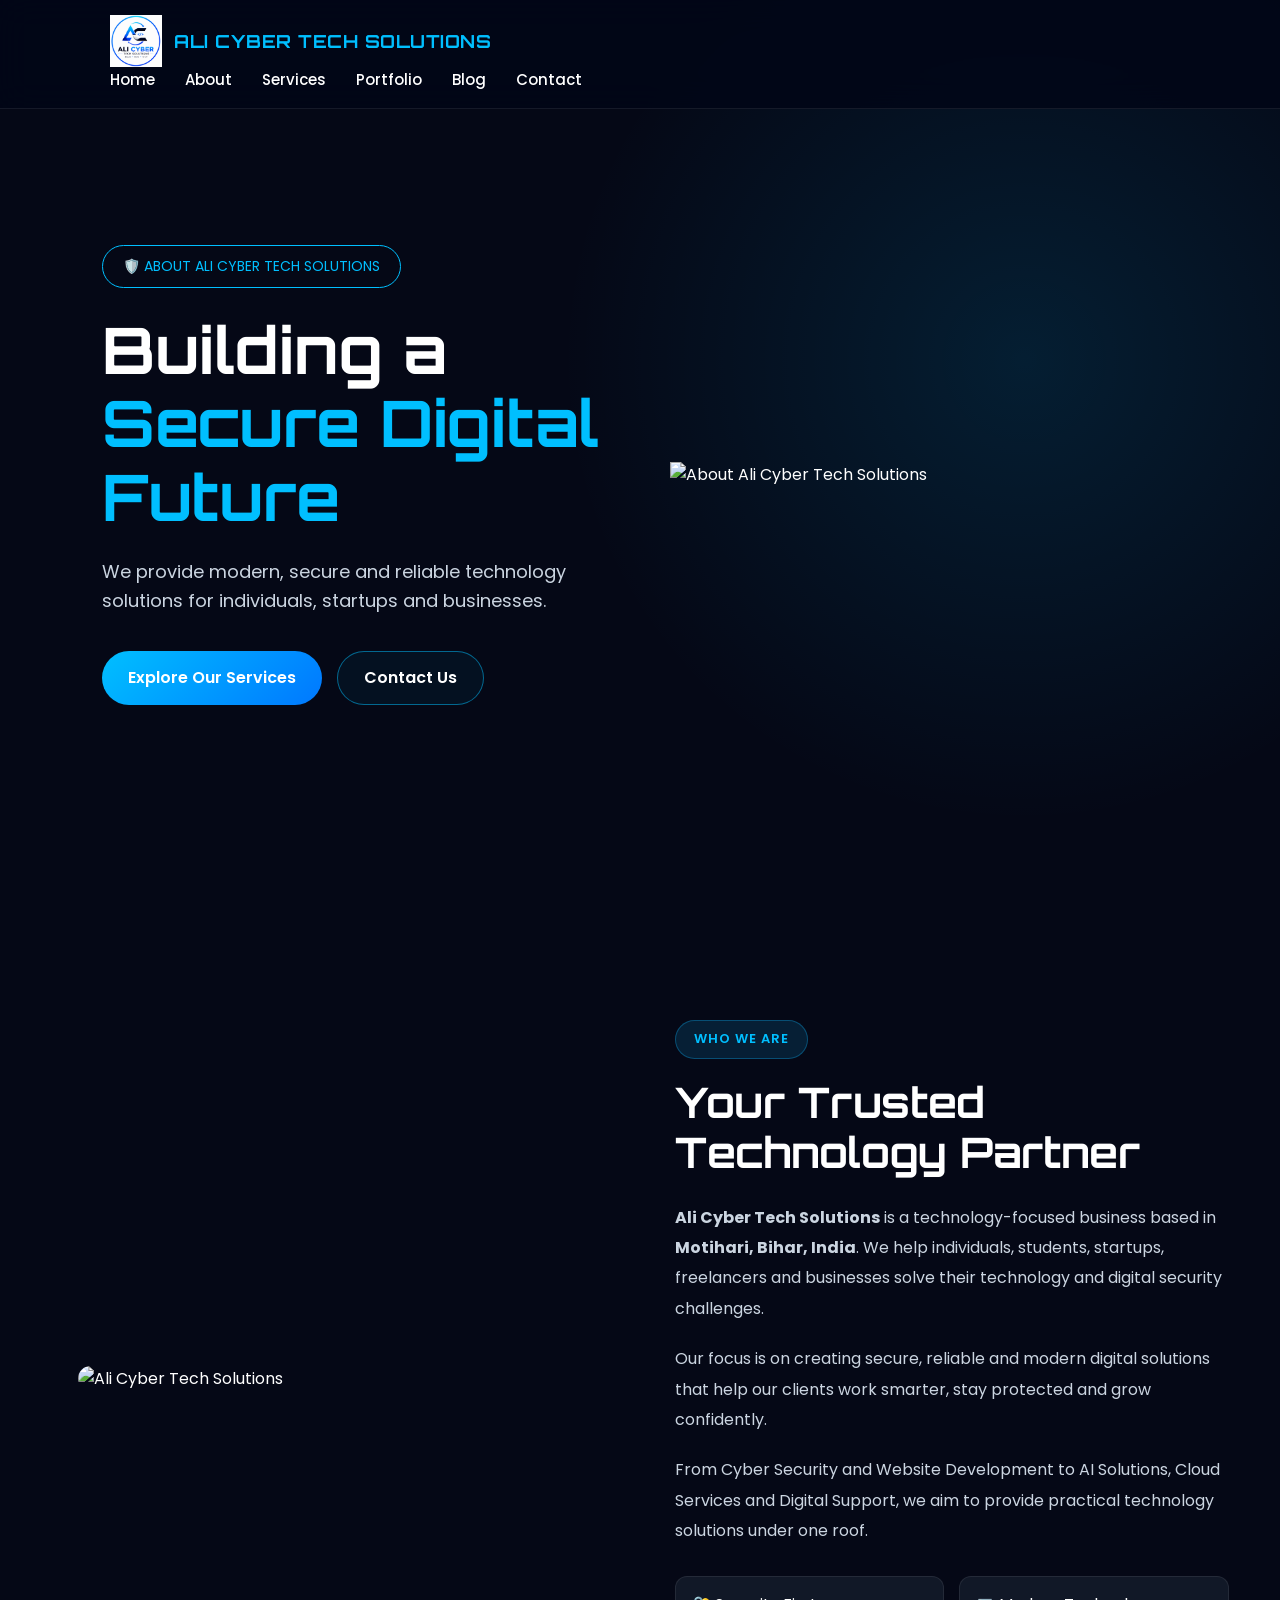
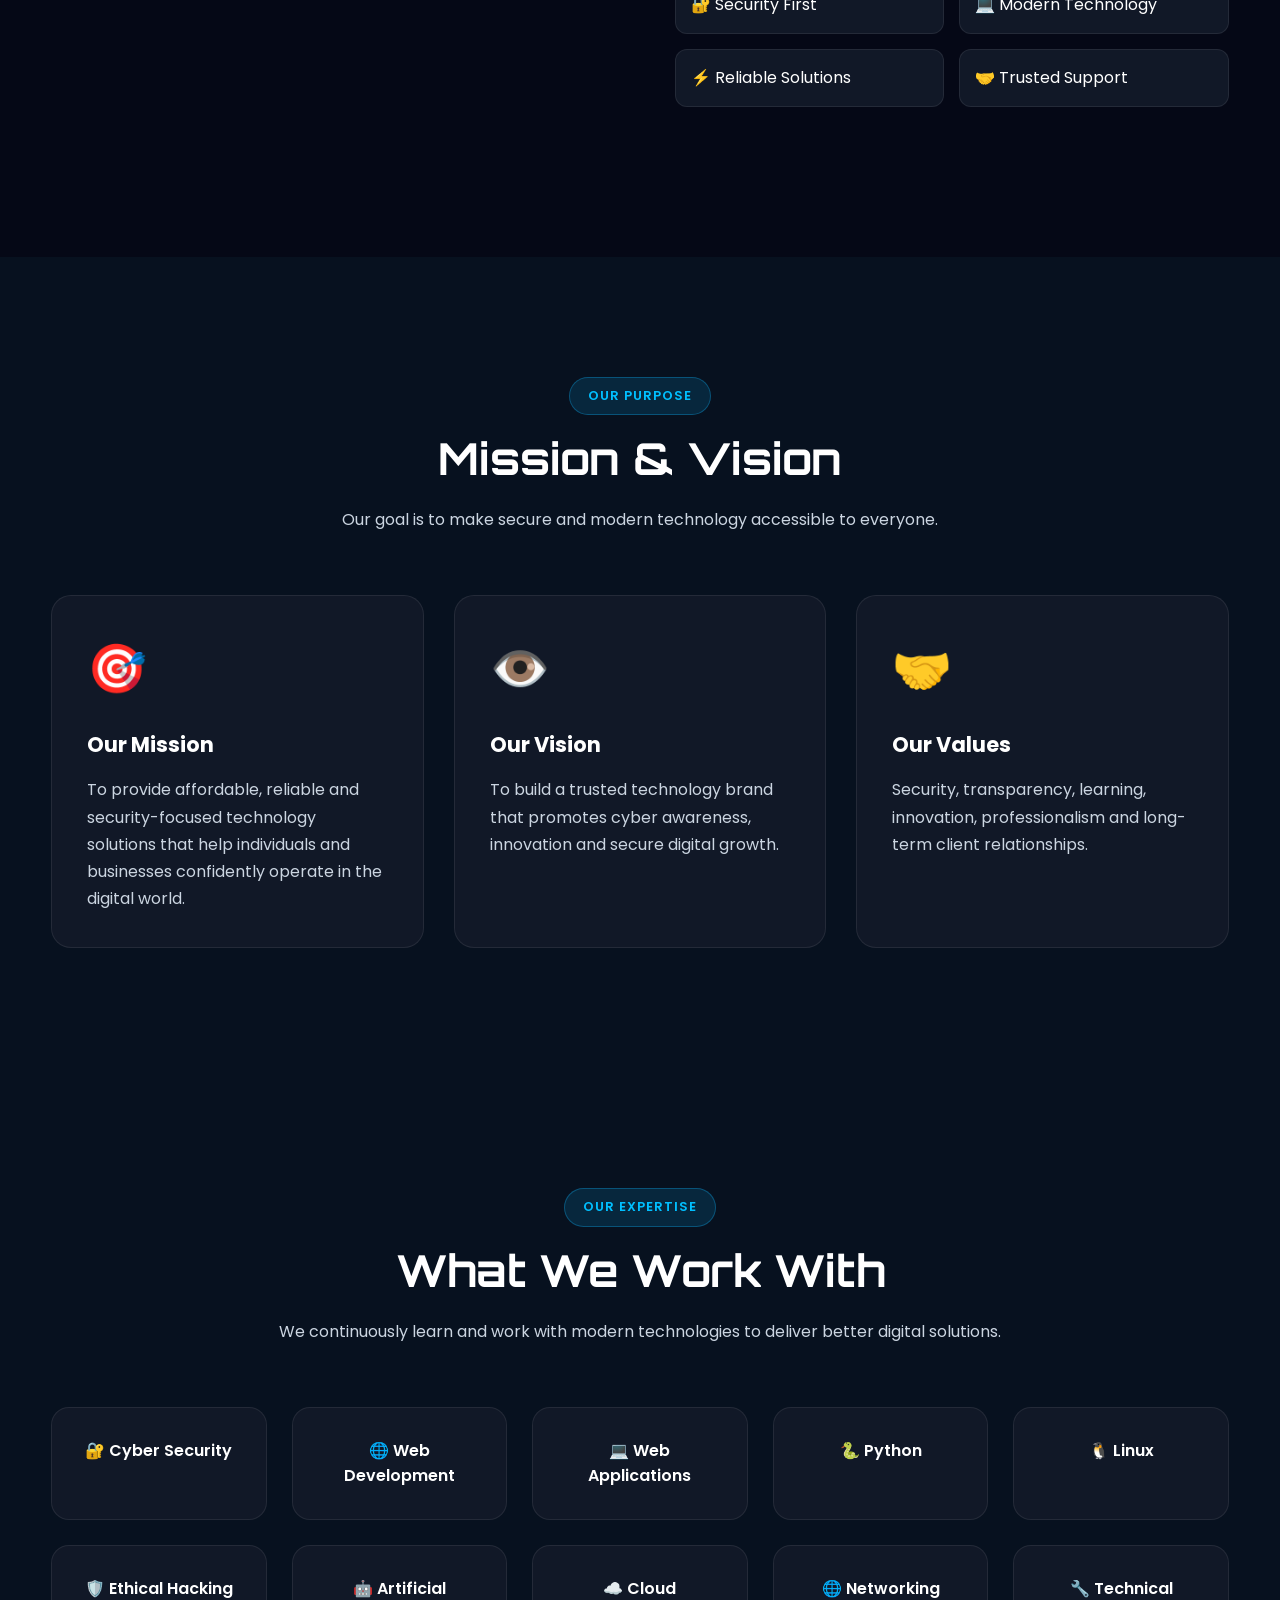
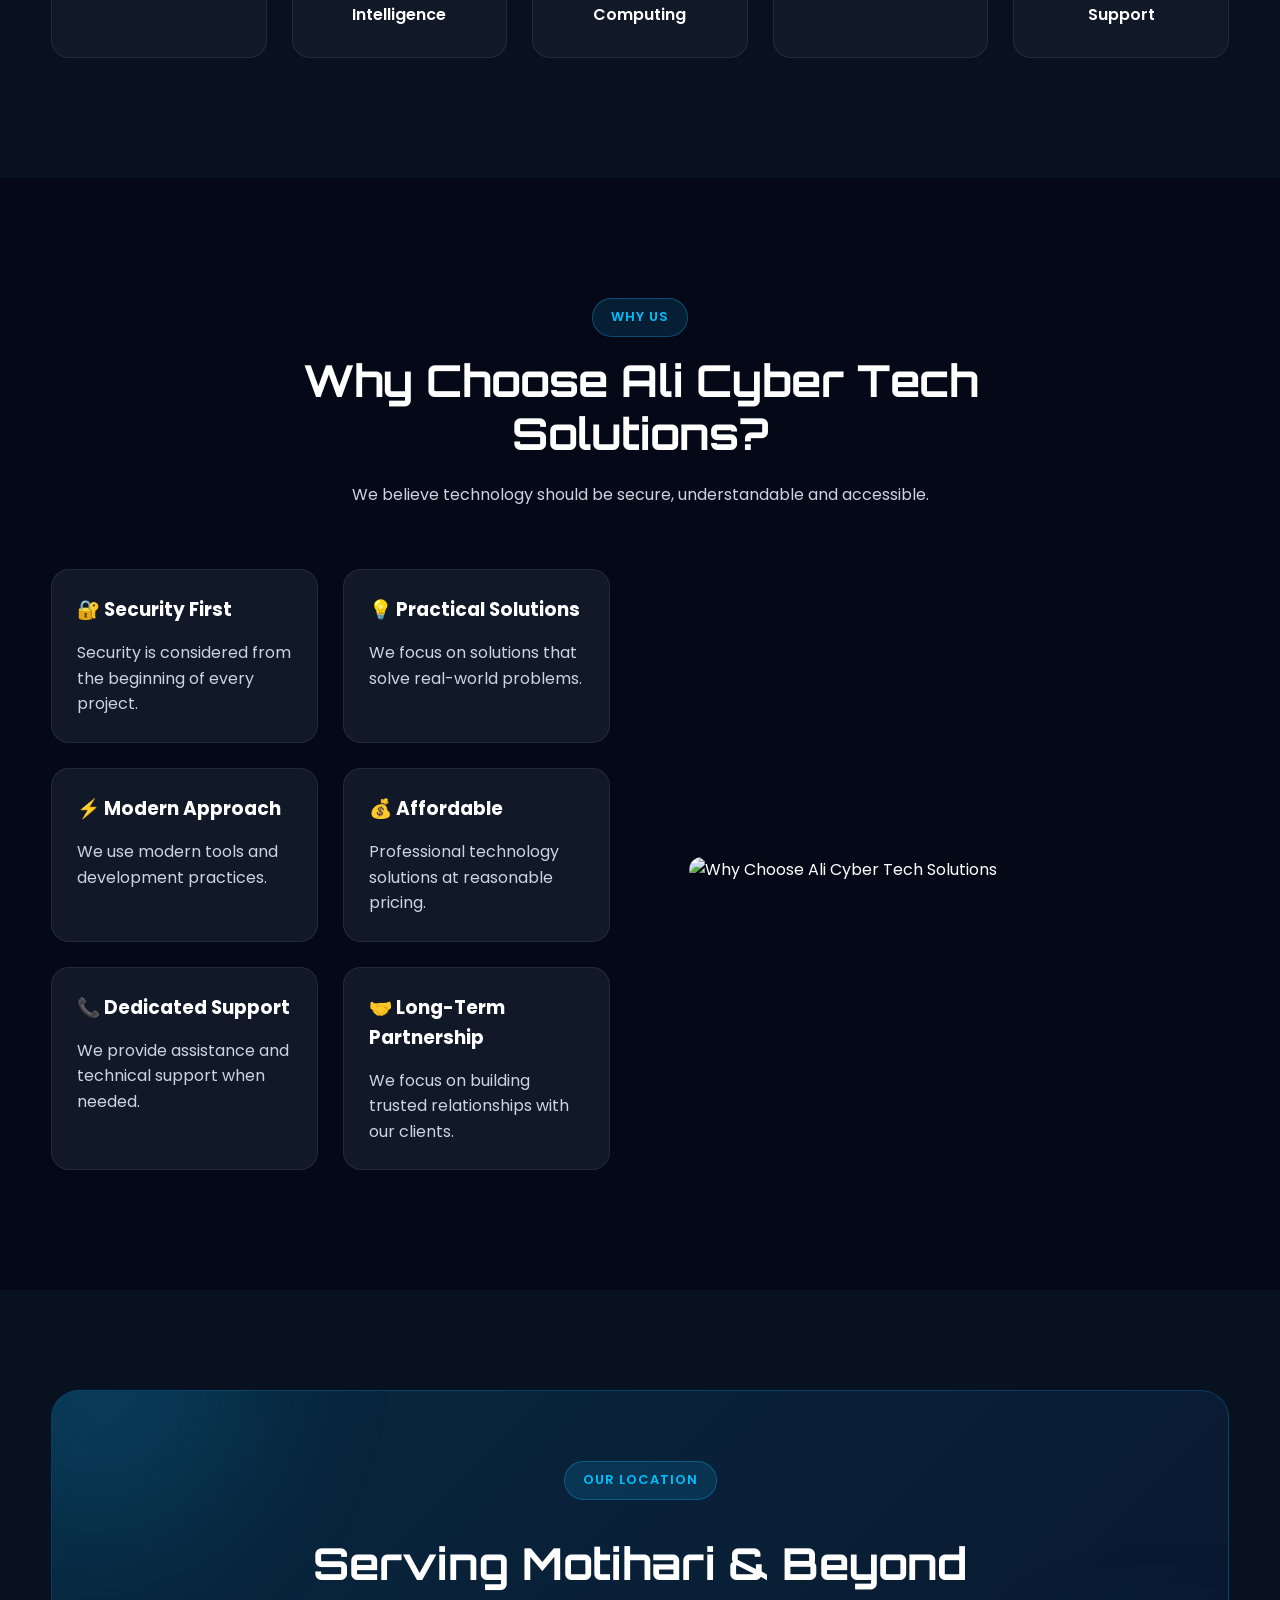
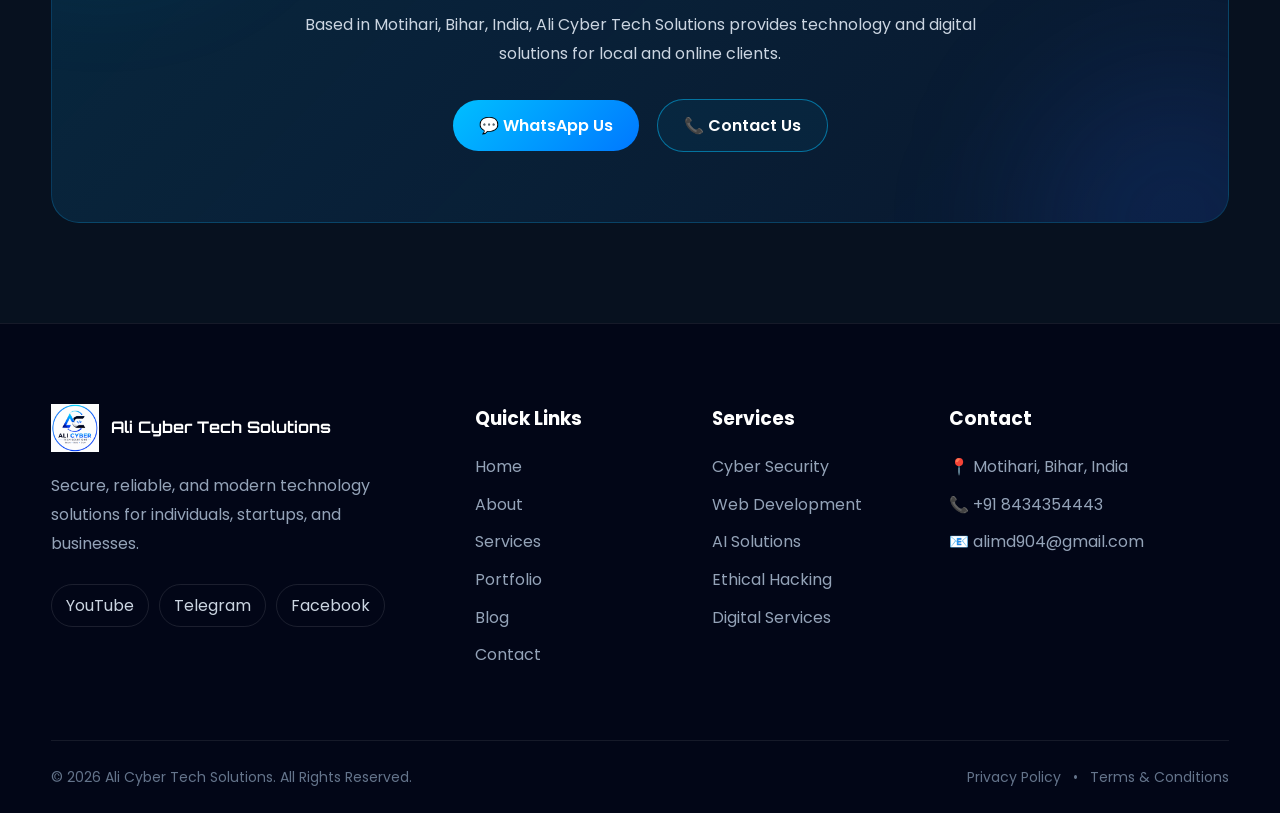
==== about.html @ f65c9106 "Add SEO metadata sitemap robots and favicon" ====
<!DOCTYPE html>
<html lang="en">

<head>

    <meta charset="UTF-8">

    <meta name="viewport" content="width=device-width, initial-scale=1.0">

    <title>About Us | Ali Cyber Tech Solutions</title>

    <meta
        name="description"
        content="Learn about Ali Cyber Tech Solutions, a technology and cyber security company based in Motihari, Bihar providing Cyber Security, Web Development, AI and Digital Solutions."
    >

    <meta
        name="keywords"
        content="Ali Cyber Tech Solutions, Cyber Security Motihari, Web Development Bihar, Ethical Hacking, AI Solutions"
    >

    <meta
        name="author"
        content="Ali Cyber Tech Solutions"
    >

    <!-- CSS -->

    <link rel="stylesheet" href="assets/css/style.css">

    <link rel="stylesheet" href="assets/css/responsive.css">

    <!-- Google Fonts -->

    <link
        href="https://fonts.googleapis.com/css2?family=Orbitron:wght@600;700&family=Poppins:wght@300;400;500;600;700&display=swap"
        rel="stylesheet"
    >

    <!-- Font Awesome -->

    <link
        rel="stylesheet"
        href="https://cdnjs.cloudflare.com/ajax/libs/font-awesome/6.7.2/css/all.min.css"
    >

</head>


<body>


<!-- ==================================================
     NAVBAR
================================================== -->

<header class="navbar">

    <div class="container">

        <!-- Logo -->

        <a href="index.html" class="logo">

            <img
                src="assets/images/logo.png"
                alt="Ali Cyber Tech Solutions Logo"
            >

            <span>ALI CYBER TECH SOLUTIONS</span>

        </a>


        <!-- Navigation -->

        <nav>

            <ul>

                <li>
                    <a href="index.html">
                        Home
                    </a>
                </li>

                <li>
                    <a href="about.html">
                        About
                    </a>
                </li>

                <li>
                    <a href="services.html">
                        Services
                    </a>
                </li>

                <li>
                    <a href="portfolio.html">
                        Portfolio
                    </a>
                </li>

                <li>
                    <a href="blog.html">
                        Blog
                    </a>
                </li>

                <li>
                    <a href="contact.html">
                        Contact
                    </a>
                </li>

            </ul>

        </nav>

    </div>

</header>


<!-- ==================================================
     MAIN CONTENT
================================================== -->

<main>


<!-- ==================================================
     PAGE HERO
================================================== -->

<section class="hero">

    <div class="hero-left">

        <span class="badge">
            🛡️ ABOUT ALI CYBER TECH SOLUTIONS
        </span>


        <h1>

            Building a

            <span>
                Secure Digital Future
            </span>

        </h1>


        <p>

            We provide modern, secure and reliable
            technology solutions for individuals,
            startups and businesses.

        </p>


        <div class="buttons">

            <a
                href="services.html"
                class="btn-primary"
            >
                Explore Our Services
            </a>


            <a
                href="contact.html"
                class="btn-secondary"
            >
                Contact Us
            </a>

        </div>

    </div>


    <div class="hero-right">

        <img
            src="assets/images/about/about.png"
            alt="About Ali Cyber Tech Solutions"
        >

    </div>

</section>


<!-- ==================================================
     ABOUT COMPANY
================================================== -->

<section class="about">

    <div class="container about-grid">


        <!-- Image -->

        <div class="about-image">

            <img
                src="assets/images/about/about.png"
                alt="Ali Cyber Tech Solutions"
            >

        </div>


        <!-- Content -->

        <div class="about-content">

            <span class="section-tag">
                WHO WE ARE
            </span>


            <h2>
                Your Trusted Technology Partner
            </h2>


            <p>

                <strong>Ali Cyber Tech Solutions</strong>
                is a technology-focused business based in
                <strong>Motihari, Bihar, India</strong>.

                We help individuals, students, startups,
                freelancers and businesses solve their
                technology and digital security challenges.

            </p>


            <p>

                Our focus is on creating secure,
                reliable and modern digital solutions
                that help our clients work smarter,
                stay protected and grow confidently.

            </p>


            <p>

                From Cyber Security and Website Development
                to AI Solutions, Cloud Services and Digital
                Support, we aim to provide practical
                technology solutions under one roof.

            </p>


            <div class="about-features">

                <div class="feature">
                    🔐 Security First
                </div>

                <div class="feature">
                    💻 Modern Technology
                </div>

                <div class="feature">
                    ⚡ Reliable Solutions
                </div>

                <div class="feature">
                    🤝 Trusted Support
                </div>

            </div>

        </div>

    </div>

</section>


<!-- ==================================================
     MISSION & VISION
================================================== -->

<section class="services">

    <div class="container">


        <div class="section-header">

            <span class="section-tag">
                OUR PURPOSE
            </span>


            <h2>
                Mission & Vision
            </h2>


            <p>

                Our goal is to make secure and modern
                technology accessible to everyone.

            </p>

        </div>


        <div class="services-grid">


            <!-- Mission -->

            <div class="service-card">

                <div class="icon">
                    🎯
                </div>


                <h3>
                    Our Mission
                </h3>


                <p>

                    To provide affordable, reliable and
                    security-focused technology solutions
                    that help individuals and businesses
                    confidently operate in the digital world.

                </p>

            </div>


            <!-- Vision -->

            <div class="service-card">

                <div class="icon">
                    👁️
                </div>


                <h3>
                    Our Vision
                </h3>


                <p>

                    To build a trusted technology brand
                    that promotes cyber awareness,
                    innovation and secure digital growth.

                </p>

            </div>


            <!-- Values -->

            <div class="service-card">

                <div class="icon">
                    🤝
                </div>


                <h3>
                    Our Values
                </h3>


                <p>

                    Security, transparency, learning,
                    innovation, professionalism and
                    long-term client relationships.

                </p>

            </div>


        </div>

    </div>

</section>


<!-- ==================================================
     OUR EXPERTISE
================================================== -->

<section class="technologies">

    <div class="container">


        <div class="section-header">

            <span class="section-tag">
                OUR EXPERTISE
            </span>


            <h2>
                What We Work With
            </h2>


            <p>

                We continuously learn and work with
                modern technologies to deliver better
                digital solutions.

            </p>

        </div>


        <div class="tech-grid">

            <div class="tech-card">
                🔐 Cyber Security
            </div>

            <div class="tech-card">
                🌐 Web Development
            </div>

            <div class="tech-card">
                💻 Web Applications
            </div>

            <div class="tech-card">
                🐍 Python
            </div>

            <div class="tech-card">
                🐧 Linux
            </div>

            <div class="tech-card">
                🛡️ Ethical Hacking
            </div>

            <div class="tech-card">
                🤖 Artificial Intelligence
            </div>

            <div class="tech-card">
                ☁️ Cloud Computing
            </div>

            <div class="tech-card">
                🌐 Networking
            </div>

            <div class="tech-card">
                🔧 Technical Support
            </div>

        </div>

    </div>

</section>


<!-- ==================================================
     WHY CHOOSE US
================================================== -->

<section class="why-us">

    <div class="container">


        <div class="section-header">

            <span class="section-tag">
                WHY US
            </span>


            <h2>
                Why Choose Ali Cyber Tech Solutions?
            </h2>


            <p>

                We believe technology should be
                secure, understandable and accessible.

            </p>

        </div>


        <div class="why-grid">


            <div class="why-left">


                <div class="why-card">

                    <h3>
                        🔐 Security First
                    </h3>

                    <p>
                        Security is considered from
                        the beginning of every project.
                    </p>

                </div>


                <div class="why-card">

                    <h3>
                        💡 Practical Solutions
                    </h3>

                    <p>
                        We focus on solutions that
                        solve real-world problems.
                    </p>

                </div>


                <div class="why-card">

                    <h3>
                        ⚡ Modern Approach
                    </h3>

                    <p>
                        We use modern tools and
                        development practices.
                    </p>

                </div>


                <div class="why-card">

                    <h3>
                        💰 Affordable
                    </h3>

                    <p>
                        Professional technology
                        solutions at reasonable pricing.
                    </p>

                </div>


                <div class="why-card">

                    <h3>
                        📞 Dedicated Support
                    </h3>

                    <p>
                        We provide assistance and
                        technical support when needed.
                    </p>

                </div>


                <div class="why-card">

                    <h3>
                        🤝 Long-Term Partnership
                    </h3>

                    <p>
                        We focus on building trusted
                        relationships with our clients.
                    </p>

                </div>


            </div>


            <div class="why-right">

                <img
                    src="assets/images/why/why-us.png"
                    alt="Why Choose Ali Cyber Tech Solutions"
                >

            </div>


        </div>

    </div>

</section>


<!-- ==================================================
     LOCATION
================================================== -->

<section class="contact-cta">

    <div class="container">

        <div class="cta-box">

            <div class="cta-content">

                <span class="section-tag">
                    OUR LOCATION
                </span>


                <h2>
                    Serving Motihari & Beyond
                </h2>


                <p>

                    Based in Motihari, Bihar, India,
                    Ali Cyber Tech Solutions provides
                    technology and digital solutions
                    for local and online clients.

                </p>


                <div class="cta-buttons">

                    <a
                        href="https://wa.me/918434354443?text=Hello%20Ali%20Cyber%20Tech%20Solutions%2C%20I%20want%20to%20discuss%20a%20project"
                        class="btn-primary"
                        target="_blank"
                        rel="noopener noreferrer"
                    >
                        💬 WhatsApp Us
                    </a>


                    <a
                        href="contact.html"
                        class="btn-secondary"
                    >
                        📞 Contact Us
                    </a>

                </div>

            </div>

        </div>

    </div>

</section>


</main>


<!-- ==================================================
     FOOTER
================================================== -->

<footer class="footer">

    <div class="container">


        <div class="footer-grid">


            <!-- Company -->

            <div class="footer-brand">

                <a
                    href="index.html"
                    class="footer-logo"
                >

                    <img
                        src="assets/images/logo.png"
                        alt="Ali Cyber Tech Solutions Logo"
                    >

                    <span>
                        Ali Cyber Tech Solutions
                    </span>

                </a>


                <p>

                    Secure, reliable, and modern technology
                    solutions for individuals, startups,
                    and businesses.

                </p>


                <div class="footer-social">

                    <a
                        href="https://www.youtube.com/@AliCyberTechSolutions"
                        target="_blank"
                        rel="noopener noreferrer"
                    >
                        YouTube
                    </a>


                    <a
                        href="https://t.me/alicybertechsolutions"
                        target="_blank"
                        rel="noopener noreferrer"
                    >
                        Telegram
                    </a>


                    <a
                        href="https://www.facebook.com/share/1CmC5bZ5jz"
                        target="_blank"
                        rel="noopener noreferrer"
                    >
                        Facebook
                    </a>

                </div>

            </div>


            <!-- Quick Links -->

            <div class="footer-column">

                <h3>
                    Quick Links
                </h3>


                <ul>

                    <li>
                        <a href="index.html">
                            Home
                        </a>
                    </li>

                    <li>
                        <a href="about.html">
                            About
                        </a>
                    </li>

                    <li>
                        <a href="services.html">
                            Services
                        </a>
                    </li>

                    <li>
                        <a href="portfolio.html">
                            Portfolio
                        </a>
                    </li>

                    <li>
                        <a href="blog.html">
                            Blog
                        </a>
                    </li>

                    <li>
                        <a href="contact.html">
                            Contact
                        </a>
                    </li>

                </ul>

            </div>


            <!-- Services -->

            <div class="footer-column">

                <h3>
                    Services
                </h3>


                <ul>

                    <li>
                        <a href="services.html">
                            Cyber Security
                        </a>
                    </li>

                    <li>
                        <a href="services.html">
                            Web Development
                        </a>
                    </li>

                    <li>
                        <a href="services.html">
                            AI Solutions
                        </a>
                    </li>

                    <li>
                        <a href="services.html">
                            Ethical Hacking
                        </a>
                    </li>

                    <li>
                        <a href="services.html">
                            Digital Services
                        </a>
                    </li>

                </ul>

            </div>


            <!-- Contact -->

            <div class="footer-column">

                <h3>
                    Contact
                </h3>


                <ul>

                    <li>
                        📍 Motihari, Bihar, India
                    </li>

                    <li>
                        <a href="tel:+918434354443">
                            📞 +91 8434354443
                        </a>
                    </li>

                    <li>
                        <a href="mailto:alimd904@gmail.com">
                            📧 alimd904@gmail.com
                        </a>
                    </li>

                </ul>

            </div>


        </div>


        <!-- Footer Bottom -->

        <div class="footer-bottom">

            <p>
                © 2026 Ali Cyber Tech Solutions.
                All Rights Reserved.
            </p>


            <div>

                <a href="#">
                    Privacy Policy
                </a>

                <span>
                    •
                </span>

                <a href="#">
                    Terms & Conditions
                </a>

            </div>

        </div>


    </div>

</footer>


<!-- JavaScript -->

<script src="assets/js/main.js"></script>


</body>

</html>
---- assets/css/style.css ----
/* ==================================================
   Ali Cyber Tech Solutions
   Main Stylesheet
   Version: 2.0
================================================== */


/* ==================================================
   GLOBAL RESET
================================================== */

* {
    margin: 0;
    padding: 0;
    box-sizing: border-box;
}

:root {
    --primary: #00bfff;
    --secondary: #0078ff;
    --dark: #050816;
    --dark-2: #020617;
    --section-dark: #07111f;
    --card: #111827;
    --text: #ffffff;
    --gray: #9ca3af;
    --light-gray: #cbd5e1;
    --border: rgba(255, 255, 255, 0.08);
}

html {
    scroll-behavior: smooth;
}

body {
    font-family: 'Poppins', sans-serif;
    background: var(--dark);
    color: var(--text);
    line-height: 1.6;
    overflow-x: hidden;
}

img {
    max-width: 100%;
    height: auto;
    display: block;
}

a {
    text-decoration: none;
}

ul {
    list-style: none;
}

.container {
    width: min(1200px, 92%);
    margin: 0 auto;
}


/* ==================================================
   NAVBAR
================================================== */

header {
    position: fixed;
    top: 0;
    left: 0;
    width: 100%;
    z-index: 1000;

    background: rgba(2, 6, 23, 0.88);
    backdrop-filter: blur(16px);

    border-bottom: 1px solid var(--border);

    display: flex;
    align-items: center;
    justify-content: space-between;

    padding: 15px 5%;
}

.logo {
    display: flex;
    align-items: center;
    gap: 12px;
}

.logo img {
    width: 52px;
    height: 52px;
    object-fit: contain;
}

.logo span {
    color: var(--primary);
    font-family: 'Orbitron', sans-serif;
    font-size: 18px;
    font-weight: 700;
    letter-spacing: 0.5px;
}

nav ul {
    display: flex;
    align-items: center;
    gap: 30px;
}

nav a {
    color: #ffffff;
    font-size: 15px;
    font-weight: 500;
    transition: 0.3s ease;
}

nav a:hover {
    color: var(--primary);
}


/* ==================================================
   BUTTONS
================================================== */

.btn-primary,
.btn-secondary {
    display: inline-flex;
    align-items: center;
    justify-content: center;

    padding: 13px 26px;

    border-radius: 50px;

    font-weight: 600;

    transition: 0.3s ease;
}

.btn-primary {
    color: #ffffff;
    background: linear-gradient(
        135deg,
        var(--primary),
        var(--secondary)
    );
}

.btn-primary:hover {
    transform: translateY(-3px);
    box-shadow: 0 12px 30px rgba(0, 191, 255, 0.25);
}

.btn-secondary {
    color: #ffffff;
    border: 1px solid rgba(0, 191, 255, 0.5);
    background: rgba(0, 191, 255, 0.05);
}

.btn-secondary:hover {
    background: var(--primary);
    transform: translateY(-3px);
}


/* ==================================================
   HERO
================================================== */

.hero {
    min-height: 100vh;

    display: flex;
    align-items: center;
    justify-content: space-between;

    gap: 60px;

    padding: 150px 8% 100px;

    background:
        radial-gradient(
            circle at 80% 40%,
            rgba(0, 191, 255, 0.12),
            transparent 40%
        );
}

.hero-left {
    flex: 1;
}

.hero-right {
    flex: 1;
    display: flex;
    justify-content: center;
}

.hero-right img {
    width: 100%;
    max-width: 550px;

    animation: float 4s ease-in-out infinite;
}

.badge {
    display: inline-block;

    padding: 9px 20px;

    border: 1px solid var(--primary);
    border-radius: 50px;

    margin-bottom: 25px;

    color: var(--primary);

    font-size: 14px;
}

.hero h1 {
    max-width: 700px;

    font-family: 'Orbitron', sans-serif;

    font-size: clamp(40px, 5vw, 68px);

    line-height: 1.15;

    margin-bottom: 25px;
}

.hero h1 span {
    display: block;
    color: var(--primary);
}

.hero p {
    max-width: 650px;

    color: var(--light-gray);

    font-size: 18px;

    margin-bottom: 35px;
}

.buttons {
    display: flex;
    flex-wrap: wrap;
    gap: 15px;
}


/* HERO ANIMATION */

@keyframes float {

    0% {
        transform: translateY(0);
    }

    50% {
        transform: translateY(-18px);
    }

    100% {
        transform: translateY(0);
    }

}


/* ==================================================
   SECTION COMMON
================================================== */

section {
    position: relative;
}

.section-header {
    max-width: 750px;

    text-align: center;

    margin: 0 auto 60px;
}

.section-tag {
    display: inline-block;

    padding: 8px 18px;

    background: rgba(14, 165, 233, 0.15);

    border: 1px solid rgba(14, 165, 233, 0.35);

    color: var(--primary);

    border-radius: 30px;

    margin-bottom: 18px;

    font-size: 13px;
    font-weight: 600;

    letter-spacing: 1px;
}

.section-header h2 {
    font-family: 'Orbitron', sans-serif;

    font-size: clamp(30px, 4vw, 44px);

    line-height: 1.2;

    margin-bottom: 20px;
}

.section-header p {
    color: var(--light-gray);

    line-height: 1.8;
}


/* ==================================================
   ABOUT
================================================== */

.about {
    padding: 120px 0;
}

.about-grid {
    display: grid;

    grid-template-columns: 1fr 1fr;

    gap: 70px;

    align-items: center;
}

.about-image img {
    width: 100%;

    max-width: 500px;

    margin: auto;

    border-radius: 20px;
}

.about-content h2 {
    font-family: 'Orbitron', sans-serif;

    font-size: 42px;

    line-height: 1.2;

    margin-bottom: 25px;
}

.about-content p {
    color: var(--light-gray);

    line-height: 1.9;

    margin-bottom: 20px;
}

.about-features {
    display: grid;

    grid-template-columns: repeat(2, 1fr);

    gap: 15px;

    margin: 30px 0;
}

.feature {
    background: var(--card);

    border: 1px solid var(--border);

    padding: 15px;

    border-radius: 12px;

    transition: 0.3s ease;
}

.feature:hover {
    background: rgba(14, 165, 233, 0.15);

    border-color: var(--primary);

    transform: translateY(-5px);
}


/* ==================================================
   SERVICES
================================================== */

.services {
    padding: 120px 0;

    background: var(--section-dark);
}

.services-grid {
    display: grid;

    grid-template-columns:
        repeat(auto-fit, minmax(260px, 1fr));

    gap: 30px;
}

.service-card {
    background: var(--card);

    border: 1px solid var(--border);

    border-radius: 20px;

    padding: 35px;

    transition: 0.35s ease;
}

.service-card:hover {
    transform: translateY(-10px);

    border-color: var(--primary);

    box-shadow:
        0 20px 40px rgba(14, 165, 233, 0.20);
}

.service-card .icon {
    font-size: 48px;

    margin-bottom: 20px;
}

.service-card h3 {
    color: #ffffff;

    font-size: 21px;

    margin-bottom: 15px;
}

.service-card p {
    color: var(--light-gray);

    line-height: 1.7;
}


/* ==================================================
   WHY CHOOSE US
================================================== */

.why-us {
    padding: 120px 0;
}

.why-grid {
    display: grid;

    grid-template-columns: 1fr 1fr;

    gap: 60px;

    align-items: center;
}

.why-left {
    display: grid;

    grid-template-columns: 1fr 1fr;

    gap: 25px;
}

.why-card {
    background: var(--card);

    padding: 25px;

    border-radius: 18px;

    border: 1px solid var(--border);

    transition: 0.4s ease;
}

.why-card:hover {
    transform: translateY(-8px);

    border-color: var(--primary);

    box-shadow:
        0 20px 35px rgba(14, 165, 233, 0.20);
}

.why-card h3 {
    margin-bottom: 15px;
}

.why-card p {
    color: var(--light-gray);
}

.why-right img {
    width: 100%;

    max-width: 520px;

    margin: auto;

    border-radius: 20px;
}


/* ==================================================
   TECHNOLOGIES
================================================== */

.technologies {
    padding: 120px 0;

    background: var(--section-dark);
}

.tech-grid {
    display: grid;

    grid-template-columns:
        repeat(auto-fit, minmax(180px, 1fr));

    gap: 25px;

    margin-top: 60px;
}

.tech-card {
    background: var(--card);

    padding: 30px;

    text-align: center;

    border-radius: 18px;

    font-weight: 600;

    border: 1px solid var(--border);

    transition: 0.35s ease;
}

.tech-card:hover {
    transform: translateY(-8px);

    background: var(--primary);

    color: #ffffff;
}


/* ==================================================
   PORTFOLIO
================================================== */

.portfolio {
    padding: 120px 0;
}

.portfolio-grid {
    display: grid;

    grid-template-columns:
        repeat(auto-fit, minmax(260px, 1fr));

    gap: 30px;
}

.portfolio-card {
    padding: 40px;

    background: var(--card);

    border: 1px solid var(--border);

    border-radius: 20px;

    transition: 0.4s ease;
}

.portfolio-card:hover {
    transform: translateY(-10px);

    border-color: var(--primary);

    box-shadow:
        0 20px 40px rgba(14, 165, 233, 0.15);
}

.portfolio-card h3 {
    margin-bottom: 12px;
}

.portfolio-card p {
    color: var(--light-gray);
}


/* ==================================================
   WORK PROCESS
================================================== */

.work-process {
    padding: 120px 0;

    background: var(--dark-2);
}

.process-grid {
    display: grid;

    grid-template-columns:
        repeat(auto-fit, minmax(230px, 1fr));

    gap: 30px;

    margin-top: 60px;
}

.process-card {
    background: var(--card);

    padding: 35px;

    border-radius: 18px;

    text-align: center;

    border: 1px solid var(--border);

    transition: 0.35s ease;
}

.process-card:hover {
    transform: translateY(-10px);

    border-color: var(--primary);

    box-shadow:
        0 20px 40px rgba(14, 165, 233, 0.20);
}

.process-number {
    width: 70px;
    height: 70px;

    margin: 0 auto 20px;

    display: flex;

    align-items: center;
    justify-content: center;

    border-radius: 50%;

    background: linear-gradient(
        135deg,
        var(--primary),
        var(--secondary)
    );

    color: #ffffff;

    font-size: 24px;

    font-weight: 700;
}

.process-card h3 {
    margin-bottom: 15px;
}

.process-card p {
    color: var(--light-gray);

    line-height: 1.7;
}


/* ==================================================
   CONTACT CTA
================================================== */

.contact-cta {
    padding: 100px 0;

    background: var(--section-dark);
}

.cta-box {
    position: relative;

    overflow: hidden;

    padding: 70px 50px;

    text-align: center;

    border-radius: 28px;

    background:
        linear-gradient(
            135deg,
            rgba(14, 165, 233, 0.16),
            rgba(37, 99, 235, 0.08)
        );

    border: 1px solid rgba(14, 165, 233, 0.25);
}

.cta-box::before {
    content: "";

    position: absolute;

    width: 300px;
    height: 300px;

    top: -150px;
    left: -100px;

    background: rgba(14, 165, 233, 0.15);

    border-radius: 50%;

    filter: blur(70px);
}

.cta-box::after {
    content: "";

    position: absolute;

    width: 300px;
    height: 300px;

    right: -100px;
    bottom: -150px;

    background: rgba(37, 99, 235, 0.15);

    border-radius: 50%;

    filter: blur(70px);
}

.cta-content {
    position: relative;

    z-index: 2;
}

.cta-content h2 {
    max-width: 800px;

    margin: 20px auto;

    font-family: 'Orbitron', sans-serif;

    font-size: 44px;

    line-height: 1.2;
}

.cta-content p {
    max-width: 700px;

    margin: 0 auto 30px;

    color: var(--light-gray);

    line-height: 1.8;
}

.cta-buttons {
    display: flex;

    justify-content: center;

    align-items: center;

    gap: 18px;

    flex-wrap: wrap;
}


/* ==================================================
   FOOTER
================================================== */

.footer {
    padding: 80px 0 0;

    background: var(--dark-2);

    border-top: 1px solid var(--border);
}

.footer-grid {
    display: grid;

    grid-template-columns:
        2fr 1fr 1fr 1.5fr;

    gap: 50px;

    padding-bottom: 60px;
}

.footer-logo {
    display: inline-flex;

    align-items: center;

    gap: 12px;

    margin-bottom: 20px;

    color: #ffffff;
}

.footer-logo img {
    width: 48px;
    height: 48px;

    object-fit: contain;
}

.footer-logo span {
    color: #ffffff;

    font-family: 'Orbitron', sans-serif;

    font-weight: 700;
}

.footer-brand p {
    max-width: 380px;

    color: #94a3b8;

    line-height: 1.8;
}

.footer-social {
    display: flex;

    gap: 10px;

    margin-top: 25px;

    flex-wrap: wrap;
}

.footer-social a {
    padding: 8px 14px;

    border: 1px solid rgba(255, 255, 255, 0.1);

    border-radius: 30px;

    color: var(--light-gray);

    transition: 0.3s ease;
}

.footer-social a:hover {
    color: #ffffff;

    background: var(--primary);

    border-color: var(--primary);
}

.footer-column h3 {
    color: #ffffff;

    margin-bottom: 20px;
}

.footer-column li {
    margin-bottom: 12px;

    color: #94a3b8;
}

.footer-column a {
    color: #94a3b8;

    transition: 0.3s ease;
}

.footer-column a:hover {
    color: var(--primary);
}

.footer-bottom {
    padding: 25px 0;

    border-top: 1px solid var(--border);

    display: flex;

    justify-content: space-between;

    align-items: center;

    gap: 20px;

    color: #64748b;

    font-size: 14px;
}

.footer-bottom div {
    display: flex;

    gap: 12px;
}

.footer-bottom a {
    color: #64748b;

    transition: 0.3s ease;
}

.footer-bottom a:hover {
    color: var(--primary);
}


/* ==================================================
   RESPONSIVE
================================================== */

@media (max-width: 1000px) {

    header {
        padding: 15px 4%;
    }

    nav ul {
        gap: 18px;
    }

    .logo span {
        font-size: 15px;
    }

    .hero {
        gap: 30px;
        padding-left: 5%;
        padding-right: 5%;
    }

    .footer-grid {
        grid-template-columns:
            repeat(2, 1fr);
    }

}


@media (max-width: 768px) {

    header {
        position: relative;

        flex-direction: column;

        gap: 15px;

        padding: 15px 4%;
    }

    nav ul {
        flex-wrap: wrap;

        justify-content: center;

        gap: 15px;
    }

    .hero {
        min-height: auto;

        flex-direction: column;

        text-align: center;

        padding: 100px 5% 70px;
    }

    .hero h1 {
        font-size: 40px;
    }

    .hero p {
        font-size: 16px;
    }

    .buttons {
        justify-content: center;
    }

    .hero-right {
        width: 100%;
    }

    .about-grid {
        grid-template-columns: 1fr;

        gap: 40px;
    }

    .about-content {
        text-align: center;
    }

    .about-features {
        grid-template-columns: 1fr 1fr;
    }

    .why-grid {
        grid-template-columns: 1fr;
    }

    .why-left {
        grid-template-columns: 1fr 1fr;
    }

    .cta-content h2 {
        font-size: 34px;
    }

    .footer-grid {
        grid-template-columns: 1fr 1fr;
    }

    .footer-bottom {
        flex-direction: column;

        text-align: center;
    }

}


@media (max-width: 520px) {

    .logo span {
        font-size: 13px;
    }

    .logo img {
        width: 44px;
        height: 44px;
    }

    nav ul {
        gap: 10px;
    }

    nav a {
        font-size: 13px;
    }

    .hero h1 {
        font-size: 32px;
    }

    .badge {
        font-size: 12px;
    }

    .btn-primary,
    .btn-secondary {
        width: 100%;
    }

    .about-features {
        grid-template-columns: 1fr;
    }

    .why-left {
        grid-template-columns: 1fr;
    }

    .cta-box {
        padding: 50px 20px;
    }

    .cta-content h2 {
        font-size: 28px;
    }

    .footer-grid {
        grid-template-columns: 1fr;
    }

}
/* ==================================================
   PREMIUM PORTFOLIO SECTION
================================================== */

.portfolio {
    padding: 120px 0;
    background: #050816;
    position: relative;
    overflow: hidden;
}

.portfolio::before {
    content: "";
    position: absolute;
    width: 450px;
    height: 450px;
    top: -180px;
    left: -180px;
    background: rgba(0, 191, 255, 0.10);
    border-radius: 50%;
    filter: blur(100px);
    pointer-events: none;
}

.portfolio::after {
    content: "";
    position: absolute;
    width: 400px;
    height: 400px;
    right: -180px;
    bottom: -180px;
    background: rgba(37, 99, 235, 0.10);
    border-radius: 50%;
    filter: blur(100px);
    pointer-events: none;
}

.portfolio .container {
    position: relative;
    z-index: 2;
}

/* Portfolio Grid */

.portfolio-grid {
    display: grid;
    grid-template-columns: repeat(3, 1fr);
    gap: 30px;
    margin-top: 50px;
}

/* Portfolio Card */

.portfolio-card {
    position: relative;
    padding: 35px;
    min-height: 230px;

    background:
        linear-gradient(
            145deg,
            rgba(17, 24, 39, 0.98),
            rgba(8, 15, 30, 0.98)
        );

    border: 1px solid rgba(255, 255, 255, 0.08);
    border-radius: 22px;

    overflow: hidden;

    transition:
        transform 0.35s ease,
        border-color 0.35s ease,
        box-shadow 0.35s ease;
}

/* Card Glow */

.portfolio-card::before {
    content: "";
    position: absolute;
    width: 180px;
    height: 180px;
    top: -90px;
    right: -90px;

    background: rgba(0, 191, 255, 0.12);
    border-radius: 50%;
    filter: blur(45px);

    transition: 0.4s ease;
}

/* Bottom Line */

.portfolio-card::after {
    content: "";
    position: absolute;
    left: 0;
    bottom: 0;

    width: 0;
    height: 3px;

    background: linear-gradient(
        90deg,
        #00bfff,
        #0078ff
    );

    transition: width 0.4s ease;
}

/* Hover */

.portfolio-card:hover {
    transform: translateY(-12px);

    border-color: rgba(0, 191, 255, 0.45);

    box-shadow:
        0 20px 50px rgba(0, 0, 0, 0.45),
        0 0 30px rgba(0, 191, 255, 0.10);
}

.portfolio-card:hover::before {
    transform: scale(1.4);
    background: rgba(0, 191, 255, 0.20);
}

.portfolio-card:hover::after {
    width: 100%;
}

/* Portfolio Title */

.portfolio-card h3 {
    position: relative;
    z-index: 2;

    margin-bottom: 15px;

    color: #ffffff;
    font-size: 22px;
    font-weight: 600;
}

/* Portfolio Description */

.portfolio-card p {
    position: relative;
    z-index: 2;

    color: #94a3b8;
    font-size: 15px;
    line-height: 1.7;
}

/* Portfolio Icon */

.portfolio-icon {
    position: relative;
    z-index: 2;

    width: 60px;
    height: 60px;

    display: flex;
    align-items: center;
    justify-content: center;

    margin-bottom: 22px;

    background: rgba(0, 191, 255, 0.10);

    border: 1px solid rgba(0, 191, 255, 0.20);

    border-radius: 16px;

    color: #00bfff;
    font-size: 26px;

    transition: 0.35s ease;
}

.portfolio-card:hover .portfolio-icon {
    background: #00bfff;
    color: #ffffff;
    transform: scale(1.08) rotate(3deg);

    box-shadow:
        0 0 25px rgba(0, 191, 255, 0.35);
}

/* Portfolio Button */

.portfolio-card .portfolio-btn {
    position: relative;
    z-index: 2;

    display: inline-flex;
    align-items: center;
    gap: 8px;

    margin-top: 22px;

    color: #00bfff;
    text-decoration: none;

    font-size: 14px;
    font-weight: 600;

    transition: 0.3s ease;
}

.portfolio-card .portfolio-btn:hover {
    color: #ffffff;
    gap: 12px;
}


/* ==================================================
   PORTFOLIO RESPONSIVE
================================================== */

@media (max-width: 992px) {

    .portfolio-grid {
        grid-template-columns: repeat(2, 1fr);
    }

}

@media (max-width: 650px) {

    .portfolio {
        padding: 80px 0;
    }

    .portfolio-grid {
        grid-template-columns: 1fr;
        gap: 22px;
    }

    .portfolio-card {
        padding: 28px;
        min-height: auto;
    }

}
/* ==================================================
   PREMIUM BLOG
================================================== */

.blog-section {
    padding: 120px 0;
    background: #050816;
}

.blog-grid {
    display: grid;
    grid-template-columns: repeat(3, 1fr);
    gap: 30px;
}

.blog-card {
    position: relative;
    overflow: hidden;

    background: #111827;

    border: 1px solid rgba(255,255,255,.08);
    border-radius: 22px;

    transition: .35s ease;
}

.blog-card:hover {
    transform: translateY(-10px);

    border-color: rgba(0,191,255,.45);

    box-shadow:
        0 20px 45px rgba(0,0,0,.45),
        0 0 25px rgba(0,191,255,.10);
}

.blog-icon {
    width: 100%;
    height: 170px;

    display: flex;
    align-items: center;
    justify-content: center;

    background:
        linear-gradient(
            135deg,
            rgba(0,191,255,.12),
            rgba(37,99,235,.08)
        );

    color: #00bfff;
    font-size: 55px;

    border-bottom: 1px solid rgba(255,255,255,.08);
}

.blog-content {
    padding: 30px;
}

.blog-category {
    color: #00bfff;

    font-size: 12px;
    font-weight: 700;

    letter-spacing: 1px;
}

.blog-content h3 {
    margin: 12px 0 15px;

    color: #fff;

    font-size: 21px;
}

.blog-content p {
    color: #94a3b8;

    line-height: 1.7;

    font-size: 14px;
}

.blog-btn {
    display: inline-block;

    margin-top: 20px;

    color: #00bfff;

    text-decoration: none;

    font-weight: 600;

    transition: .3s ease;
}

.blog-btn:hover {
    color: #fff;
    transform: translateX(5px);
}


/* ================= BLOG RESPONSIVE ================= */

@media (max-width: 992px) {

    .blog-grid {
        grid-template-columns: repeat(2, 1fr);
    }

}

@media (max-width: 650px) {

    .blog-section {
        padding: 80px 0;
    }

    .blog-grid {
        grid-template-columns: 1fr;
    }

}
/* ================= CONTACT PAGE ================= */

.contact-page {
    padding: 150px 0 100px;
    background: var(--dark);
}

.contact-page .section-header h1 {
    font-size: 48px;
    margin: 20px 0;
}

.contact-page .section-header h1 span {
    color: var(--primary);
    display: block;
}

.contact-grid {
    display: grid;
    grid-template-columns: 1fr 1fr;
    gap: 50px;
    align-items: stretch;
}

.contact-info {
    display: flex;
    flex-direction: column;
    gap: 20px;
}

.contact-card {
    display: flex;
    align-items: center;
    gap: 20px;
    padding: 25px;
    background: var(--card);
    border: 1px solid rgba(255,255,255,.08);
    border-radius: 18px;
    transition: .3s ease;
}

.contact-card:hover {
    transform: translateY(-5px);
    border-color: var(--primary);
    box-shadow: 0 15px 35px rgba(0,191,255,.15);
}

.contact-icon {
    width: 55px;
    height: 55px;
    min-width: 55px;
    display: flex;
    align-items: center;
    justify-content: center;
    background: rgba(0,191,255,.12);
    color: var(--primary);
    border-radius: 15px;
    font-size: 22px;
}

.contact-card h3 {
    margin-bottom: 6px;
}

.contact-card p {
    color: var(--gray);
    line-height: 1.6;
}

.contact-card a {
    color: #cbd5e1;
    text-decoration: none;
}

.contact-card a:hover {
    color: var(--primary);
}

.contact-form-box {
    padding: 45px;
    background: var(--card);
    border: 1px solid rgba(255,255,255,.08);
    border-radius: 25px;
}

.contact-form-box h2 {
    font-size: 34px;
    margin: 20px 0 15px;
}

.contact-form-box > p {
    color: var(--gray);
    line-height: 1.8;
    margin-bottom: 30px;
}

.form-buttons {
    display: flex;
    flex-direction: column;
    gap: 15px;
}

.form-buttons a {
    width: 100%;
    text-align: center;
}

.contact-note {
    display: flex;
    gap: 15px;
    align-items: flex-start;
    margin-top: 30px;
    padding: 20px;
    background: rgba(0,191,255,.06);
    border-radius: 15px;
}

.contact-note i {
    color: var(--primary);
    font-size: 20px;
}

.contact-note p {
    color: var(--gray);
    line-height: 1.6;
    font-size: 14px;
}

.contact-social {
    padding: 25px;
    background: var(--card);
    border-radius: 18px;
    border: 1px solid rgba(255,255,255,.08);
}

.contact-social h3 {
    margin-bottom: 18px;
}

.contact-social div {
    display: flex;
    gap: 12px;
}

.contact-social a {
    width: 45px;
    height: 45px;
    display: flex;
    align-items: center;
    justify-content: center;
    border-radius: 50%;
    background: #020617;
    color: white;
    text-decoration: none;
    transition: .3s;
}

.contact-social a:hover {
    background: var(--primary);
    transform: translateY(-4px);
}
/* ================= BLOG PAGE ================= */

.blog-page {
    padding: 150px 0 100px;
    background: var(--dark);
}

.blog-page .section-header h1 {
    font-size: 48px;
    margin: 20px 0;
}

.blog-page .section-header h1 span {
    color: var(--primary);
}

.blog-grid {
    display: grid;
    grid-template-columns: repeat(3, 1fr);
    gap: 30px;
}

.blog-card {
    background: var(--card);
    border: 1px solid rgba(255,255,255,.08);
    border-radius: 22px;
    padding: 30px;
    transition: .35s ease;
}

.blog-card:hover {
    transform: translateY(-10px);
    border-color: var(--primary);
    box-shadow: 0 20px 45px rgba(0,191,255,.15);
}

.blog-icon {
    width: 65px;
    height: 65px;
    display: flex;
    align-items: center;
    justify-content: center;
    background: rgba(0,191,255,.10);
    color: var(--primary);
    border-radius: 18px;
    font-size: 28px;
    margin-bottom: 25px;
}

.blog-category {
    display: inline-block;
    color: var(--primary);
    font-size: 12px;
    font-weight: 700;
    letter-spacing: 1px;
    margin-bottom: 12px;
}

.blog-content h2 {
    font-size: 22px;
    line-height: 1.4;
    margin-bottom: 15px;
}

.blog-content p {
    color: var(--gray);
    line-height: 1.7;
    margin-bottom: 20px;
}

.blog-read {
    color: var(--primary);
    text-decoration: none;
    font-weight: 600;
}

.blog-read:hover {
    text-decoration: underline;
}
---- assets/css/responsive.css ----
/* ==================================================
   Ali Cyber Tech Solutions
   Responsive Stylesheet
   Version: 2.0
================================================== */


/* ==================================================
   TABLET — 1024px
================================================== */

@media (max-width: 1024px) {

    .container {
        width: min(92%, 900px);
    }

    header {
        padding: 15px 4%;
    }

    nav ul {
        gap: 20px;
    }

    .hero {
        padding-left: 5%;
        padding-right: 5%;
        gap: 40px;
    }

    .hero h1 {
        font-size: 48px;
    }

    .about-grid {
        gap: 45px;
    }

    .why-grid {
        gap: 40px;
    }

    .footer-grid {
        gap: 30px;
    }

}


/* ==================================================
   TABLET / SMALL LAPTOP — 900px
================================================== */

@media (max-width: 900px) {

    /* Navbar */

    header {
        padding: 14px 4%;
    }

    .logo span {
        font-size: 15px;
    }

    nav ul {
        gap: 15px;
    }

    nav a {
        font-size: 14px;
    }


    /* Hero */

    .hero {
        gap: 30px;
    }

    .hero h1 {
        font-size: 42px;
    }

    .hero p {
        font-size: 16px;
    }


    /* About */

    .about-grid {
        gap: 35px;
    }


    /* Why Us */

    .why-grid {
        gap: 30px;
    }


    /* Footer */

    .footer-grid {
        grid-template-columns:
            repeat(2, 1fr);
    }

}


/* ==================================================
   MOBILE / TABLET — 768px
================================================== */

@media (max-width: 768px) {

    /* ==============================================
       NAVBAR
    ============================================== */

    header {
        position: relative;

        flex-direction: column;

        align-items: center;

        justify-content: center;

        gap: 15px;

        padding: 15px 4%;
    }

    .logo {
        justify-content: center;
    }

    .logo img {
        width: 46px;
        height: 46px;
    }

    .logo span {
        font-size: 14px;
        text-align: center;
    }

    nav {
        width: 100%;
    }

    nav ul {
        display: flex;

        flex-wrap: wrap;

        justify-content: center;

        align-items: center;

        gap: 10px 18px;
    }

    nav a {
        font-size: 13px;
    }


    /* ==============================================
       HERO
    ============================================== */

    .hero {
        min-height: auto;

        flex-direction: column;

        text-align: center;

        padding:
            80px 5% 70px;

        gap: 50px;
    }

    .hero-left {
        width: 100%;
    }

    .hero-right {
        width: 100%;
    }

    .hero-right img {
        max-width: 430px;

        margin: auto;
    }

    .hero h1 {
        font-size: 38px;

        line-height: 1.2;
    }

    .hero p {
        max-width: 600px;

        margin-left: auto;
        margin-right: auto;

        font-size: 15px;
    }

    .buttons {
        justify-content: center;
    }


    /* ==============================================
       SECTION HEADERS
    ============================================== */

    .section-header {
        margin-bottom: 45px;
    }

    .section-header h2 {
        font-size: 34px;
    }

    .section-header p {
        font-size: 15px;
    }


    /* ==============================================
       ABOUT
    ============================================== */

    .about {
        padding: 90px 0;
    }

    .about-grid {
        grid-template-columns: 1fr;

        gap: 45px;

        text-align: center;
    }

    .about-image {
        order: 1;
    }

    .about-content {
        order: 2;
    }

    .about-image img {
        max-width: 450px;

        margin: auto;
    }

    .about-content h2 {
        font-size: 34px;
    }

    .about-content p {
        font-size: 15px;
    }

    .about-features {
        grid-template-columns:
            repeat(2, 1fr);

        text-align: left;
    }


    /* ==============================================
       SERVICES
    ============================================== */

    .services {
        padding: 90px 0;
    }

    .services-grid {
        grid-template-columns:
            repeat(2, 1fr);

        gap: 20px;
    }

    .service-card {
        padding: 28px;
    }

    .service-card .icon {
        font-size: 42px;
    }


    /* ==============================================
       WHY CHOOSE US
    ============================================== */

    .why-us {
        padding: 90px 0;
    }

    .why-grid {
        grid-template-columns: 1fr;

        gap: 45px;
    }

    .why-left {
        grid-template-columns:
            repeat(2, 1fr);

        gap: 18px;
    }

    .why-right {
        order: -1;
    }

    .why-right img {
        max-width: 450px;

        margin: auto;
    }

    .why-card {
        padding: 22px;
    }


    /* ==============================================
       TECHNOLOGIES
    ============================================== */

    .technologies {
        padding: 90px 0;
    }

    .tech-grid {
        grid-template-columns:
            repeat(2, 1fr);

        gap: 18px;

        margin-top: 40px;
    }

    .tech-card {
        padding: 24px 15px;

        font-size: 14px;
    }


    /* ==============================================
       PORTFOLIO
    ============================================== */

    .portfolio {
        padding: 90px 0;
    }

    .portfolio-grid {
        grid-template-columns:
            repeat(2, 1fr);

        gap: 20px;
    }

    .portfolio-card {
        padding: 28px;
    }


    /* ==============================================
       WORK PROCESS
    ============================================== */

    .work-process {
        padding: 90px 0;
    }

    .process-grid {
        grid-template-columns:
            repeat(2, 1fr);

        gap: 20px;

        margin-top: 40px;
    }

    .process-card {
        padding: 28px 20px;
    }


    /* ==============================================
       CONTACT CTA
    ============================================== */

    .contact-cta {
        padding: 80px 0;
    }

    .cta-box {
        padding: 55px 30px;
    }

    .cta-content h2 {
        font-size: 34px;
    }

    .cta-content p {
        font-size: 15px;
    }

    .cta-buttons {
        gap: 12px;
    }


    /* ==============================================
       FOOTER
    ============================================== */

    .footer {
        padding-top: 60px;
    }

    .footer-grid {
        grid-template-columns:
            repeat(2, 1fr);

        gap: 35px;
    }

    .footer-brand {
        grid-column: span 2;
    }

    .footer-brand p {
        max-width: 600px;
    }

    .footer-bottom {
        flex-direction: column;

        text-align: center;

        padding: 22px 0;
    }

}


/* ==================================================
   MOBILE — 600px
================================================== */

@media (max-width: 600px) {

    .container {
        width: 90%;
    }


    /* Navbar */

    header {
        padding: 14px 5%;
    }

    .logo span {
        font-size: 12px;
    }

    nav ul {
        gap: 8px 14px;
    }

    nav a {
        font-size: 12px;
    }


    /* Hero */

    .hero {
        padding-top: 60px;

        gap: 35px;
    }

    .hero h1 {
        font-size: 32px;
    }

    .hero p {
        font-size: 14px;
    }

    .badge {
        font-size: 11px;

        padding: 8px 15px;
    }


    /* Buttons */

    .buttons,
    .cta-buttons {
        flex-direction: column;

        width: 100%;
    }

    .btn-primary,
    .btn-secondary {
        width: 100%;
    }


    /* Section */

    .section-header h2 {
        font-size: 29px;
    }

    .section-header p {
        font-size: 14px;
    }


    /* About */

    .about {
        padding: 75px 0;
    }

    .about-content h2 {
        font-size: 29px;
    }

    .about-features {
        grid-template-columns: 1fr;
    }


    /* Services */

    .services {
        padding: 75px 0;
    }

    .services-grid {
        grid-template-columns: 1fr;
    }

    .service-card {
        padding: 25px;
    }


    /* Why Us */

    .why-us {
        padding: 75px 0;
    }

    .why-left {
        grid-template-columns: 1fr;
    }


    /* Technologies */

    .technologies {
        padding: 75px 0;
    }

    .tech-grid {
        grid-template-columns:
            repeat(2, 1fr);
    }

    .tech-card {
        padding: 20px 10px;
    }


    /* Portfolio */

    .portfolio {
        padding: 75px 0;
    }

    .portfolio-grid {
        grid-template-columns: 1fr;
    }


    /* Process */

    .work-process {
        padding: 75px 0;
    }

    .process-grid {
        grid-template-columns: 1fr;
    }


    /* CTA */

    .contact-cta {
        padding: 70px 0;
    }

    .cta-box {
        padding: 45px 20px;
    }

    .cta-content h2 {
        font-size: 28px;
    }


    /* Footer */

    .footer-grid {
        grid-template-columns: 1fr;
    }

    .footer-brand {
        grid-column: auto;
    }

    .footer-column {
        text-align: center;
    }

    .footer-social {
        justify-content: center;
    }

    .footer-bottom div {
        flex-wrap: wrap;

        justify-content: center;
    }

}


/* ==================================================
   SMALL MOBILE — 400px
================================================== */

@media (max-width: 400px) {

    .logo {
        gap: 8px;
    }

    .logo img {
        width: 40px;
        height: 40px;
    }

    .logo span {
        font-size: 11px;
    }

    nav ul {
        gap: 7px 10px;
    }

    nav a {
        font-size: 11px;
    }

    .hero h1 {
        font-size: 28px;
    }

    .section-header h2 {
        font-size: 26px;
    }

    .service-card {
        padding: 22px;
    }

    .process-card {
        padding: 25px 18px;
    }

    .cta-content h2 {
        font-size: 25px;
    }

}
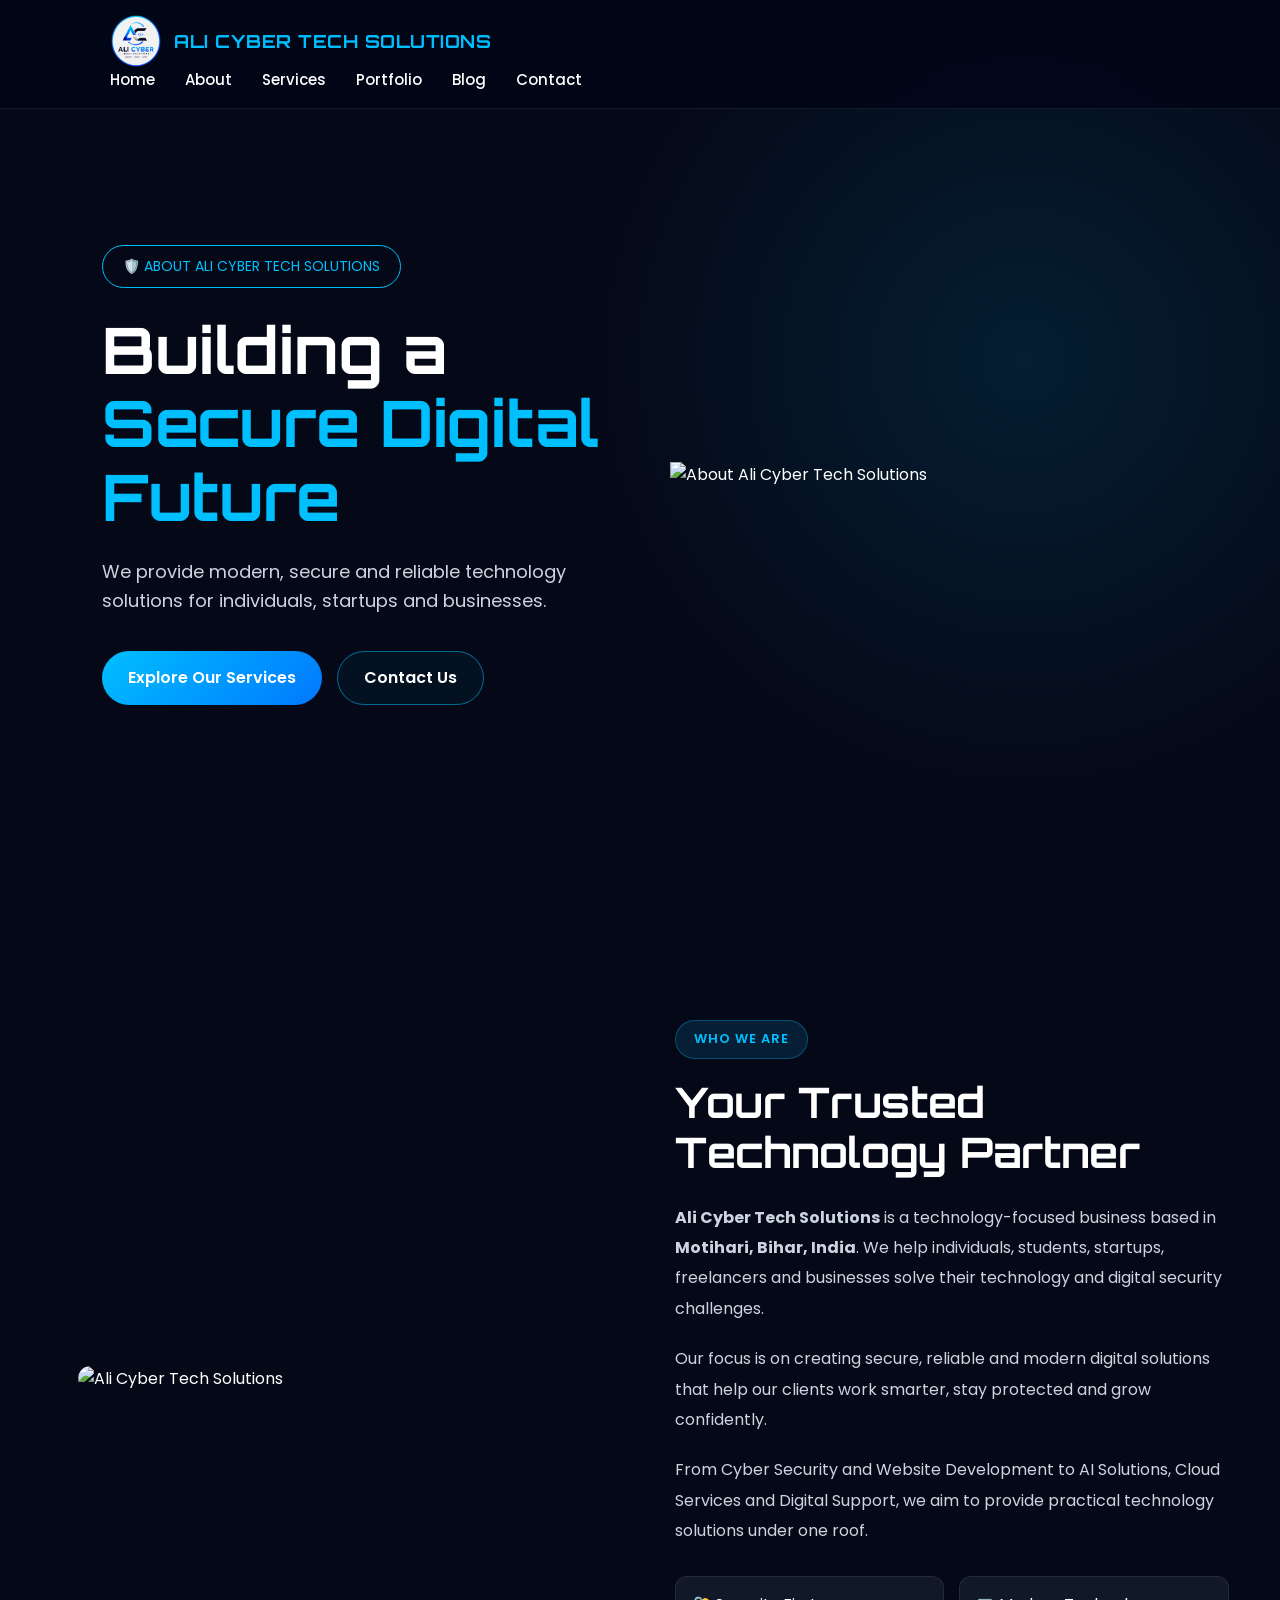
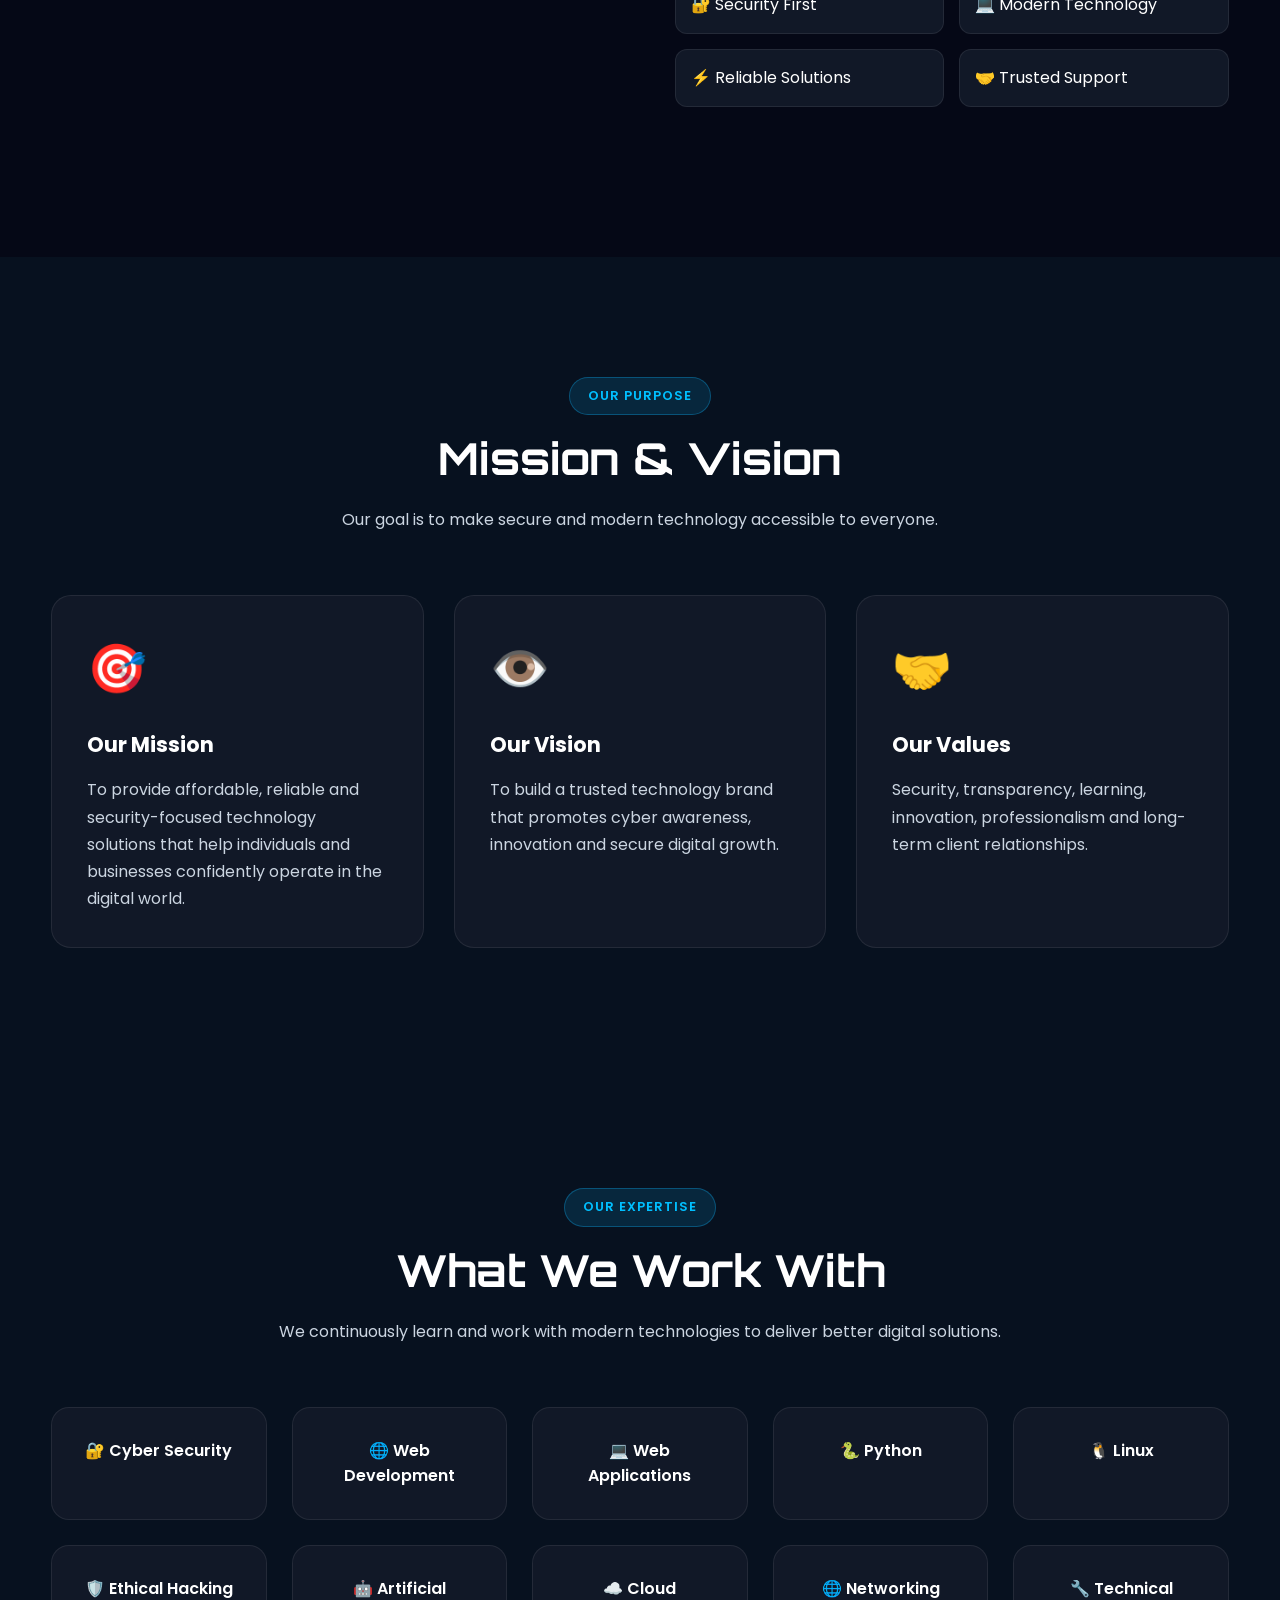
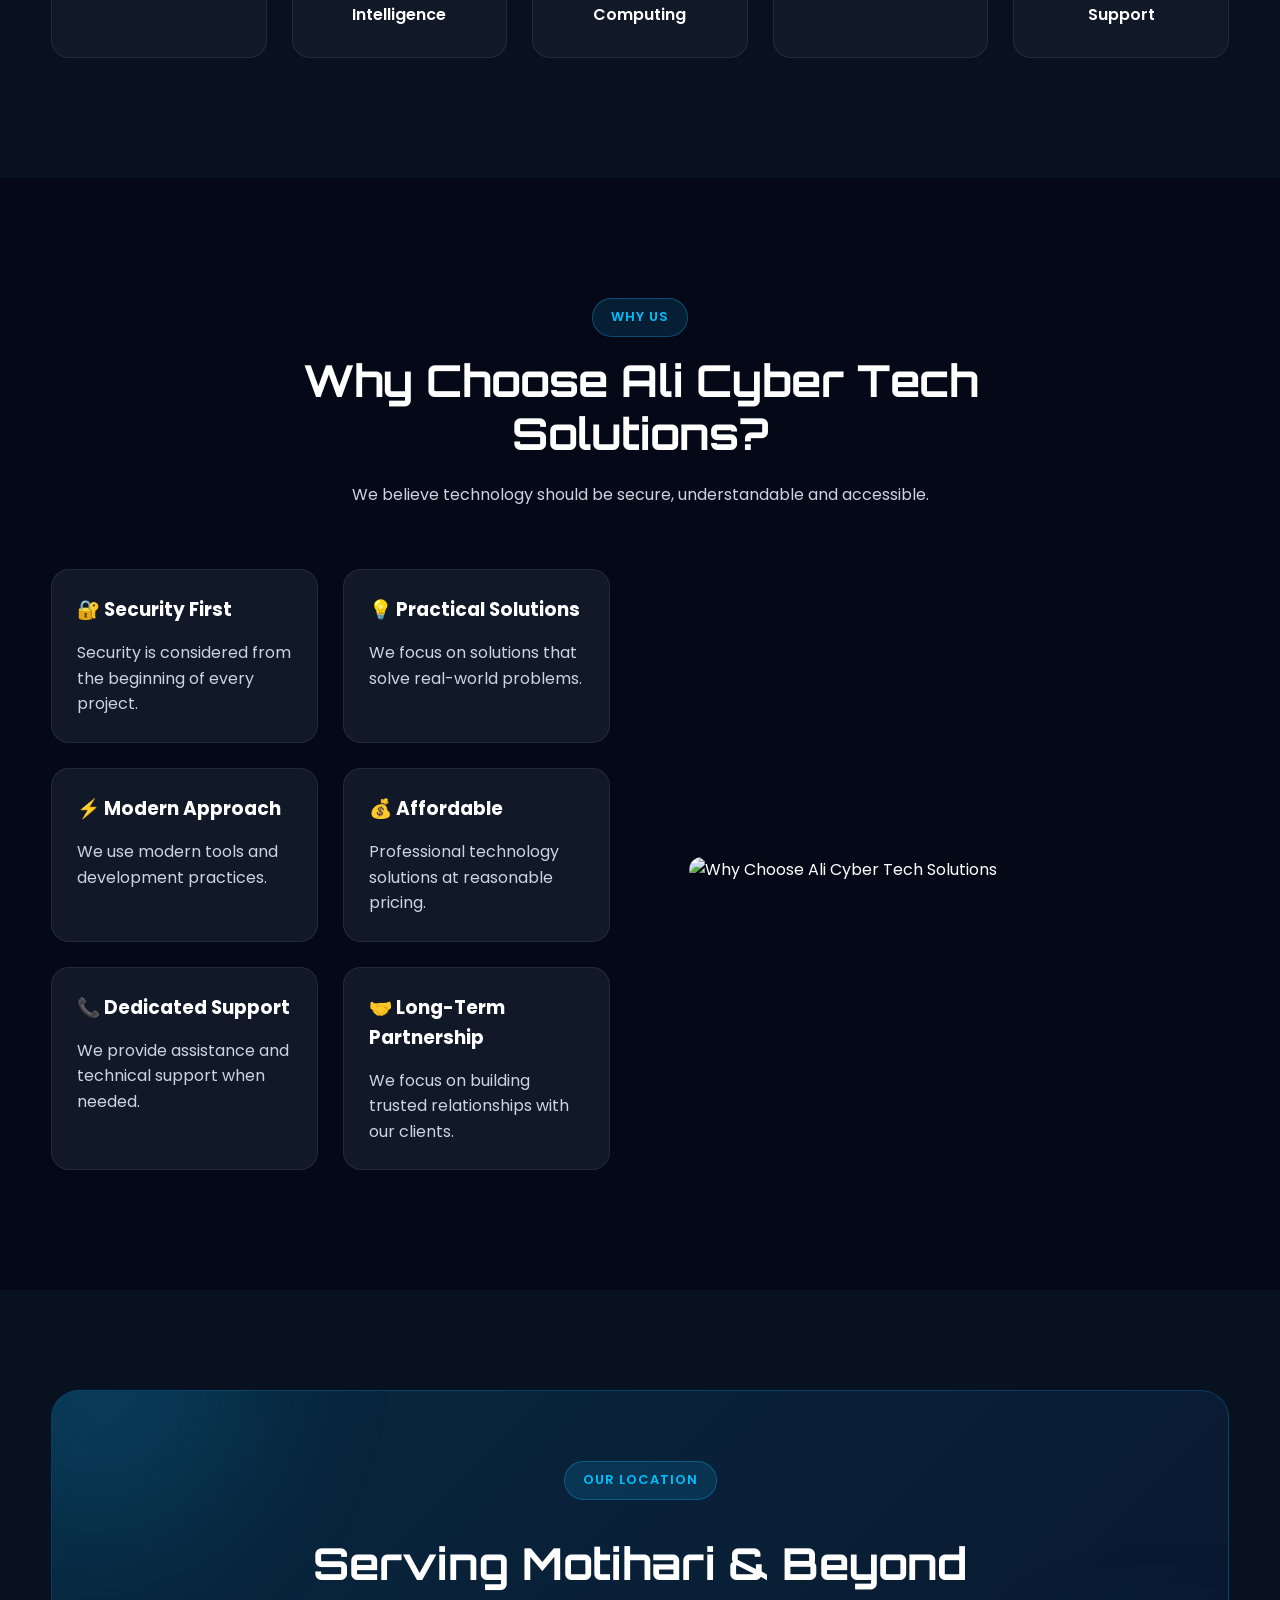
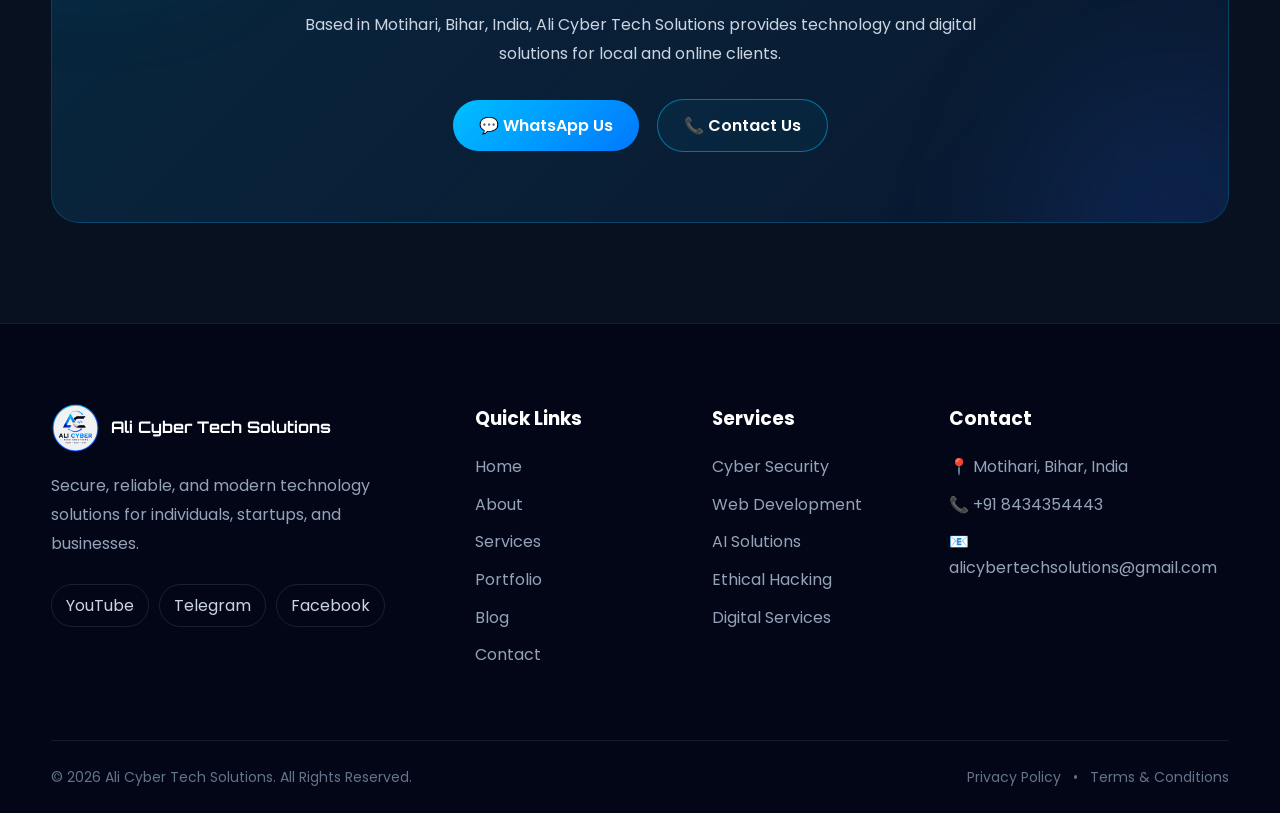
==== commit d084a043: "Update website logo and branding" ====
--- a/about.html
+++ b/about.html
@@ -891,8 +891,8 @@
                     </li>
 
                     <li>
-                        <a href="mailto:alimd904@gmail.com">
-                            📧 alimd904@gmail.com
+                        <a href="mailto:alicybertechsolutions@gmail.com">
+                            📧 alicybertechsolutions@gmail.com
                         </a>
                     </li>
 
--- a/assets/css/style.css
+++ b/assets/css/style.css
@@ -1746,4 +1746,1158 @@
 
 .blog-read:hover {
     text-decoration: underline;
+}
+/* ==================================================
+   PREMIUM HERO
+================================================== */
+
+.premium-hero {
+    min-height: 100vh;
+    padding: 140px 0 100px;
+    display: flex;
+    align-items: center;
+    position: relative;
+    overflow: hidden;
+}
+
+.premium-hero::before {
+    content: "";
+    position: absolute;
+    width: 500px;
+    height: 500px;
+    top: -200px;
+    left: -200px;
+    background: rgba(0, 191, 255, 0.10);
+    border-radius: 50%;
+    filter: blur(100px);
+    pointer-events: none;
+}
+
+.premium-hero::after {
+    content: "";
+    position: absolute;
+    width: 450px;
+    height: 450px;
+    right: -200px;
+    bottom: -150px;
+    background: rgba(0, 120, 255, 0.10);
+    border-radius: 50%;
+    filter: blur(100px);
+    pointer-events: none;
+}
+
+
+/* HERO GRID */
+
+.premium-hero .hero-grid {
+    display: grid;
+    grid-template-columns: 1.05fr 0.95fr;
+    align-items: center;
+    gap: 70px;
+    position: relative;
+    z-index: 2;
+}
+
+
+/* HERO LEFT */
+
+.premium-hero .hero-left {
+    max-width: 700px;
+}
+
+
+/* BADGE */
+
+.premium-hero .badge {
+    display: inline-flex;
+    align-items: center;
+    gap: 10px;
+    padding: 10px 18px;
+    margin-bottom: 25px;
+
+    color: var(--primary);
+
+    background: rgba(0, 191, 255, 0.07);
+    border: 1px solid rgba(0, 191, 255, 0.35);
+
+    border-radius: 50px;
+
+    font-size: 14px;
+    font-weight: 500;
+
+    box-shadow:
+        0 0 20px rgba(0, 191, 255, 0.08);
+}
+
+.premium-hero .badge i {
+    font-size: 15px;
+}
+
+
+/* HEADING */
+
+.premium-hero h1 {
+    margin: 0 0 25px;
+
+    font-size: clamp(42px, 5vw, 72px);
+    line-height: 1.08;
+    font-weight: 700;
+
+    letter-spacing: -1.5px;
+}
+
+.premium-hero h1 span {
+    color: var(--primary);
+    text-shadow:
+        0 0 25px rgba(0, 191, 255, 0.25);
+}
+
+
+/* DESCRIPTION */
+
+.hero-description {
+    max-width: 650px;
+
+    color: #bfc7d5;
+
+    font-size: 17px;
+    line-height: 1.9;
+
+    margin-bottom: 32px;
+}
+
+
+/* BUTTONS */
+
+.hero-buttons {
+    display: flex;
+    align-items: center;
+    gap: 15px;
+    flex-wrap: wrap;
+    margin-bottom: 30px;
+}
+
+
+/* HERO TRUST */
+
+.hero-trust {
+    display: flex;
+    align-items: center;
+    flex-wrap: wrap;
+    gap: 20px;
+
+    color: #94a3b8;
+    font-size: 13px;
+}
+
+.hero-trust span {
+    display: inline-flex;
+    align-items: center;
+    gap: 7px;
+}
+
+.hero-trust i {
+    color: var(--primary);
+}
+
+
+/* HERO IMAGE */
+
+.hero-right {
+    display: flex;
+    justify-content: center;
+    align-items: center;
+}
+
+.hero-image-wrapper {
+    position: relative;
+    width: 100%;
+    max-width: 560px;
+}
+
+.hero-image-wrapper img {
+    width: 100%;
+    position: relative;
+    z-index: 2;
+
+    animation: premiumFloat 5s ease-in-out infinite;
+}
+
+
+/* IMAGE GLOW */
+
+.hero-glow {
+    position: absolute;
+
+    width: 75%;
+    height: 75%;
+
+    top: 12%;
+    left: 12%;
+
+    background: rgba(0, 191, 255, 0.20);
+
+    border-radius: 50%;
+
+    filter: blur(80px);
+
+    animation: glowPulse 4s ease-in-out infinite;
+}
+
+
+/* ANIMATIONS */
+
+@keyframes premiumFloat {
+
+    0% {
+        transform: translateY(0);
+    }
+
+    50% {
+        transform: translateY(-18px);
+    }
+
+    100% {
+        transform: translateY(0);
+    }
+
+}
+
+@keyframes glowPulse {
+
+    0% {
+        opacity: .45;
+        transform: scale(.95);
+    }
+
+    50% {
+        opacity: .8;
+        transform: scale(1.05);
+    }
+
+    100% {
+        opacity: .45;
+        transform: scale(.95);
+    }
+
+}
+
+
+/* ==================================================
+   PREMIUM HERO RESPONSIVE
+================================================== */
+
+@media (max-width: 900px) {
+
+    .premium-hero {
+        padding: 120px 0 80px;
+    }
+
+    .premium-hero .hero-grid {
+        grid-template-columns: 1fr;
+        text-align: center;
+        gap: 50px;
+    }
+
+    .premium-hero .hero-left {
+        max-width: 800px;
+        margin: auto;
+    }
+
+    .premium-hero .badge {
+        margin-left: auto;
+        margin-right: auto;
+    }
+
+    .hero-description {
+        margin-left: auto;
+        margin-right: auto;
+    }
+
+    .hero-buttons {
+        justify-content: center;
+    }
+
+    .hero-trust {
+        justify-content: center;
+    }
+
+    .hero-right {
+        order: 2;
+    }
+
+}
+
+
+@media (max-width: 600px) {
+
+    .premium-hero {
+        padding: 110px 0 60px;
+    }
+
+    .premium-hero h1 {
+        font-size: 40px;
+    }
+
+    .hero-description {
+        font-size: 15px;
+        line-height: 1.8;
+    }
+
+    .hero-buttons {
+        flex-direction: column;
+        width: 100%;
+    }
+
+    .hero-buttons a {
+        width: 100%;
+        justify-content: center;
+        text-align: center;
+    }
+
+    .hero-trust {
+        flex-direction: column;
+        gap: 12px;
+    }
+
+    .hero-image-wrapper {
+        max-width: 380px;
+    }
+
+}
+/* ==================================================
+   PREMIUM TRUST STATS
+================================================== */
+
+.trust-stats {
+    padding: 35px 0;
+    position: relative;
+    z-index: 5;
+}
+
+.stats-grid {
+    display: grid;
+    grid-template-columns: repeat(4, 1fr);
+    gap: 18px;
+}
+
+.stat-card {
+    display: flex;
+    align-items: center;
+    gap: 16px;
+
+    padding: 22px;
+
+    background: rgba(17, 24, 39, 0.72);
+
+    border: 1px solid rgba(255, 255, 255, 0.08);
+
+    border-radius: 16px;
+
+    backdrop-filter: blur(12px);
+
+    transition: all 0.35s ease;
+}
+
+.stat-card:hover {
+    transform: translateY(-6px);
+
+    border-color: rgba(0, 191, 255, 0.45);
+
+    box-shadow:
+        0 15px 35px rgba(0, 191, 255, 0.12);
+}
+
+.stat-icon {
+    width: 50px;
+    height: 50px;
+
+    flex-shrink: 0;
+
+    display: flex;
+    align-items: center;
+    justify-content: center;
+
+    border-radius: 14px;
+
+    color: var(--primary);
+
+    background: rgba(0, 191, 255, 0.08);
+
+    border: 1px solid rgba(0, 191, 255, 0.20);
+
+    font-size: 20px;
+}
+
+.stat-content h3 {
+    margin: 0 0 4px;
+
+    color: #fff;
+
+    font-size: 18px;
+}
+
+.stat-content p {
+    margin: 0;
+
+    color: #94a3b8;
+
+    font-size: 13px;
+}
+
+
+/* ==================================================
+   TRUST STATS RESPONSIVE
+================================================== */
+
+@media (max-width: 900px) {
+
+    .stats-grid {
+        grid-template-columns: repeat(2, 1fr);
+    }
+
+}
+
+
+@media (max-width: 550px) {
+
+    .trust-stats {
+        padding: 25px 0;
+    }
+
+    .stats-grid {
+        grid-template-columns: 1fr;
+    }
+
+}
+/* ==================================================
+   CYBER SECURITY FIRST
+================================================== */
+
+.security-first {
+    padding: 120px 0;
+
+    background:
+        radial-gradient(
+            circle at 10% 30%,
+            rgba(0, 191, 255, 0.07),
+            transparent 35%
+        ),
+        #050816;
+
+    position: relative;
+
+    overflow: hidden;
+}
+
+.security-grid {
+    display: grid;
+
+    grid-template-columns: 1.05fr 0.95fr;
+
+    align-items: center;
+
+    gap: 70px;
+}
+
+
+/* CONTENT */
+
+.security-content {
+    max-width: 700px;
+}
+
+.security-content h2 {
+    margin: 20px 0;
+
+    font-size: clamp(36px, 4vw, 52px);
+
+    line-height: 1.15;
+}
+
+.security-content h2 span {
+    color: var(--primary);
+}
+
+.security-content > p {
+    color: #bfc7d5;
+
+    line-height: 1.85;
+
+    margin-bottom: 18px;
+}
+
+
+/* FEATURES */
+
+.security-features {
+    display: grid;
+
+    grid-template-columns: 1fr 1fr;
+
+    gap: 16px;
+
+    margin: 35px 0;
+}
+
+.security-feature {
+    display: flex;
+
+    gap: 14px;
+
+    padding: 18px;
+
+    background: rgba(17, 24, 39, 0.65);
+
+    border: 1px solid rgba(255, 255, 255, 0.07);
+
+    border-radius: 14px;
+
+    transition: all 0.35s ease;
+}
+
+.security-feature:hover {
+    transform: translateY(-5px);
+
+    border-color: rgba(0, 191, 255, 0.4);
+
+    box-shadow:
+        0 15px 30px rgba(0, 191, 255, 0.10);
+}
+
+.security-feature-icon {
+    width: 42px;
+    height: 42px;
+
+    flex-shrink: 0;
+
+    display: flex;
+    align-items: center;
+    justify-content: center;
+
+    border-radius: 11px;
+
+    color: var(--primary);
+
+    background: rgba(0, 191, 255, 0.08);
+}
+
+.security-feature h3 {
+    margin: 0 0 6px;
+
+    font-size: 15px;
+}
+
+.security-feature p {
+    margin: 0;
+
+    color: #94a3b8;
+
+    font-size: 12px;
+
+    line-height: 1.6;
+}
+
+
+/* ==================================================
+   SECURITY VISUAL
+================================================== */
+
+.security-visual {
+    display: flex;
+
+    justify-content: center;
+
+    align-items: center;
+}
+
+.security-panel {
+    width: 100%;
+
+    max-width: 470px;
+
+    padding: 28px;
+
+    background:
+        linear-gradient(
+            145deg,
+            rgba(17, 24, 39, 0.95),
+            rgba(7, 17, 31, 0.95)
+        );
+
+    border: 1px solid rgba(0, 191, 255, 0.18);
+
+    border-radius: 24px;
+
+    box-shadow:
+        0 30px 70px rgba(0, 0, 0, 0.35);
+
+    position: relative;
+
+    overflow: hidden;
+}
+
+.security-panel::before {
+    content: "";
+
+    position: absolute;
+
+    width: 250px;
+    height: 250px;
+
+    top: -120px;
+    right: -100px;
+
+    background: rgba(0, 191, 255, 0.13);
+
+    border-radius: 50%;
+
+    filter: blur(50px);
+}
+
+
+/* HEADER */
+
+.security-panel-header {
+    display: flex;
+
+    justify-content: space-between;
+
+    align-items: center;
+
+    padding-bottom: 20px;
+
+    border-bottom:
+        1px solid rgba(255, 255, 255, 0.08);
+
+    color: #cbd5e1;
+
+    font-size: 14px;
+}
+
+.security-panel-header span:first-child {
+    display: flex;
+
+    gap: 8px;
+
+    align-items: center;
+}
+
+.security-panel-header i {
+    color: var(--primary);
+}
+
+.status-dot {
+    color: #67e8f9;
+
+    font-size: 12px;
+}
+
+
+/* SECURITY CIRCLE */
+
+.security-circle {
+    width: 220px;
+    height: 220px;
+
+    margin: 35px auto;
+
+    display: flex;
+
+    align-items: center;
+    justify-content: center;
+
+    border-radius: 50%;
+
+    border:
+        1px solid rgba(0, 191, 255, 0.35);
+
+    box-shadow:
+        0 0 40px rgba(0, 191, 255, 0.12),
+        inset 0 0 40px rgba(0, 191, 255, 0.05);
+}
+
+.security-circle-inner {
+    width: 170px;
+    height: 170px;
+
+    border-radius: 50%;
+
+    display: flex;
+
+    flex-direction: column;
+
+    align-items: center;
+    justify-content: center;
+
+    background:
+        radial-gradient(
+            circle,
+            rgba(0, 191, 255, 0.12),
+            rgba(5, 8, 22, 0.9)
+        );
+
+    text-align: center;
+}
+
+.security-circle-inner i {
+    color: var(--primary);
+
+    font-size: 42px;
+
+    margin-bottom: 10px;
+}
+
+.security-circle-inner strong {
+    color: #fff;
+
+    font-size: 17px;
+
+    letter-spacing: 2px;
+}
+
+.security-circle-inner small {
+    margin-top: 5px;
+
+    color: #94a3b8;
+
+    font-size: 11px;
+}
+
+
+/* CHECKS */
+
+.security-checks {
+    display: grid;
+
+    gap: 10px;
+}
+
+.security-checks > div {
+    display: flex;
+
+    justify-content: space-between;
+
+    align-items: center;
+
+    padding: 13px 15px;
+
+    border-radius: 10px;
+
+    background: rgba(255, 255, 255, 0.03);
+
+    color: #cbd5e1;
+
+    font-size: 12px;
+}
+
+.security-checks span {
+    display: flex;
+
+    align-items: center;
+
+    gap: 8px;
+}
+
+.security-checks i {
+    color: #22c55e;
+}
+
+.security-checks b {
+    color: #67e8f9;
+
+    font-size: 11px;
+    font-weight: 500;
+}
+
+
+/* ==================================================
+   SECURITY RESPONSIVE
+================================================== */
+
+@media (max-width: 900px) {
+
+    .security-first {
+        padding: 90px 0;
+    }
+
+    .security-grid {
+        grid-template-columns: 1fr;
+
+        gap: 50px;
+    }
+
+    .security-content {
+        max-width: 800px;
+
+        margin: auto;
+
+        text-align: center;
+    }
+
+    .security-features {
+        text-align: left;
+    }
+
+    .security-visual {
+        order: 2;
+    }
+
+}
+
+
+@media (max-width: 600px) {
+
+    .security-first {
+        padding: 70px 0;
+    }
+
+    .security-content h2 {
+        font-size: 34px;
+    }
+
+    .security-features {
+        grid-template-columns: 1fr;
+    }
+
+    .security-panel {
+        padding: 20px;
+    }
+
+    .security-circle {
+        width: 190px;
+        height: 190px;
+    }
+
+    .security-circle-inner {
+        width: 145px;
+        height: 145px;
+    }
+
+}
+/* ==================================================
+   PREMIUM LEGAL PAGES
+   Privacy Policy / Terms & Conditions
+================================================== */
+
+.legal-page {
+    padding: 150px 0 100px;
+    min-height: 100vh;
+    background:
+        radial-gradient(
+            circle at top right,
+            rgba(14, 165, 233, 0.10),
+            transparent 35%
+        ),
+        var(--dark);
+}
+
+/* ================= LEGAL HEADER ================= */
+
+.legal-header {
+    max-width: 850px;
+    margin: 0 auto 50px;
+    text-align: center;
+}
+
+.legal-header .section-tag {
+    margin-bottom: 18px;
+}
+
+.legal-header h1 {
+    font-size: clamp(36px, 5vw, 58px);
+    line-height: 1.2;
+    margin-bottom: 20px;
+    font-family: 'Orbitron', sans-serif;
+}
+
+.legal-header h1 span {
+    color: var(--primary);
+}
+
+.legal-header p {
+    color: #94a3b8;
+    font-size: 16px;
+    line-height: 1.8;
+}
+
+/* ================= LEGAL CONTENT ================= */
+
+.legal-container {
+    width: min(1000px, 92%);
+    margin: auto;
+}
+
+.legal-content {
+    background: rgba(17, 24, 39, 0.88);
+    border: 1px solid rgba(255, 255, 255, 0.08);
+    border-radius: 24px;
+    padding: 55px;
+    box-shadow:
+        0 25px 70px rgba(0, 0, 0, 0.30),
+        0 0 40px rgba(14, 165, 233, 0.04);
+    backdrop-filter: blur(14px);
+}
+
+/* ================= SECTIONS ================= */
+
+.legal-section {
+    margin-bottom: 45px;
+}
+
+.legal-section:last-child {
+    margin-bottom: 0;
+}
+
+.legal-section h2 {
+    position: relative;
+    padding-left: 18px;
+    margin-bottom: 18px;
+    color: #ffffff;
+    font-size: 25px;
+    font-weight: 600;
+}
+
+.legal-section h2::before {
+    content: "";
+    position: absolute;
+    left: 0;
+    top: 5px;
+    width: 4px;
+    height: 24px;
+    border-radius: 10px;
+    background: linear-gradient(
+        to bottom,
+        var(--primary),
+        var(--secondary)
+    );
+}
+
+.legal-section h3 {
+    margin: 25px 0 12px;
+    color: #e2e8f0;
+    font-size: 18px;
+}
+
+.legal-section p {
+    margin-bottom: 15px;
+    color: #bfc7d5;
+    line-height: 1.9;
+    font-size: 15px;
+}
+
+.legal-section ul {
+    margin: 15px 0 20px 20px;
+    padding-left: 15px;
+}
+
+.legal-section li {
+    margin-bottom: 12px;
+    color: #bfc7d5;
+    line-height: 1.8;
+}
+
+.legal-section li::marker {
+    color: var(--primary);
+}
+
+/* ================= LINKS ================= */
+
+.legal-section a {
+    color: var(--primary);
+    text-decoration: none;
+    transition: 0.3s ease;
+}
+
+.legal-section a:hover {
+    color: #ffffff;
+    text-decoration: underline;
+}
+
+/* ================= IMPORTANT NOTICE ================= */
+
+.legal-notice {
+    margin: 30px 0;
+    padding: 22px 25px;
+    border-left: 4px solid var(--primary);
+    border-radius: 12px;
+    background: rgba(14, 165, 233, 0.08);
+}
+
+.legal-notice strong {
+    color: #ffffff;
+}
+
+.legal-notice p {
+    margin: 0;
+}
+
+/* ================= LAST UPDATED ================= */
+
+.last-updated {
+    display: inline-flex;
+    align-items: center;
+    gap: 8px;
+    margin-top: 10px;
+    padding: 8px 15px;
+    border-radius: 30px;
+    background: rgba(255, 255, 255, 0.05);
+    color: #94a3b8;
+    font-size: 13px;
+}
+
+/* ================= LEGAL CTA ================= */
+
+.legal-cta {
+    margin-top: 45px;
+    padding: 35px;
+    text-align: center;
+    border-radius: 20px;
+    border: 1px solid rgba(14, 165, 233, 0.18);
+    background:
+        linear-gradient(
+            135deg,
+            rgba(14, 165, 233, 0.10),
+            rgba(37, 99, 235, 0.06)
+        );
+}
+
+.legal-cta h3 {
+    margin-bottom: 10px;
+    color: #ffffff;
+    font-size: 22px;
+}
+
+.legal-cta p {
+    max-width: 650px;
+    margin: 0 auto 22px;
+    color: #94a3b8;
+    line-height: 1.8;
+}
+
+/* ================= LEGAL BUTTONS ================= */
+
+.legal-buttons {
+    display: flex;
+    justify-content: center;
+    align-items: center;
+    gap: 15px;
+    flex-wrap: wrap;
+}
+
+/* ================= TABLE OF CONTENTS ================= */
+
+.legal-toc {
+    margin-bottom: 40px;
+    padding: 25px;
+    border-radius: 18px;
+    background: rgba(255, 255, 255, 0.035);
+    border: 1px solid rgba(255, 255, 255, 0.07);
+}
+
+.legal-toc h3 {
+    margin-bottom: 15px;
+    color: #ffffff;
+}
+
+.legal-toc ul {
+    list-style: none;
+    margin: 0;
+    padding: 0;
+}
+
+.legal-toc li {
+    margin-bottom: 8px;
+}
+
+.legal-toc a {
+    color: #94a3b8;
+    text-decoration: none;
+    transition: 0.3s ease;
+}
+
+.legal-toc a:hover {
+    color: var(--primary);
+    padding-left: 5px;
+}
+
+/* ================= MOBILE ================= */
+
+@media (max-width: 768px) {
+
+    .legal-page {
+        padding: 120px 0 70px;
+    }
+
+    .legal-content {
+        padding: 30px 22px;
+        border-radius: 18px;
+    }
+
+    .legal-header h1 {
+        font-size: 34px;
+    }
+
+    .legal-header p {
+        font-size: 14px;
+    }
+
+    .legal-section {
+        margin-bottom: 35px;
+    }
+
+    .legal-section h2 {
+        font-size: 21px;
+    }
+
+    .legal-section p,
+    .legal-section li {
+        font-size: 14px;
+    }
+
+    .legal-notice {
+        padding: 18px;
+    }
+
+    .legal-cta {
+        padding: 25px 18px;
+    }
+
+    .legal-buttons {
+        flex-direction: column;
+    }
+
+    .legal-buttons a {
+        width: 100%;
+        text-align: center;
+    }
+}
+
+/* ================= SMALL MOBILE ================= */
+
+@media (max-width: 480px) {
+
+    .legal-page {
+        padding-top: 105px;
+    }
+
+    .legal-container {
+        width: 94%;
+    }
+
+    .legal-content {
+        padding: 25px 18px;
+    }
+
+    .legal-header h1 {
+        font-size: 29px;
+    }
+
+    .legal-section h2 {
+        font-size: 19px;
+    }
+
+    .legal-section h2::before {
+        height: 20px;
+    }
 }
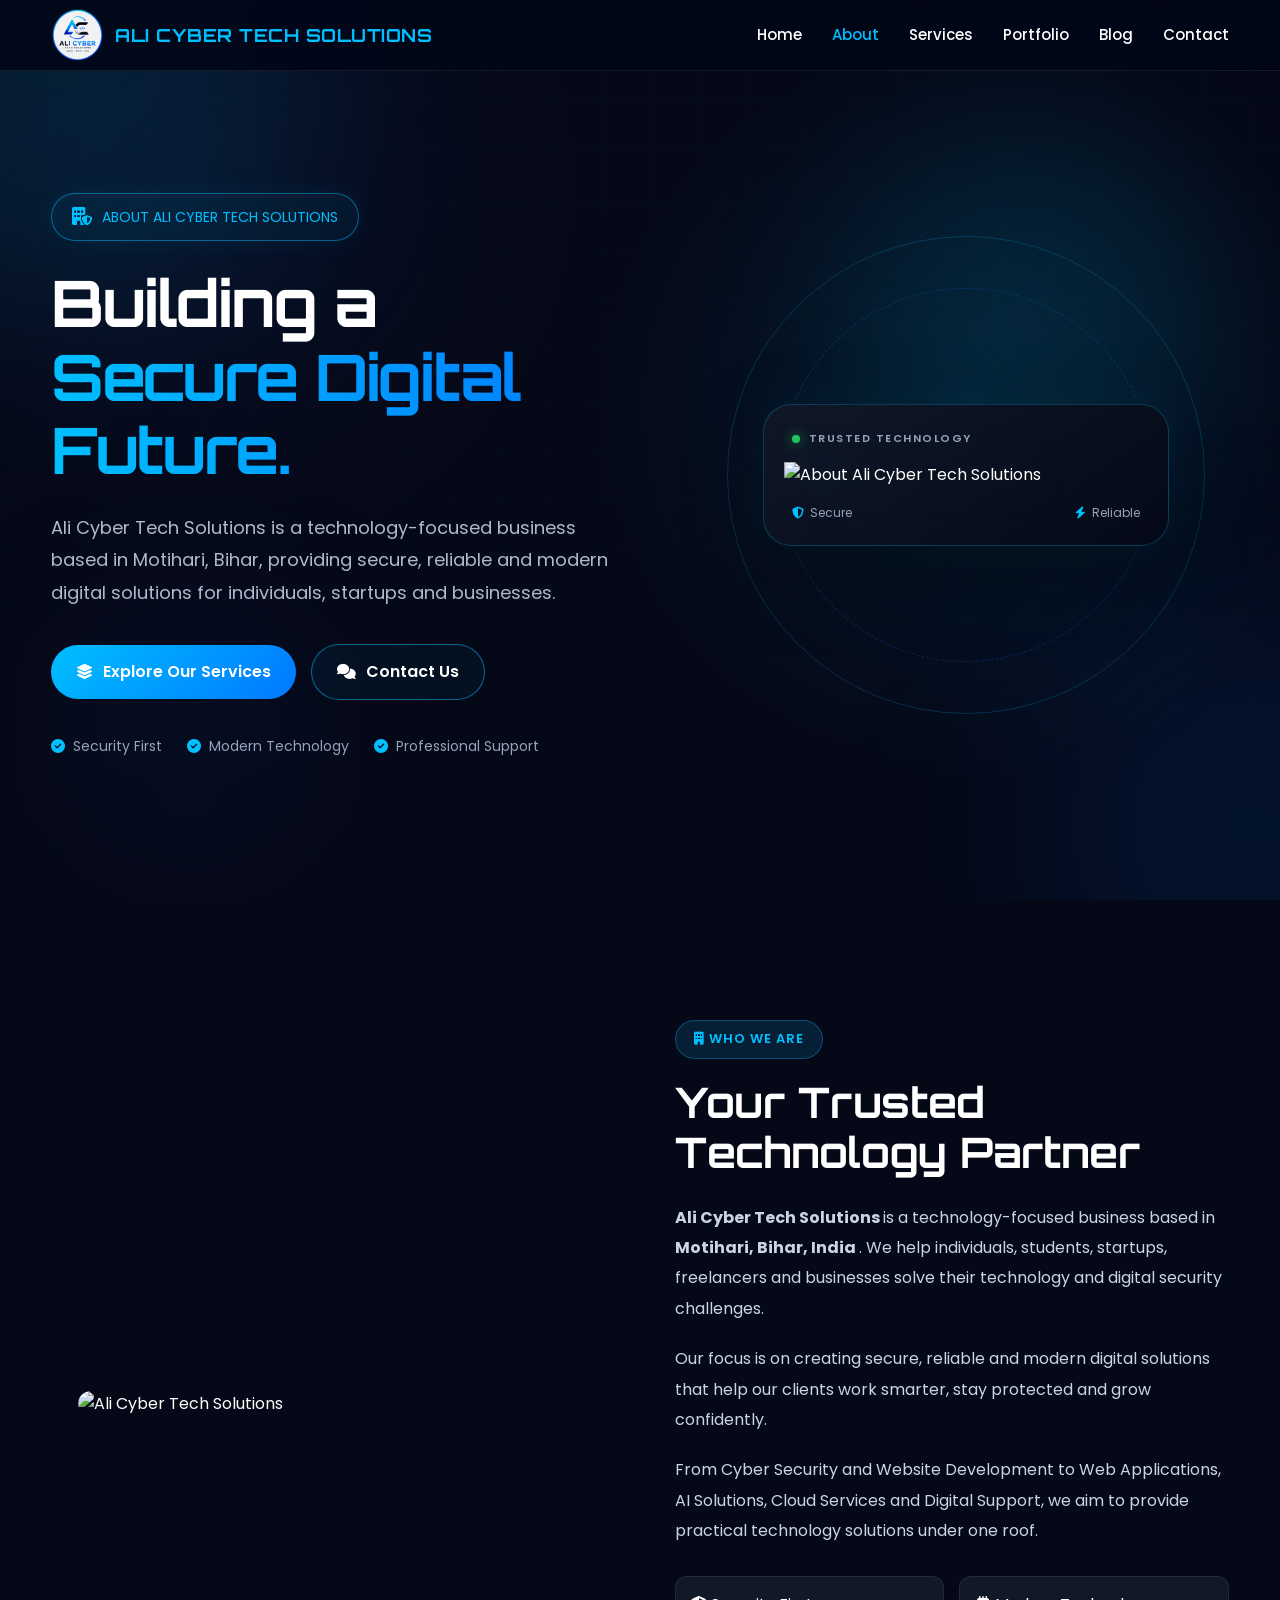
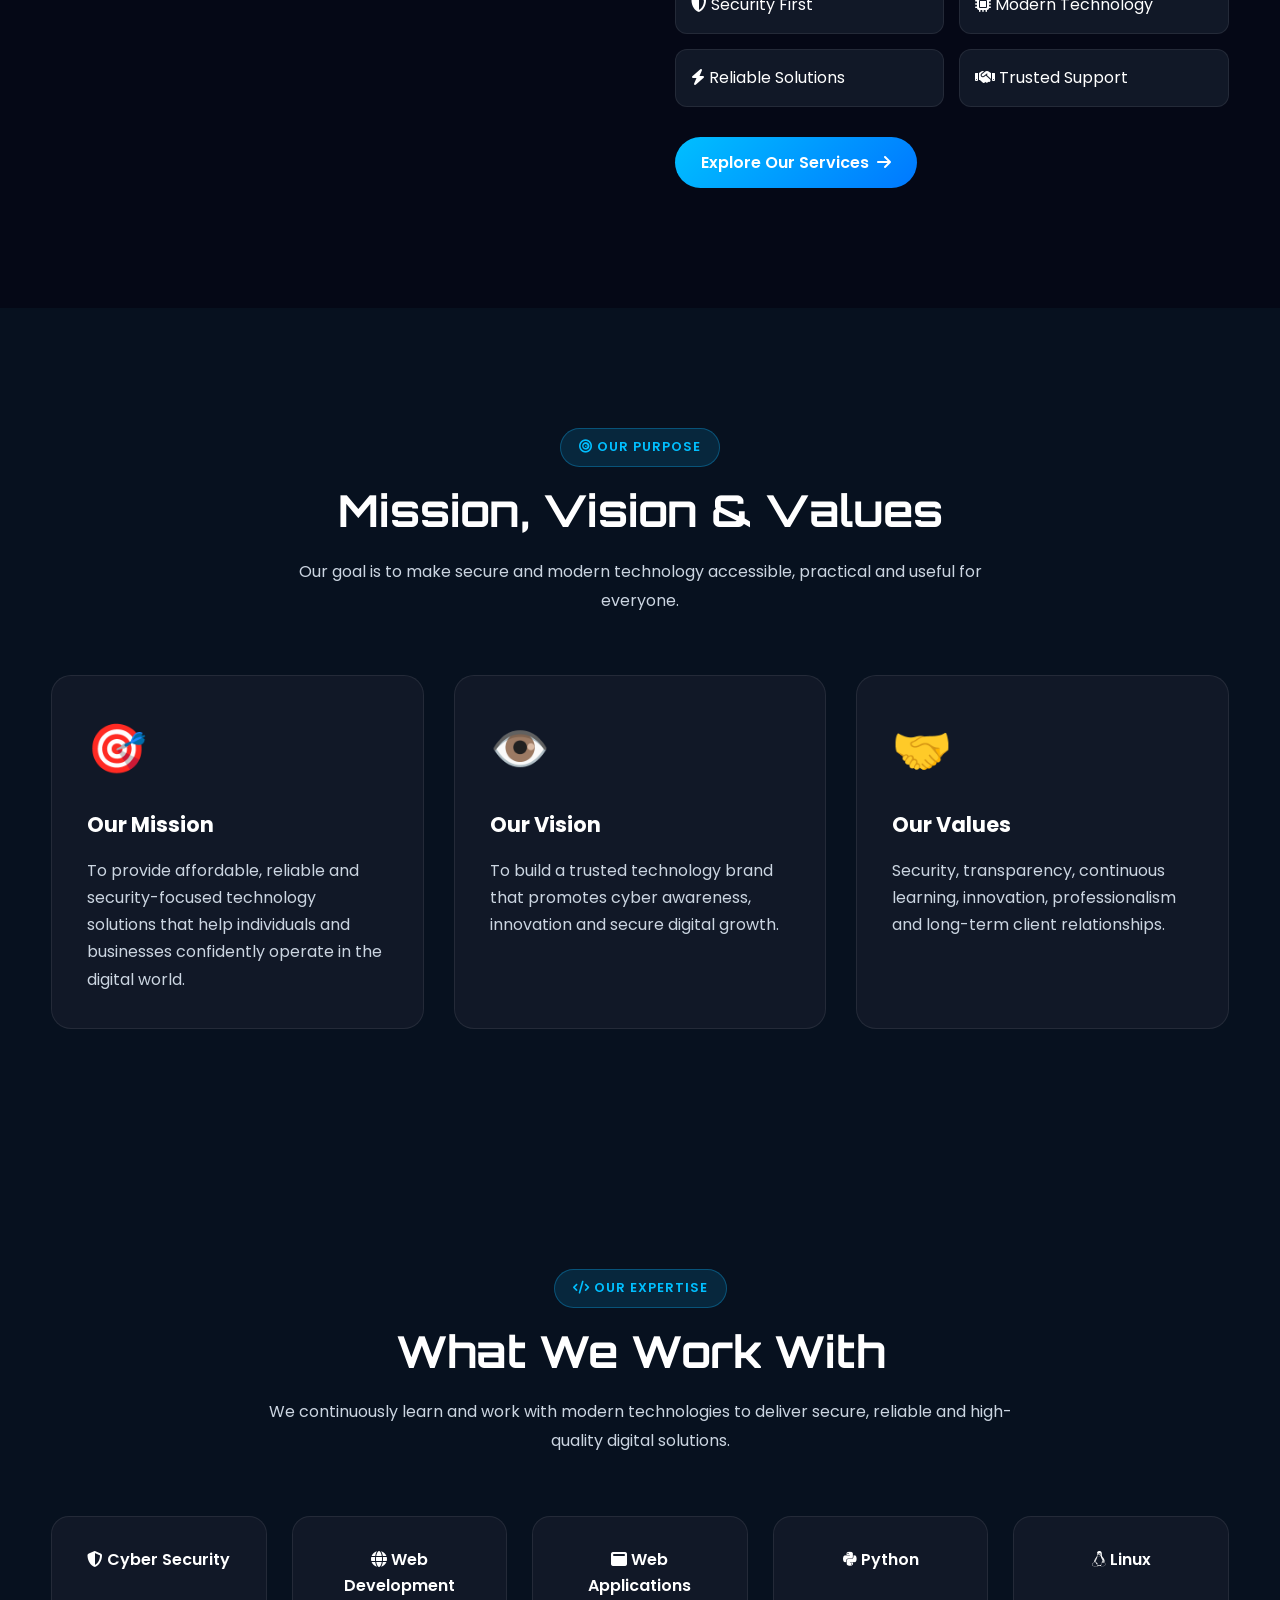
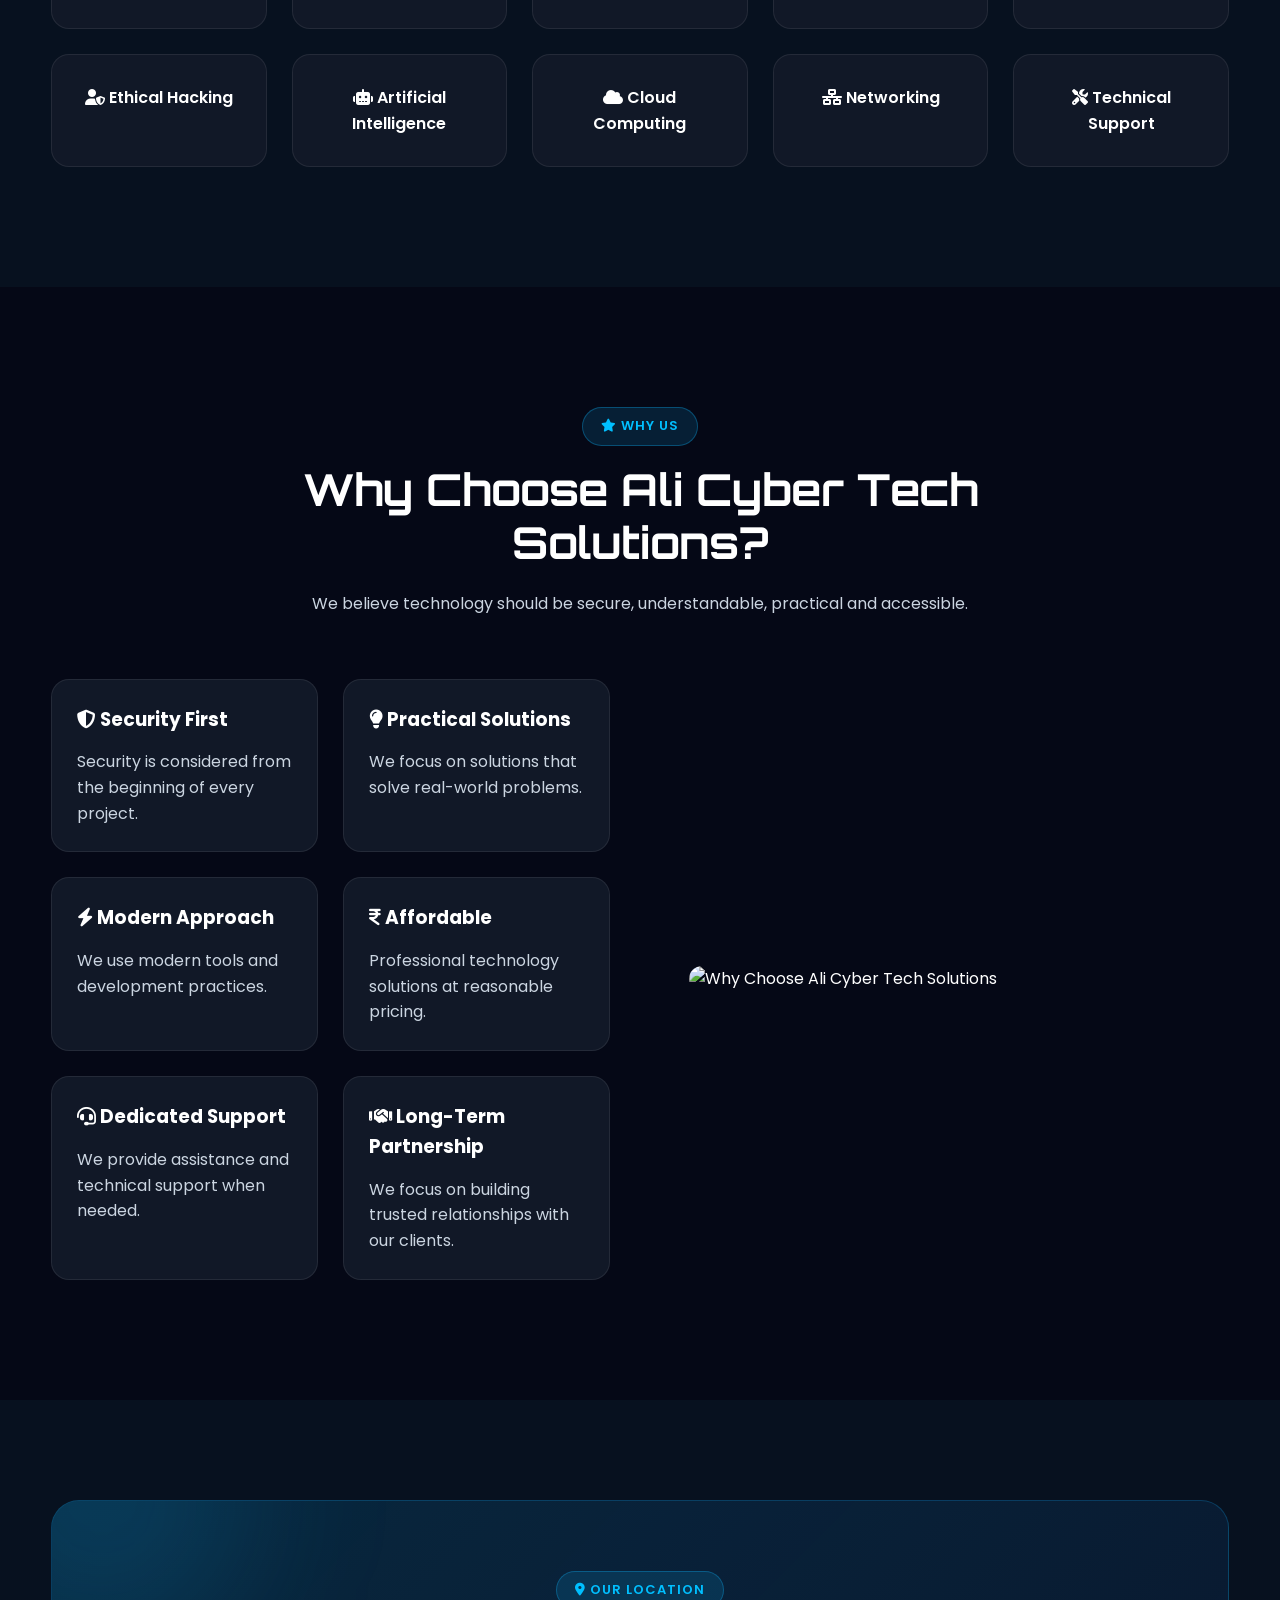
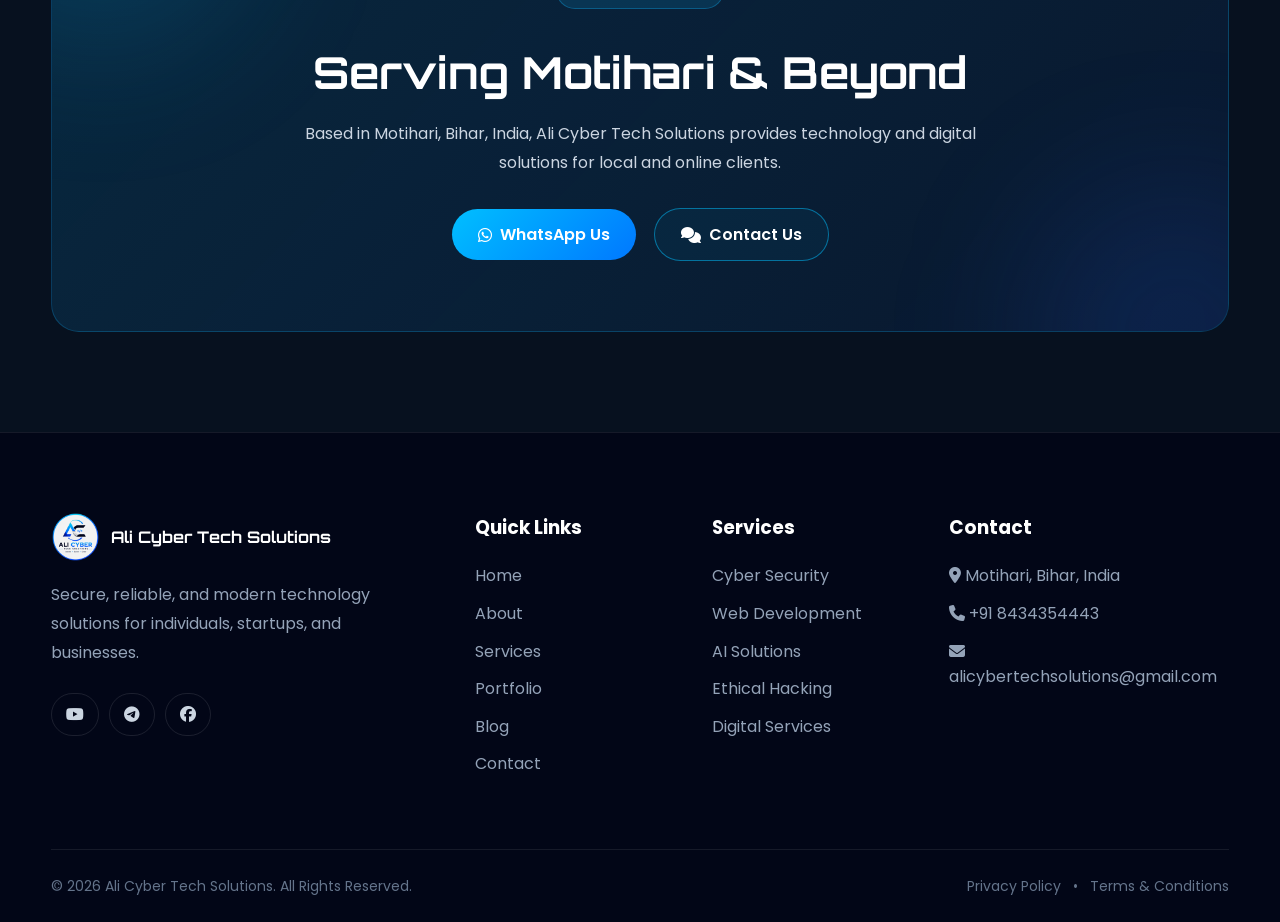
==== commit d1709516: "Finalize portfolio blog and contact pages" ====
--- a/about.html
+++ b/about.html
@@ -3,20 +3,25 @@
 
 <head>
 
+    <!-- ==================================================
+         BASIC META
+    ================================================== -->
+
     <meta charset="UTF-8">
 
-    <meta name="viewport" content="width=device-width, initial-scale=1.0">
-
-    <title>About Us | Ali Cyber Tech Solutions</title>
+    <meta
+        name="viewport"
+        content="width=device-width, initial-scale=1.0"
+    >
 
     <meta
         name="description"
-        content="Learn about Ali Cyber Tech Solutions, a technology and cyber security company based in Motihari, Bihar providing Cyber Security, Web Development, AI and Digital Solutions."
+        content="Learn about Ali Cyber Tech Solutions, a technology and cyber security company based in Motihari, Bihar, providing Cyber Security, Web Development, Web Applications, AI Solutions, Cloud Services and Digital Services."
     >
 
     <meta
         name="keywords"
-        content="Ali Cyber Tech Solutions, Cyber Security Motihari, Web Development Bihar, Ethical Hacking, AI Solutions"
+        content="Ali Cyber Tech Solutions, About Ali Cyber Tech Solutions, Cyber Security Motihari, Web Development Bihar, Website Development, AI Solutions, Ethical Hacking, Cloud Services, Digital Services"
     >
 
     <meta
@@ -24,20 +29,209 @@
         content="Ali Cyber Tech Solutions"
     >
 
-    <!-- CSS -->
-
-    <link rel="stylesheet" href="assets/css/style.css">
-
-    <link rel="stylesheet" href="assets/css/responsive.css">
-
-    <!-- Google Fonts -->
+    <meta
+        name="robots"
+        content="index, follow"
+    >
+
+    <meta
+        name="theme-color"
+        content="#050b14"
+    >
+
+
+    <!-- ==================================================
+         CANONICAL
+    ================================================== -->
+
+    <link
+        rel="canonical"
+        href="https://securewithali.github.io/Ali-Cyber-Tech-Solutions/about.html"
+    >
+
+
+    <!-- ==================================================
+         FAVICON
+    ================================================== -->
+
+    <link
+        rel="icon"
+        type="image/png"
+        href="assets/images/favicon.png"
+    >
+
+    <link
+        rel="apple-touch-icon"
+        href="assets/images/favicon.png"
+    >
+
+
+    <!-- ==================================================
+         PAGE TITLE
+    ================================================== -->
+
+    <title>
+        About Us | Ali Cyber Tech Solutions
+    </title>
+
+
+    <!-- ==================================================
+         OPEN GRAPH
+    ================================================== -->
+
+    <meta
+        property="og:type"
+        content="website"
+    >
+
+    <meta
+        property="og:title"
+        content="About Ali Cyber Tech Solutions | Cyber Security & Technology"
+    >
+
+    <meta
+        property="og:description"
+        content="Learn about Ali Cyber Tech Solutions and our mission to provide secure, reliable and modern technology solutions."
+    >
+
+    <meta
+        property="og:url"
+        content="https://securewithali.github.io/Ali-Cyber-Tech-Solutions/about.html"
+    >
+
+    <meta
+        property="og:image"
+        content="https://securewithali.github.io/Ali-Cyber-Tech-Solutions/assets/images/logo.png"
+    >
+
+    <meta
+        property="og:site_name"
+        content="Ali Cyber Tech Solutions"
+    >
+
+    <meta
+        property="og:locale"
+        content="en_IN"
+    >
+
+
+    <!-- ==================================================
+         TWITTER CARD
+    ================================================== -->
+
+    <meta
+        name="twitter:card"
+        content="summary_large_image"
+    >
+
+    <meta
+        name="twitter:title"
+        content="About Ali Cyber Tech Solutions"
+    >
+
+    <meta
+        name="twitter:description"
+        content="Discover Ali Cyber Tech Solutions, our mission, vision, expertise and commitment to secure digital solutions."
+    >
+
+    <meta
+        name="twitter:image"
+        content="https://securewithali.github.io/Ali-Cyber-Tech-Solutions/assets/images/logo.png"
+    >
+
+
+    <!-- ==================================================
+         STRUCTURED DATA
+    ================================================== -->
+
+    <script type="application/ld+json">
+    {
+        "@context": "https://schema.org",
+        "@type": "AboutPage",
+
+        "@id": "https://securewithali.github.io/Ali-Cyber-Tech-Solutions/about.html#about",
+
+        "url": "https://securewithali.github.io/Ali-Cyber-Tech-Solutions/about.html",
+
+        "name": "About Ali Cyber Tech Solutions",
+
+        "description": "About Ali Cyber Tech Solutions, a technology and cyber security company based in Motihari, Bihar, India.",
+
+        "isPartOf": {
+            "@type": "WebSite",
+            "name": "Ali Cyber Tech Solutions",
+            "url": "https://securewithali.github.io/Ali-Cyber-Tech-Solutions/"
+        },
+
+        "about": {
+            "@type": "ProfessionalService",
+
+            "@id": "https://securewithali.github.io/Ali-Cyber-Tech-Solutions/#business",
+
+            "name": "Ali Cyber Tech Solutions",
+
+            "url": "https://securewithali.github.io/Ali-Cyber-Tech-Solutions/",
+
+            "logo": "https://securewithali.github.io/Ali-Cyber-Tech-Solutions/assets/images/logo.png",
+
+            "image": "https://securewithali.github.io/Ali-Cyber-Tech-Solutions/assets/images/logo.png",
+
+            "description": "Ali Cyber Tech Solutions provides Cyber Security, Website Development, Web Applications, AI Solutions, Ethical Hacking Awareness, Cloud Services, Digital Services and Technical Support.",
+
+            "telephone": "+918434354443",
+
+            "email": "alicybertechsolutions@gmail.com",
+
+            "address": {
+                "@type": "PostalAddress",
+                "addressLocality": "Motihari",
+                "addressRegion": "Bihar",
+                "addressCountry": "IN"
+            }
+        }
+    }
+    </script>
+
+
+    <!-- ==================================================
+         CSS
+    ================================================== -->
+
+    <link
+        rel="stylesheet"
+        href="assets/css/style.css"
+    >
+
+    <link
+        rel="stylesheet"
+        href="assets/css/responsive.css"
+    >
+
+
+    <!-- ==================================================
+         GOOGLE FONTS
+    ================================================== -->
+
+    <link
+        rel="preconnect"
+        href="https://fonts.googleapis.com"
+    >
+
+    <link
+        rel="preconnect"
+        href="https://fonts.gstatic.com"
+        crossorigin
+    >
 
     <link
         href="https://fonts.googleapis.com/css2?family=Orbitron:wght@600;700&family=Poppins:wght@300;400;500;600;700&display=swap"
         rel="stylesheet"
     >
 
-    <!-- Font Awesome -->
+
+    <!-- ==================================================
+         FONT AWESOME
+    ================================================== -->
 
     <link
         rel="stylesheet"
@@ -58,23 +252,49 @@
 
     <div class="container">
 
-        <!-- Logo -->
-
-        <a href="index.html" class="logo">
+
+        <!-- LOGO -->
+
+        <a
+            href="index.html"
+            class="logo"
+            aria-label="Ali Cyber Tech Solutions Home"
+        >
 
             <img
                 src="assets/images/logo.png"
                 alt="Ali Cyber Tech Solutions Logo"
             >
 
-            <span>ALI CYBER TECH SOLUTIONS</span>
+            <span>
+                ALI CYBER TECH SOLUTIONS
+            </span>
 
         </a>
 
 
-        <!-- Navigation -->
-
-        <nav>
+        <!-- MOBILE MENU -->
+
+        <button
+            type="button"
+            class="menu-toggle"
+            id="menuToggle"
+            aria-label="Open navigation menu"
+            aria-expanded="false"
+            aria-controls="mainNav"
+        >
+
+            <i class="fa-solid fa-bars"></i>
+
+        </button>
+
+
+        <!-- NAVIGATION -->
+
+        <nav
+            id="mainNav"
+            aria-label="Main navigation"
+        >
 
             <ul>
 
@@ -85,7 +305,11 @@
                 </li>
 
                 <li>
-                    <a href="about.html">
+                    <a
+                        href="about.html"
+                        class="active"
+                        aria-current="page"
+                    >
                         About
                     </a>
                 </li>
@@ -124,211 +348,382 @@
 
 
 <!-- ==================================================
-     MAIN CONTENT
+     MAIN
 ================================================== -->
 
 <main>
 
 
 <!-- ==================================================
-     PAGE HERO
+     ABOUT HERO
 ================================================== -->
 
-<section class="hero">
-
-    <div class="hero-left">
-
-        <span class="badge">
-            🛡️ ABOUT ALI CYBER TECH SOLUTIONS
-        </span>
-
-
-        <h1>
-
-            Building a
-
-            <span>
-                Secure Digital Future
+<section
+    class="hero premium-hero"
+>
+
+    <div class="hero-bg-grid"></div>
+
+    <div class="hero-glow hero-glow-one"></div>
+
+    <div class="hero-glow hero-glow-two"></div>
+
+
+    <div class="container hero-container">
+
+
+        <!-- LEFT -->
+
+        <div class="hero-left">
+
+
+            <span class="badge hero-badge">
+
+                <i class="fa-solid fa-building-shield"></i>
+
+                ABOUT ALI CYBER TECH SOLUTIONS
+
             </span>
 
-        </h1>
-
-
-        <p>
-
-            We provide modern, secure and reliable
-            technology solutions for individuals,
-            startups and businesses.
-
-        </p>
-
-
-        <div class="buttons">
+
+            <h1 class="hero-title">
+
+                Building a
+
+                <span>
+                    Secure Digital Future.
+                </span>
+
+            </h1>
+
+
+            <p class="hero-description">
+
+                Ali Cyber Tech Solutions is a technology-focused
+                business based in Motihari, Bihar, providing
+                secure, reliable and modern digital solutions
+                for individuals, startups and businesses.
+
+            </p>
+
+
+            <div class="hero-buttons">
+
+
+                <a
+                    href="services.html"
+                    class="btn-primary hero-btn"
+                >
+
+                    <i class="fa-solid fa-layer-group"></i>
+
+                    Explore Our Services
+
+                </a>
+
+
+                <a
+                    href="contact.html"
+                    class="btn-secondary hero-btn"
+                >
+
+                    <i class="fa-solid fa-comments"></i>
+
+                    Contact Us
+
+                </a>
+
+
+            </div>
+
+
+            <!-- TRUST -->
+
+            <div class="hero-trust">
+
+
+                <div class="trust-item">
+
+                    <i class="fa-solid fa-circle-check"></i>
+
+                    <span>
+                        Security First
+                    </span>
+
+                </div>
+
+
+                <div class="trust-item">
+
+                    <i class="fa-solid fa-circle-check"></i>
+
+                    <span>
+                        Modern Technology
+                    </span>
+
+                </div>
+
+
+                <div class="trust-item">
+
+                    <i class="fa-solid fa-circle-check"></i>
+
+                    <span>
+                        Professional Support
+                    </span>
+
+                </div>
+
+
+            </div>
+
+        </div>
+
+
+        <!-- RIGHT -->
+
+        <div class="hero-right">
+
+
+            <div class="hero-visual">
+
+
+                <div class="visual-ring ring-one"></div>
+
+                <div class="visual-ring ring-two"></div>
+
+
+                <div class="hero-image-card">
+
+
+                    <div class="visual-top">
+
+                        <span class="status-dot"></span>
+
+                        <span>
+                            TRUSTED TECHNOLOGY
+                        </span>
+
+                    </div>
+
+
+                    <img
+                        src="assets/images/about/about.png"
+                        alt="About Ali Cyber Tech Solutions"
+                        loading="eager"
+                    >
+
+
+                    <div class="visual-bottom">
+
+
+                        <span>
+
+                            <i class="fa-solid fa-shield-halved"></i>
+
+                            Secure
+
+                        </span>
+
+
+                        <span>
+
+                            <i class="fa-solid fa-bolt"></i>
+
+                            Reliable
+
+                        </span>
+
+
+                    </div>
+
+                </div>
+
+            </div>
+
+        </div>
+
+    </div>
+
+</section>
+
+
+
+<!-- ==================================================
+     ABOUT COMPANY
+================================================== -->
+
+<section class="about">
+
+    <div class="container about-grid">
+
+
+        <!-- IMAGE -->
+
+        <div class="about-image">
+
+            <img
+                src="assets/images/about/about.png"
+                alt="Ali Cyber Tech Solutions"
+                loading="lazy"
+            >
+
+        </div>
+
+
+        <!-- CONTENT -->
+
+        <div class="about-content">
+
+
+            <span class="section-tag">
+
+                <i class="fa-solid fa-building"></i>
+
+                WHO WE ARE
+
+            </span>
+
+
+            <h2>
+                Your Trusted Technology Partner
+            </h2>
+
+
+            <p>
+
+                <strong>
+                    Ali Cyber Tech Solutions
+                </strong>
+                is a technology-focused business based in
+                <strong>
+                    Motihari, Bihar, India
+                </strong>.
+
+                We help individuals, students, startups,
+                freelancers and businesses solve their
+                technology and digital security challenges.
+
+            </p>
+
+
+            <p>
+
+                Our focus is on creating secure,
+                reliable and modern digital solutions
+                that help our clients work smarter,
+                stay protected and grow confidently.
+
+            </p>
+
+
+            <p>
+
+                From Cyber Security and Website Development
+                to Web Applications, AI Solutions, Cloud
+                Services and Digital Support, we aim to
+                provide practical technology solutions
+                under one roof.
+
+            </p>
+
+
+            <!-- FEATURES -->
+
+            <div class="about-features">
+
+
+                <div class="feature">
+                    <i class="fa-solid fa-shield-halved"></i>
+                    Security First
+                </div>
+
+
+                <div class="feature">
+                    <i class="fa-solid fa-microchip"></i>
+                    Modern Technology
+                </div>
+
+
+                <div class="feature">
+                    <i class="fa-solid fa-bolt"></i>
+                    Reliable Solutions
+                </div>
+
+
+                <div class="feature">
+                    <i class="fa-solid fa-handshake"></i>
+                    Trusted Support
+                </div>
+
+
+            </div>
+
 
             <a
                 href="services.html"
                 class="btn-primary"
             >
+
                 Explore Our Services
+
+                <i class="fa-solid fa-arrow-right"></i>
+
             </a>
 
-
-            <a
-                href="contact.html"
-                class="btn-secondary"
-            >
-                Contact Us
-            </a>
-
         </div>
 
     </div>
 
-
-    <div class="hero-right">
-
-        <img
-            src="assets/images/about/about.png"
-            alt="About Ali Cyber Tech Solutions"
-        >
-
-    </div>
-
 </section>
 
 
+
 <!-- ==================================================
-     ABOUT COMPANY
+     MISSION / VISION / VALUES
 ================================================== -->
 
-<section class="about">
-
-    <div class="container about-grid">
-
-
-        <!-- Image -->
-
-        <div class="about-image">
-
-            <img
-                src="assets/images/about/about.png"
-                alt="Ali Cyber Tech Solutions"
-            >
+<section class="services">
+
+    <div class="container">
+
+
+        <div class="section-header">
+
+
+            <span class="section-tag">
+
+                <i class="fa-solid fa-bullseye"></i>
+
+                OUR PURPOSE
+
+            </span>
+
+
+            <h2>
+                Mission, Vision & Values
+            </h2>
+
+
+            <p>
+
+                Our goal is to make secure and modern
+                technology accessible, practical and
+                useful for everyone.
+
+            </p>
+
 
         </div>
 
 
-        <!-- Content -->
-
-        <div class="about-content">
-
-            <span class="section-tag">
-                WHO WE ARE
-            </span>
-
-
-            <h2>
-                Your Trusted Technology Partner
-            </h2>
-
-
-            <p>
-
-                <strong>Ali Cyber Tech Solutions</strong>
-                is a technology-focused business based in
-                <strong>Motihari, Bihar, India</strong>.
-
-                We help individuals, students, startups,
-                freelancers and businesses solve their
-                technology and digital security challenges.
-
-            </p>
-
-
-            <p>
-
-                Our focus is on creating secure,
-                reliable and modern digital solutions
-                that help our clients work smarter,
-                stay protected and grow confidently.
-
-            </p>
-
-
-            <p>
-
-                From Cyber Security and Website Development
-                to AI Solutions, Cloud Services and Digital
-                Support, we aim to provide practical
-                technology solutions under one roof.
-
-            </p>
-
-
-            <div class="about-features">
-
-                <div class="feature">
-                    🔐 Security First
-                </div>
-
-                <div class="feature">
-                    💻 Modern Technology
-                </div>
-
-                <div class="feature">
-                    ⚡ Reliable Solutions
-                </div>
-
-                <div class="feature">
-                    🤝 Trusted Support
-                </div>
-
-            </div>
-
-        </div>
-
-    </div>
-
-</section>
-
-
-<!-- ==================================================
-     MISSION & VISION
-================================================== -->
-
-<section class="services">
-
-    <div class="container">
-
-
-        <div class="section-header">
-
-            <span class="section-tag">
-                OUR PURPOSE
-            </span>
-
-
-            <h2>
-                Mission & Vision
-            </h2>
-
-
-            <p>
-
-                Our goal is to make secure and modern
-                technology accessible to everyone.
-
-            </p>
-
-        </div>
-
-
         <div class="services-grid">
 
 
-            <!-- Mission -->
+            <!-- MISSION -->
 
             <div class="service-card">
+
 
                 <div class="icon">
                     🎯
@@ -352,9 +747,10 @@
             </div>
 
 
-            <!-- Vision -->
+            <!-- VISION -->
 
             <div class="service-card">
+
 
                 <div class="icon">
                     👁️
@@ -377,9 +773,10 @@
             </div>
 
 
-            <!-- Values -->
+            <!-- VALUES -->
 
             <div class="service-card">
+
 
                 <div class="icon">
                     🤝
@@ -393,9 +790,9 @@
 
                 <p>
 
-                    Security, transparency, learning,
-                    innovation, professionalism and
-                    long-term client relationships.
+                    Security, transparency, continuous
+                    learning, innovation, professionalism
+                    and long-term client relationships.
 
                 </p>
 
@@ -407,6 +804,7 @@
     </div>
 
 </section>
+
 
 
 <!-- ==================================================
@@ -420,8 +818,13 @@
 
         <div class="section-header">
 
+
             <span class="section-tag">
+
+                <i class="fa-solid fa-code"></i>
+
                 OUR EXPERTISE
+
             </span>
 
 
@@ -433,61 +836,84 @@
             <p>
 
                 We continuously learn and work with
-                modern technologies to deliver better
-                digital solutions.
+                modern technologies to deliver secure,
+                reliable and high-quality digital solutions.
 
             </p>
 
+
         </div>
 
 
         <div class="tech-grid">
 
+
             <div class="tech-card">
-                🔐 Cyber Security
-            </div>
+                <i class="fa-solid fa-shield-halved"></i>
+                Cyber Security
+            </div>
+
 
             <div class="tech-card">
-                🌐 Web Development
-            </div>
+                <i class="fa-solid fa-globe"></i>
+                Web Development
+            </div>
+
 
             <div class="tech-card">
-                💻 Web Applications
-            </div>
+                <i class="fa-solid fa-window-maximize"></i>
+                Web Applications
+            </div>
+
 
             <div class="tech-card">
-                🐍 Python
-            </div>
+                <i class="fa-brands fa-python"></i>
+                Python
+            </div>
+
 
             <div class="tech-card">
-                🐧 Linux
-            </div>
+                <i class="fa-brands fa-linux"></i>
+                Linux
+            </div>
+
 
             <div class="tech-card">
-                🛡️ Ethical Hacking
-            </div>
+                <i class="fa-solid fa-user-shield"></i>
+                Ethical Hacking
+            </div>
+
 
             <div class="tech-card">
-                🤖 Artificial Intelligence
-            </div>
+                <i class="fa-solid fa-robot"></i>
+                Artificial Intelligence
+            </div>
+
 
             <div class="tech-card">
-                ☁️ Cloud Computing
-            </div>
+                <i class="fa-solid fa-cloud"></i>
+                Cloud Computing
+            </div>
+
 
             <div class="tech-card">
-                🌐 Networking
-            </div>
+                <i class="fa-solid fa-network-wired"></i>
+                Networking
+            </div>
+
 
             <div class="tech-card">
-                🔧 Technical Support
-            </div>
+                <i class="fa-solid fa-screwdriver-wrench"></i>
+                Technical Support
+            </div>
+
 
         </div>
 
     </div>
 
 </section>
+
 
 
 <!-- ==================================================
@@ -501,8 +927,13 @@
 
         <div class="section-header">
 
+
             <span class="section-tag">
+
+                <i class="fa-solid fa-star"></i>
+
                 WHY US
+
             </span>
 
 
@@ -513,24 +944,28 @@
 
             <p>
 
-                We believe technology should be
-                secure, understandable and accessible.
+                We believe technology should be secure,
+                understandable, practical and accessible.
 
             </p>
 
+
         </div>
 
 
         <div class="why-grid">
 
 
+            <!-- LEFT -->
+
             <div class="why-left">
 
 
                 <div class="why-card">
 
                     <h3>
-                        🔐 Security First
+                        <i class="fa-solid fa-shield-halved"></i>
+                        Security First
                     </h3>
 
                     <p>
@@ -544,7 +979,8 @@
                 <div class="why-card">
 
                     <h3>
-                        💡 Practical Solutions
+                        <i class="fa-solid fa-lightbulb"></i>
+                        Practical Solutions
                     </h3>
 
                     <p>
@@ -558,7 +994,8 @@
                 <div class="why-card">
 
                     <h3>
-                        ⚡ Modern Approach
+                        <i class="fa-solid fa-bolt"></i>
+                        Modern Approach
                     </h3>
 
                     <p>
@@ -572,7 +1009,8 @@
                 <div class="why-card">
 
                     <h3>
-                        💰 Affordable
+                        <i class="fa-solid fa-indian-rupee-sign"></i>
+                        Affordable
                     </h3>
 
                     <p>
@@ -586,7 +1024,8 @@
                 <div class="why-card">
 
                     <h3>
-                        📞 Dedicated Support
+                        <i class="fa-solid fa-headset"></i>
+                        Dedicated Support
                     </h3>
 
                     <p>
@@ -600,7 +1039,8 @@
                 <div class="why-card">
 
                     <h3>
-                        🤝 Long-Term Partnership
+                        <i class="fa-solid fa-handshake"></i>
+                        Long-Term Partnership
                     </h3>
 
                     <p>
@@ -614,11 +1054,14 @@
             </div>
 
 
+            <!-- RIGHT -->
+
             <div class="why-right">
 
                 <img
                     src="assets/images/why/why-us.png"
                     alt="Why Choose Ali Cyber Tech Solutions"
+                    loading="lazy"
                 >
 
             </div>
@@ -631,20 +1074,28 @@
 </section>
 
 
+
 <!-- ==================================================
-     LOCATION
+     LOCATION / CTA
 ================================================== -->
 
 <section class="contact-cta">
 
     <div class="container">
 
+
         <div class="cta-box">
 
+
             <div class="cta-content">
 
+
                 <span class="section-tag">
+
+                    <i class="fa-solid fa-location-dot"></i>
+
                     OUR LOCATION
+
                 </span>
 
 
@@ -664,6 +1115,7 @@
 
 
                 <div class="cta-buttons">
+
 
                     <a
                         href="https://wa.me/918434354443?text=Hello%20Ali%20Cyber%20Tech%20Solutions%2C%20I%20want%20to%20discuss%20a%20project"
@@ -671,7 +1123,11 @@
                         target="_blank"
                         rel="noopener noreferrer"
                     >
-                        💬 WhatsApp Us
+
+                        <i class="fa-brands fa-whatsapp"></i>
+
+                        WhatsApp Us
+
                     </a>
 
 
@@ -679,9 +1135,14 @@
                         href="contact.html"
                         class="btn-secondary"
                     >
-                        📞 Contact Us
+
+                        <i class="fa-solid fa-comments"></i>
+
+                        Contact Us
+
                     </a>
 
+
                 </div>
 
             </div>
@@ -694,6 +1155,7 @@
 
 
 </main>
+
 
 
 <!-- ==================================================
@@ -708,9 +1170,10 @@
         <div class="footer-grid">
 
 
-            <!-- Company -->
+            <!-- COMPANY -->
 
             <div class="footer-brand">
+
 
                 <a
                     href="index.html"
@@ -720,6 +1183,7 @@
                     <img
                         src="assets/images/logo.png"
                         alt="Ali Cyber Tech Solutions Logo"
+                        loading="lazy"
                     >
 
                     <span>
@@ -739,13 +1203,17 @@
 
 
                 <div class="footer-social">
+
 
                     <a
                         href="https://www.youtube.com/@AliCyberTechSolutions"
                         target="_blank"
                         rel="noopener noreferrer"
+                        aria-label="Ali Cyber Tech Solutions on YouTube"
                     >
-                        YouTube
+
+                        <i class="fa-brands fa-youtube"></i>
+
                     </a>
 
 
@@ -753,8 +1221,11 @@
                         href="https://t.me/alicybertechsolutions"
                         target="_blank"
                         rel="noopener noreferrer"
+                        aria-label="Ali Cyber Tech Solutions on Telegram"
                     >
-                        Telegram
+
+                        <i class="fa-brands fa-telegram"></i>
+
                     </a>
 
 
@@ -762,18 +1233,23 @@
                         href="https://www.facebook.com/share/1CmC5bZ5jz"
                         target="_blank"
                         rel="noopener noreferrer"
+                        aria-label="Ali Cyber Tech Solutions on Facebook"
                     >
-                        Facebook
+
+                        <i class="fa-brands fa-facebook"></i>
+
                     </a>
 
-                </div>
-
-            </div>
-
-
-            <!-- Quick Links -->
+
+                </div>
+
+            </div>
+
+
+            <!-- QUICK LINKS -->
 
             <div class="footer-column">
+
 
                 <h3>
                     Quick Links
@@ -781,6 +1257,7 @@
 
 
                 <ul>
+
 
                     <li>
                         <a href="index.html">
@@ -788,11 +1265,16 @@
                         </a>
                     </li>
 
+
                     <li>
-                        <a href="about.html">
+                        <a
+                            href="about.html"
+                            class="active"
+                        >
                             About
                         </a>
                     </li>
+
 
                     <li>
                         <a href="services.html">
@@ -800,32 +1282,37 @@
                         </a>
                     </li>
 
+
                     <li>
                         <a href="portfolio.html">
                             Portfolio
                         </a>
                     </li>
 
+
                     <li>
                         <a href="blog.html">
                             Blog
                         </a>
                     </li>
 
+
                     <li>
                         <a href="contact.html">
                             Contact
                         </a>
                     </li>
 
+
                 </ul>
 
             </div>
 
 
-            <!-- Services -->
+            <!-- SERVICES -->
 
             <div class="footer-column">
+
 
                 <h3>
                     Services
@@ -833,6 +1320,7 @@
 
 
                 <ul>
+
 
                     <li>
                         <a href="services.html">
@@ -840,38 +1328,44 @@
                         </a>
                     </li>
 
+
                     <li>
                         <a href="services.html">
                             Web Development
                         </a>
                     </li>
 
+
                     <li>
                         <a href="services.html">
                             AI Solutions
                         </a>
                     </li>
 
+
                     <li>
                         <a href="services.html">
                             Ethical Hacking
                         </a>
                     </li>
 
+
                     <li>
                         <a href="services.html">
                             Digital Services
                         </a>
                     </li>
 
+
                 </ul>
 
             </div>
 
 
-            <!-- Contact -->
+            <!-- CONTACT -->
 
             <div class="footer-column">
+
 
                 <h3>
                     Contact
@@ -880,22 +1374,44 @@
 
                 <ul>
 
+
                     <li>
-                        📍 Motihari, Bihar, India
+
+                        <i class="fa-solid fa-location-dot"></i>
+
+                        Motihari, Bihar, India
+
                     </li>
 
+
                     <li>
+
                         <a href="tel:+918434354443">
-                            📞 +91 8434354443
+
+                            <i class="fa-solid fa-phone"></i>
+
+                            +91 8434354443
+
                         </a>
+
                     </li>
 
+
                     <li>
-                        <a href="mailto:alicybertechsolutions@gmail.com">
-                            📧 alicybertechsolutions@gmail.com
+
+                        <a
+                            href="mailto:alicybertechsolutions@gmail.com"
+                        >
+
+                            <i class="fa-solid fa-envelope"></i>
+
+                            alicybertechsolutions@gmail.com
+
                         </a>
+
                     </li>
 
+
                 </ul>
 
             </div>
@@ -904,43 +1420,56 @@
         </div>
 
 
-        <!-- Footer Bottom -->
+        <!-- FOOTER BOTTOM -->
 
         <div class="footer-bottom">
 
+
             <p>
+
                 © 2026 Ali Cyber Tech Solutions.
                 All Rights Reserved.
+
             </p>
 
 
             <div>
 
-                <a href="#">
+
+                <a href="privacy-policy.html">
                     Privacy Policy
                 </a>
+
 
                 <span>
                     •
                 </span>
 
-                <a href="#">
+
+                <a href="terms.html">
                     Terms & Conditions
                 </a>
 
-            </div>
+
+            </div>
+
 
         </div>
 
-
     </div>
 
 </footer>
 
 
-<!-- JavaScript -->
-
-<script src="assets/js/main.js"></script>
+
+<!-- ==================================================
+     JAVASCRIPT
+================================================== -->
+
+<script
+    src="assets/js/main.js"
+    defer
+></script>
 
 
 </body>
--- a/assets/css/style.css
+++ b/assets/css/style.css
@@ -1,13 +1,14 @@
-/* ==================================================
-   Ali Cyber Tech Solutions
-   Main Stylesheet
-   Version: 2.0
-================================================== */
-
-
-/* ==================================================
+/* =========================================================
+   ALI CYBER TECH SOLUTIONS
+   MAIN STYLESHEET
+   Version: 3.0
+   Cleaned + Conflict Fixed
+========================================================= */
+
+
+/* =========================================================
    GLOBAL RESET
-================================================== */
+========================================================= */
 
 * {
     margin: 0;
@@ -18,13 +19,17 @@
 :root {
     --primary: #00bfff;
     --secondary: #0078ff;
+
     --dark: #050816;
     --dark-2: #020617;
     --section-dark: #07111f;
+
     --card: #111827;
+
     --text: #ffffff;
     --gray: #9ca3af;
     --light-gray: #cbd5e1;
+
     --border: rgba(255, 255, 255, 0.08);
 }
 
@@ -50,6 +55,13 @@
     text-decoration: none;
 }
 
+button,
+input,
+textarea,
+select {
+    font-family: inherit;
+}
+
 ul {
     list-style: none;
 }
@@ -59,12 +71,16 @@
     margin: 0 auto;
 }
 
-
-/* ==================================================
+section {
+    position: relative;
+}
+
+
+/* =========================================================
    NAVBAR
-================================================== */
-
-header {
+========================================================= */
+
+header.navbar {
     position: fixed;
     top: 0;
     left: 0;
@@ -75,12 +91,14 @@
     backdrop-filter: blur(16px);
 
     border-bottom: 1px solid var(--border);
+}
+
+.navbar .container {
+    min-height: 70px;
 
     display: flex;
     align-items: center;
     justify-content: space-between;
-
-    padding: 15px 5%;
 }
 
 .logo {
@@ -97,39 +115,80 @@
 
 .logo span {
     color: var(--primary);
+
     font-family: 'Orbitron', sans-serif;
+
     font-size: 18px;
     font-weight: 700;
+
     letter-spacing: 0.5px;
 }
 
-nav ul {
+.navbar nav ul {
     display: flex;
     align-items: center;
     gap: 30px;
 }
 
-nav a {
+.navbar nav a {
     color: #ffffff;
+
     font-size: 15px;
     font-weight: 500;
+
     transition: 0.3s ease;
 }
 
-nav a:hover {
+.navbar nav a:hover,
+.navbar nav a.active {
     color: var(--primary);
 }
 
 
-/* ==================================================
+/* =========================================================
+   MOBILE MENU BUTTON
+========================================================= */
+
+.menu-toggle {
+    display: none;
+
+    align-items: center;
+    justify-content: center;
+
+    width: 44px;
+    height: 44px;
+
+    background: transparent;
+
+    border: 1px solid rgba(255, 255, 255, 0.15);
+    border-radius: 10px;
+
+    color: var(--primary);
+
+    font-size: 20px;
+
+    cursor: pointer;
+
+    transition: 0.3s ease;
+}
+
+.menu-toggle:hover {
+    background: rgba(0, 191, 255, 0.12);
+    border-color: var(--primary);
+}
+
+
+/* =========================================================
    BUTTONS
-================================================== */
+========================================================= */
 
 .btn-primary,
 .btn-secondary {
     display: inline-flex;
+
     align-items: center;
     justify-content: center;
+    gap: 8px;
 
     padding: 13px 26px;
 
@@ -142,33 +201,41 @@
 
 .btn-primary {
     color: #ffffff;
-    background: linear-gradient(
-        135deg,
-        var(--primary),
-        var(--secondary)
-    );
+
+    background:
+        linear-gradient(
+            135deg,
+            var(--primary),
+            var(--secondary)
+        );
 }
 
 .btn-primary:hover {
     transform: translateY(-3px);
-    box-shadow: 0 12px 30px rgba(0, 191, 255, 0.25);
+
+    box-shadow:
+        0 12px 30px rgba(0, 191, 255, 0.25);
 }
 
 .btn-secondary {
     color: #ffffff;
+
     border: 1px solid rgba(0, 191, 255, 0.5);
+
     background: rgba(0, 191, 255, 0.05);
 }
 
 .btn-secondary:hover {
     background: var(--primary);
+
     transform: translateY(-3px);
 }
 
 
-/* ==================================================
-   HERO
-================================================== */
+/* =========================================================
+   GENERIC HERO
+   Preserved for pages using .hero
+========================================================= */
 
 .hero {
     min-height: 100vh;
@@ -189,17 +256,18 @@
         );
 }
 
-.hero-left {
+.hero > .hero-left {
     flex: 1;
 }
 
-.hero-right {
+.hero > .hero-right {
     flex: 1;
+
     display: flex;
     justify-content: center;
 }
 
-.hero-right img {
+.hero > .hero-right img {
     width: 100%;
     max-width: 550px;
 
@@ -235,6 +303,7 @@
 
 .hero h1 span {
     display: block;
+
     color: var(--primary);
 }
 
@@ -250,12 +319,16 @@
 
 .buttons {
     display: flex;
+
     flex-wrap: wrap;
+
     gap: 15px;
 }
 
 
-/* HERO ANIMATION */
+/* =========================================================
+   GENERIC HERO ANIMATION
+========================================================= */
 
 @keyframes float {
 
@@ -274,13 +347,9 @@
 }
 
 
-/* ==================================================
-   SECTION COMMON
-================================================== */
-
-section {
-    position: relative;
-}
+/* =========================================================
+   SECTION HEADER
+========================================================= */
 
 .section-header {
     max-width: 750px;
@@ -328,9 +397,9 @@
 }
 
 
-/* ==================================================
+/* =========================================================
    ABOUT
-================================================== */
+========================================================= */
 
 .about {
     padding: 120px 0;
@@ -348,7 +417,6 @@
 
 .about-image img {
     width: 100%;
-
     max-width: 500px;
 
     margin: auto;
@@ -405,9 +473,9 @@
 }
 
 
-/* ==================================================
+/* =========================================================
    SERVICES
-================================================== */
+========================================================= */
 
 .services {
     padding: 120px 0;
@@ -466,9 +534,9 @@
 }
 
 
-/* ==================================================
+/* =========================================================
    WHY CHOOSE US
-================================================== */
+========================================================= */
 
 .why-us {
     padding: 120px 0;
@@ -532,9 +600,9 @@
 }
 
 
-/* ==================================================
+/* =========================================================
    TECHNOLOGIES
-================================================== */
+========================================================= */
 
 .technologies {
     padding: 120px 0;
@@ -578,614 +646,117 @@
 }
 
 
-/* ==================================================
-   PORTFOLIO
-================================================== */
-
-.portfolio {
-    padding: 120px 0;
-}
-
-.portfolio-grid {
-    display: grid;
-
-    grid-template-columns:
-        repeat(auto-fit, minmax(260px, 1fr));
-
-    gap: 30px;
-}
-
-.portfolio-card {
-    padding: 40px;
-
-    background: var(--card);
-
-    border: 1px solid var(--border);
-
-    border-radius: 20px;
-
-    transition: 0.4s ease;
-}
-
-.portfolio-card:hover {
-    transform: translateY(-10px);
-
-    border-color: var(--primary);
-
-    box-shadow:
-        0 20px 40px rgba(14, 165, 233, 0.15);
-}
-
-.portfolio-card h3 {
-    margin-bottom: 12px;
-}
-
-.portfolio-card p {
-    color: var(--light-gray);
-}
-
-
-/* ==================================================
-   WORK PROCESS
-================================================== */
-
-.work-process {
-    padding: 120px 0;
-
-    background: var(--dark-2);
-}
-
-.process-grid {
-    display: grid;
-
-    grid-template-columns:
-        repeat(auto-fit, minmax(230px, 1fr));
-
-    gap: 30px;
-
-    margin-top: 60px;
-}
-
-.process-card {
-    background: var(--card);
-
-    padding: 35px;
-
-    border-radius: 18px;
-
-    text-align: center;
-
-    border: 1px solid var(--border);
-
-    transition: 0.35s ease;
-}
-
-.process-card:hover {
-    transform: translateY(-10px);
-
-    border-color: var(--primary);
-
-    box-shadow:
-        0 20px 40px rgba(14, 165, 233, 0.20);
-}
-
-.process-number {
-    width: 70px;
-    height: 70px;
-
-    margin: 0 auto 20px;
-
-    display: flex;
-
-    align-items: center;
-    justify-content: center;
-
-    border-radius: 50%;
-
-    background: linear-gradient(
-        135deg,
-        var(--primary),
-        var(--secondary)
-    );
-
-    color: #ffffff;
-
-    font-size: 24px;
-
-    font-weight: 700;
-}
-
-.process-card h3 {
-    margin-bottom: 15px;
-}
-
-.process-card p {
-    color: var(--light-gray);
-
-    line-height: 1.7;
-}
-
-
-/* ==================================================
-   CONTACT CTA
-================================================== */
-
-.contact-cta {
-    padding: 100px 0;
-
-    background: var(--section-dark);
-}
-
-.cta-box {
-    position: relative;
-
-    overflow: hidden;
-
-    padding: 70px 50px;
-
-    text-align: center;
-
-    border-radius: 28px;
-
-    background:
-        linear-gradient(
-            135deg,
-            rgba(14, 165, 233, 0.16),
-            rgba(37, 99, 235, 0.08)
-        );
-
-    border: 1px solid rgba(14, 165, 233, 0.25);
-}
-
-.cta-box::before {
-    content: "";
-
-    position: absolute;
-
-    width: 300px;
-    height: 300px;
-
-    top: -150px;
-    left: -100px;
-
-    background: rgba(14, 165, 233, 0.15);
-
-    border-radius: 50%;
-
-    filter: blur(70px);
-}
-
-.cta-box::after {
-    content: "";
-
-    position: absolute;
-
-    width: 300px;
-    height: 300px;
-
-    right: -100px;
-    bottom: -150px;
-
-    background: rgba(37, 99, 235, 0.15);
-
-    border-radius: 50%;
-
-    filter: blur(70px);
-}
-
-.cta-content {
-    position: relative;
-
-    z-index: 2;
-}
-
-.cta-content h2 {
-    max-width: 800px;
-
-    margin: 20px auto;
-
-    font-family: 'Orbitron', sans-serif;
-
-    font-size: 44px;
-
-    line-height: 1.2;
-}
-
-.cta-content p {
-    max-width: 700px;
-
-    margin: 0 auto 30px;
-
-    color: var(--light-gray);
-
-    line-height: 1.8;
-}
-
-.cta-buttons {
-    display: flex;
-
-    justify-content: center;
-
-    align-items: center;
-
-    gap: 18px;
-
-    flex-wrap: wrap;
-}
-
-
-/* ==================================================
-   FOOTER
-================================================== */
-
-.footer {
-    padding: 80px 0 0;
-
-    background: var(--dark-2);
-
-    border-top: 1px solid var(--border);
-}
-
-.footer-grid {
-    display: grid;
-
-    grid-template-columns:
-        2fr 1fr 1fr 1.5fr;
-
-    gap: 50px;
-
-    padding-bottom: 60px;
-}
-
-.footer-logo {
-    display: inline-flex;
-
-    align-items: center;
-
-    gap: 12px;
-
-    margin-bottom: 20px;
-
-    color: #ffffff;
-}
-
-.footer-logo img {
-    width: 48px;
-    height: 48px;
-
-    object-fit: contain;
-}
-
-.footer-logo span {
-    color: #ffffff;
-
-    font-family: 'Orbitron', sans-serif;
-
-    font-weight: 700;
-}
-
-.footer-brand p {
-    max-width: 380px;
-
-    color: #94a3b8;
-
-    line-height: 1.8;
-}
-
-.footer-social {
-    display: flex;
-
-    gap: 10px;
-
-    margin-top: 25px;
-
-    flex-wrap: wrap;
-}
-
-.footer-social a {
-    padding: 8px 14px;
-
-    border: 1px solid rgba(255, 255, 255, 0.1);
-
-    border-radius: 30px;
-
-    color: var(--light-gray);
-
-    transition: 0.3s ease;
-}
-
-.footer-social a:hover {
-    color: #ffffff;
-
-    background: var(--primary);
-
-    border-color: var(--primary);
-}
-
-.footer-column h3 {
-    color: #ffffff;
-
-    margin-bottom: 20px;
-}
-
-.footer-column li {
-    margin-bottom: 12px;
-
-    color: #94a3b8;
-}
-
-.footer-column a {
-    color: #94a3b8;
-
-    transition: 0.3s ease;
-}
-
-.footer-column a:hover {
-    color: var(--primary);
-}
-
-.footer-bottom {
-    padding: 25px 0;
-
-    border-top: 1px solid var(--border);
-
-    display: flex;
-
-    justify-content: space-between;
-
-    align-items: center;
-
-    gap: 20px;
-
-    color: #64748b;
-
-    font-size: 14px;
-}
-
-.footer-bottom div {
-    display: flex;
-
-    gap: 12px;
-}
-
-.footer-bottom a {
-    color: #64748b;
-
-    transition: 0.3s ease;
-}
-
-.footer-bottom a:hover {
-    color: var(--primary);
-}
-
-
-/* ==================================================
-   RESPONSIVE
-================================================== */
-
-@media (max-width: 1000px) {
-
-    header {
-        padding: 15px 4%;
-    }
-
-    nav ul {
-        gap: 18px;
-    }
-
-    .logo span {
-        font-size: 15px;
-    }
-
-    .hero {
-        gap: 30px;
-        padding-left: 5%;
-        padding-right: 5%;
-    }
-
-    .footer-grid {
-        grid-template-columns:
-            repeat(2, 1fr);
-    }
-
-}
-
-
-@media (max-width: 768px) {
-
-    header {
-        position: relative;
-
-        flex-direction: column;
-
-        gap: 15px;
-
-        padding: 15px 4%;
-    }
-
-    nav ul {
-        flex-wrap: wrap;
-
-        justify-content: center;
-
-        gap: 15px;
-    }
-
-    .hero {
-        min-height: auto;
-
-        flex-direction: column;
-
-        text-align: center;
-
-        padding: 100px 5% 70px;
-    }
-
-    .hero h1 {
-        font-size: 40px;
-    }
-
-    .hero p {
-        font-size: 16px;
-    }
-
-    .buttons {
-        justify-content: center;
-    }
-
-    .hero-right {
-        width: 100%;
-    }
-
-    .about-grid {
-        grid-template-columns: 1fr;
-
-        gap: 40px;
-    }
-
-    .about-content {
-        text-align: center;
-    }
-
-    .about-features {
-        grid-template-columns: 1fr 1fr;
-    }
-
-    .why-grid {
-        grid-template-columns: 1fr;
-    }
-
-    .why-left {
-        grid-template-columns: 1fr 1fr;
-    }
-
-    .cta-content h2 {
-        font-size: 34px;
-    }
-
-    .footer-grid {
-        grid-template-columns: 1fr 1fr;
-    }
-
-    .footer-bottom {
-        flex-direction: column;
-
-        text-align: center;
-    }
-
-}
-
-
-@media (max-width: 520px) {
-
-    .logo span {
-        font-size: 13px;
-    }
-
-    .logo img {
-        width: 44px;
-        height: 44px;
-    }
-
-    nav ul {
-        gap: 10px;
-    }
-
-    nav a {
-        font-size: 13px;
-    }
-
-    .hero h1 {
-        font-size: 32px;
-    }
-
-    .badge {
-        font-size: 12px;
-    }
-
-    .btn-primary,
-    .btn-secondary {
-        width: 100%;
-    }
-
-    .about-features {
-        grid-template-columns: 1fr;
-    }
-
-    .why-left {
-        grid-template-columns: 1fr;
-    }
-
-    .cta-box {
-        padding: 50px 20px;
-    }
-
-    .cta-content h2 {
-        font-size: 28px;
-    }
-
-    .footer-grid {
-        grid-template-columns: 1fr;
-    }
-
-}
-/* ==================================================
-   PREMIUM PORTFOLIO SECTION
-================================================== */
-
-.portfolio {
-    padding: 120px 0;
-    background: #050816;
+/* =========================================================
+   PORTFOLIO PAGE — PREMIUM SCOPED STYLES
+   Scope: .portfolio-page only
+========================================================= */
+
+.portfolio-page {
     position: relative;
     overflow: hidden;
-}
-
-.portfolio::before {
+    background: #050816;
+    padding: 120px 0;
+}
+
+.portfolio-page::before {
     content: "";
+
     position: absolute;
+
     width: 450px;
     height: 450px;
+
     top: -180px;
     left: -180px;
+
     background: rgba(0, 191, 255, 0.10);
+
     border-radius: 50%;
+
     filter: blur(100px);
+
     pointer-events: none;
 }
 
-.portfolio::after {
+.portfolio-page::after {
     content: "";
+
     position: absolute;
+
     width: 400px;
     height: 400px;
+
     right: -180px;
     bottom: -180px;
+
     background: rgba(37, 99, 235, 0.10);
+
     border-radius: 50%;
+
     filter: blur(100px);
+
     pointer-events: none;
 }
 
-.portfolio .container {
+
+/* =========================================================
+   PORTFOLIO CONTAINER
+========================================================= */
+
+.portfolio-page > .container {
     position: relative;
     z-index: 2;
 }
 
-/* Portfolio Grid */
-
-.portfolio-grid {
+
+/* =========================================================
+   PORTFOLIO HEADER
+========================================================= */
+
+.portfolio-page .section-header {
+    position: relative;
+    z-index: 2;
+
+    max-width: 850px;
+
+    margin-left: auto;
+    margin-right: auto;
+
+    text-align: center;
+}
+
+
+/* =========================================================
+   PORTFOLIO GRID
+========================================================= */
+
+.portfolio-page .portfolio-grid {
     display: grid;
-    grid-template-columns: repeat(3, 1fr);
+
+    grid-template-columns: repeat(3, minmax(0, 1fr));
+
     gap: 30px;
+
     margin-top: 50px;
 }
 
-/* Portfolio Card */
-
-.portfolio-card {
+
+/* =========================================================
+   PORTFOLIO CARD
+========================================================= */
+
+.portfolio-page .portfolio-card {
     position: relative;
+
+    display: flex;
+    flex-direction: column;
+
+    min-width: 0;
+    min-height: 250px;
+
     padding: 35px;
-    min-height: 230px;
+
+    overflow: hidden;
 
     background:
         linear-gradient(
@@ -1195,9 +766,8 @@
         );
 
     border: 1px solid rgba(255, 255, 255, 0.08);
+
     border-radius: 22px;
-
-    overflow: hidden;
 
     transition:
         transform 0.35s ease,
@@ -1205,47 +775,67 @@
         box-shadow 0.35s ease;
 }
 
-/* Card Glow */
-
-.portfolio-card::before {
+
+/* =========================================================
+   CARD GLOW
+========================================================= */
+
+.portfolio-page .portfolio-card::before {
     content: "";
+
     position: absolute;
+
     width: 180px;
     height: 180px;
+
     top: -90px;
     right: -90px;
 
     background: rgba(0, 191, 255, 0.12);
+
     border-radius: 50%;
+
     filter: blur(45px);
 
-    transition: 0.4s ease;
-}
-
-/* Bottom Line */
-
-.portfolio-card::after {
+    pointer-events: none;
+
+    transition: transform 0.4s ease,
+                background 0.4s ease;
+}
+
+
+/* =========================================================
+   CARD BOTTOM LINE
+========================================================= */
+
+.portfolio-page .portfolio-card::after {
     content: "";
+
     position: absolute;
+
     left: 0;
     bottom: 0;
 
     width: 0;
     height: 3px;
 
-    background: linear-gradient(
-        90deg,
-        #00bfff,
-        #0078ff
-    );
+    background:
+        linear-gradient(
+            90deg,
+            #00bfff,
+            #0078ff
+        );
 
     transition: width 0.4s ease;
 }
 
-/* Hover */
-
-.portfolio-card:hover {
-    transform: translateY(-12px);
+
+/* =========================================================
+   CARD HOVER
+========================================================= */
+
+.portfolio-page .portfolio-card:hover {
+    transform: translateY(-10px);
 
     border-color: rgba(0, 191, 255, 0.45);
 
@@ -1254,49 +844,33 @@
         0 0 30px rgba(0, 191, 255, 0.10);
 }
 
-.portfolio-card:hover::before {
+.portfolio-page .portfolio-card:hover::before {
     transform: scale(1.4);
+
     background: rgba(0, 191, 255, 0.20);
 }
 
-.portfolio-card:hover::after {
+.portfolio-page .portfolio-card:hover::after {
     width: 100%;
 }
 
-/* Portfolio Title */
-
-.portfolio-card h3 {
+
+/* =========================================================
+   PORTFOLIO ICON
+========================================================= */
+
+.portfolio-page .portfolio-icon {
     position: relative;
+
     z-index: 2;
 
-    margin-bottom: 15px;
-
-    color: #ffffff;
-    font-size: 22px;
-    font-weight: 600;
-}
-
-/* Portfolio Description */
-
-.portfolio-card p {
-    position: relative;
-    z-index: 2;
-
-    color: #94a3b8;
-    font-size: 15px;
-    line-height: 1.7;
-}
-
-/* Portfolio Icon */
-
-.portfolio-icon {
-    position: relative;
-    z-index: 2;
+    flex-shrink: 0;
 
     width: 60px;
     height: 60px;
 
     display: flex;
+
     align-items: center;
     justify-content: center;
 
@@ -1309,111 +883,365 @@
     border-radius: 16px;
 
     color: #00bfff;
+
     font-size: 26px;
 
-    transition: 0.35s ease;
-}
-
-.portfolio-card:hover .portfolio-icon {
+    transition:
+        background 0.35s ease,
+        color 0.35s ease,
+        transform 0.35s ease,
+        box-shadow 0.35s ease;
+}
+
+
+/* =========================================================
+   ICON HOVER
+========================================================= */
+
+.portfolio-page .portfolio-card:hover .portfolio-icon {
     background: #00bfff;
+
     color: #ffffff;
-    transform: scale(1.08) rotate(3deg);
+
+    transform:
+        scale(1.08)
+        rotate(3deg);
 
     box-shadow:
         0 0 25px rgba(0, 191, 255, 0.35);
 }
 
-/* Portfolio Button */
-
-.portfolio-card .portfolio-btn {
+
+/* =========================================================
+   CARD TITLE
+========================================================= */
+
+.portfolio-page .portfolio-card h3 {
     position: relative;
+
     z-index: 2;
 
+    margin: 0 0 15px;
+
+    color: #ffffff;
+
+    font-size: 22px;
+
+    font-weight: 600;
+
+    line-height: 1.35;
+}
+
+
+/* =========================================================
+   CARD DESCRIPTION
+========================================================= */
+
+.portfolio-page .portfolio-card p {
+    position: relative;
+
+    z-index: 2;
+
+    margin: 0;
+
+    color: #94a3b8;
+
+    font-size: 15px;
+
+    line-height: 1.7;
+}
+
+
+/* =========================================================
+   PROJECT BUTTON
+========================================================= */
+
+.portfolio-page .portfolio-card .portfolio-btn {
+    position: relative;
+
+    z-index: 2;
+
     display: inline-flex;
-    align-items: center;
+
+    align-items: center;
+
+    align-self: flex-start;
+
     gap: 8px;
 
-    margin-top: 22px;
+    margin-top: auto;
+    padding-top: 22px;
 
     color: #00bfff;
+
+    font-size: 14px;
+
+    font-weight: 600;
+
     text-decoration: none;
 
-    font-size: 14px;
-    font-weight: 600;
-
-    transition: 0.3s ease;
-}
-
-.portfolio-card .portfolio-btn:hover {
+    transition:
+        color 0.3s ease,
+        gap 0.3s ease;
+}
+
+.portfolio-page .portfolio-card .portfolio-btn:hover {
     color: #ffffff;
+
     gap: 12px;
 }
 
 
-/* ==================================================
-   PORTFOLIO RESPONSIVE
-================================================== */
-
-@media (max-width: 992px) {
-
-    .portfolio-grid {
-        grid-template-columns: repeat(2, 1fr);
-    }
-
-}
-
-@media (max-width: 650px) {
-
-    .portfolio {
-        padding: 80px 0;
-    }
-
-    .portfolio-grid {
+/* =========================================================
+   PORTFOLIO BUTTON / SECTION BUTTON
+========================================================= */
+
+.portfolio-page .section-button {
+    position: relative;
+
+    z-index: 2;
+
+    display: flex;
+
+    justify-content: center;
+
+    margin-top: 50px;
+}
+
+
+/* =========================================================
+   TABLET
+========================================================= */
+
+@media (max-width: 1024px) {
+
+    .portfolio-page {
+        padding: 100px 0;
+    }
+
+    .portfolio-page .portfolio-grid {
+        grid-template-columns: repeat(2, minmax(0, 1fr));
+
+        gap: 24px;
+    }
+
+    .portfolio-page .portfolio-card {
+        padding: 30px;
+    }
+
+}
+
+
+/* =========================================================
+   MOBILE
+========================================================= */
+
+@media (max-width: 768px) {
+
+    .portfolio-page {
+        padding: 90px 0;
+    }
+
+    .portfolio-page .portfolio-grid {
         grid-template-columns: 1fr;
-        gap: 22px;
-    }
-
-    .portfolio-card {
+
+        gap: 20px;
+
+        margin-top: 40px;
+    }
+
+    .portfolio-page .portfolio-card {
+        min-height: auto;
+
         padding: 28px;
-        min-height: auto;
-    }
-
-}
-/* ==================================================
+    }
+
+    .portfolio-page .portfolio-card h3 {
+        font-size: 20px;
+    }
+
+    .portfolio-page .portfolio-card p {
+        font-size: 14px;
+    }
+
+    .portfolio-page .portfolio-icon {
+        width: 56px;
+        height: 56px;
+
+        font-size: 24px;
+    }
+
+}
+
+
+/* =========================================================
+   SMALL MOBILE
+========================================================= */
+
+@media (max-width: 600px) {
+
+    .portfolio-page {
+        padding: 75px 0;
+    }
+
+    .portfolio-page .portfolio-grid {
+        gap: 18px;
+    }
+
+    .portfolio-page .portfolio-card {
+        padding: 25px;
+
+        border-radius: 18px;
+    }
+
+    .portfolio-page .portfolio-card h3 {
+        font-size: 19px;
+    }
+
+    .portfolio-page .portfolio-card p {
+        font-size: 14px;
+
+        line-height: 1.65;
+    }
+
+    .portfolio-page .portfolio-icon {
+        width: 52px;
+        height: 52px;
+
+        margin-bottom: 18px;
+
+        border-radius: 14px;
+
+        font-size: 22px;
+    }
+
+    .portfolio-page .section-button {
+        margin-top: 35px;
+    }
+
+}
+/* =========================================================
+   WORK PROCESS
+========================================================= */
+
+.work-process {
+    padding: 120px 0;
+
+    background: var(--dark-2);
+}
+
+.process-grid {
+    display: grid;
+
+    grid-template-columns:
+        repeat(auto-fit, minmax(230px, 1fr));
+
+    gap: 30px;
+
+    margin-top: 60px;
+}
+
+.process-card {
+    background: var(--card);
+
+    padding: 35px;
+
+    border-radius: 18px;
+
+    text-align: center;
+
+    border: 1px solid var(--border);
+
+    transition: 0.35s ease;
+}
+
+.process-card:hover {
+    transform: translateY(-10px);
+
+    border-color: var(--primary);
+
+    box-shadow:
+        0 20px 40px rgba(14, 165, 233, 0.20);
+}
+
+.process-number {
+    width: 70px;
+    height: 70px;
+
+    margin: 0 auto 20px;
+
+    display: flex;
+
+    align-items: center;
+    justify-content: center;
+
+    border-radius: 50%;
+
+    background:
+        linear-gradient(
+            135deg,
+            var(--primary),
+            var(--secondary)
+        );
+
+    color: #ffffff;
+
+    font-size: 24px;
+
+    font-weight: 700;
+}
+
+.process-card h3 {
+    margin-bottom: 15px;
+}
+
+.process-card p {
+    color: var(--light-gray);
+
+    line-height: 1.7;
+}
+
+
+/* =========================================================
    PREMIUM BLOG
-================================================== */
+========================================================= */
 
 .blog-section {
     padding: 120px 0;
+
     background: #050816;
 }
 
 .blog-grid {
     display: grid;
+
     grid-template-columns: repeat(3, 1fr);
+
     gap: 30px;
 }
 
 .blog-card {
     position: relative;
+
     overflow: hidden;
 
-    background: #111827;
-
-    border: 1px solid rgba(255,255,255,.08);
+    background: var(--card);
+
+    border: 1px solid rgba(255, 255, 255, 0.08);
+
     border-radius: 22px;
 
-    transition: .35s ease;
+    transition: 0.35s ease;
 }
 
 .blog-card:hover {
     transform: translateY(-10px);
 
-    border-color: rgba(0,191,255,.45);
+    border-color: rgba(0, 191, 255, 0.45);
 
     box-shadow:
-        0 20px 45px rgba(0,0,0,.45),
-        0 0 25px rgba(0,191,255,.10);
+        0 20px 45px rgba(0, 0, 0, 0.45),
+        0 0 25px rgba(0, 191, 255, 0.10);
 }
 
 .blog-icon {
@@ -1421,20 +1249,23 @@
     height: 170px;
 
     display: flex;
+
     align-items: center;
     justify-content: center;
 
     background:
         linear-gradient(
             135deg,
-            rgba(0,191,255,.12),
-            rgba(37,99,235,.08)
+            rgba(0, 191, 255, 0.12),
+            rgba(37, 99, 235, 0.08)
         );
 
     color: #00bfff;
+
     font-size: 55px;
 
-    border-bottom: 1px solid rgba(255,255,255,.08);
+    border-bottom:
+        1px solid rgba(255, 255, 255, 0.08);
 }
 
 .blog-content {
@@ -1442,20 +1273,26 @@
 }
 
 .blog-category {
+    display: inline-block;
+
     color: #00bfff;
 
     font-size: 12px;
+
     font-weight: 700;
 
     letter-spacing: 1px;
 }
 
+.blog-content h2,
 .blog-content h3 {
     margin: 12px 0 15px;
 
-    color: #fff;
+    color: #ffffff;
 
     font-size: 21px;
+
+    line-height: 1.4;
 }
 
 .blog-content p {
@@ -1466,624 +1303,628 @@
     font-size: 14px;
 }
 
-.blog-btn {
+.blog-btn,
+.blog-read {
     display: inline-block;
 
     margin-top: 20px;
 
     color: #00bfff;
 
-    text-decoration: none;
-
     font-weight: 600;
 
-    transition: .3s ease;
-}
-
-.blog-btn:hover {
-    color: #fff;
+    transition: 0.3s ease;
+}
+
+.blog-btn:hover,
+.blog-read:hover {
+    color: #ffffff;
+
     transform: translateX(5px);
 }
 
 
-/* ================= BLOG RESPONSIVE ================= */
-
-@media (max-width: 992px) {
-
-    .blog-grid {
-        grid-template-columns: repeat(2, 1fr);
-    }
-
-}
-
-@media (max-width: 650px) {
-
-    .blog-section {
-        padding: 80px 0;
-    }
-
-    .blog-grid {
-        grid-template-columns: 1fr;
-    }
-
-}
-/* ================= CONTACT PAGE ================= */
-
-.contact-page {
-    padding: 150px 0 100px;
-    background: var(--dark);
-}
-
-.contact-page .section-header h1 {
-    font-size: 48px;
-    margin: 20px 0;
-}
-
-.contact-page .section-header h1 span {
-    color: var(--primary);
-    display: block;
-}
-
-.contact-grid {
-    display: grid;
-    grid-template-columns: 1fr 1fr;
-    gap: 50px;
-    align-items: stretch;
-}
-
-.contact-info {
-    display: flex;
-    flex-direction: column;
-    gap: 20px;
-}
-
-.contact-card {
-    display: flex;
-    align-items: center;
-    gap: 20px;
-    padding: 25px;
-    background: var(--card);
-    border: 1px solid rgba(255,255,255,.08);
-    border-radius: 18px;
-    transition: .3s ease;
-}
-
-.contact-card:hover {
-    transform: translateY(-5px);
-    border-color: var(--primary);
-    box-shadow: 0 15px 35px rgba(0,191,255,.15);
-}
-
-.contact-icon {
-    width: 55px;
-    height: 55px;
-    min-width: 55px;
-    display: flex;
-    align-items: center;
-    justify-content: center;
-    background: rgba(0,191,255,.12);
-    color: var(--primary);
-    border-radius: 15px;
-    font-size: 22px;
-}
-
-.contact-card h3 {
-    margin-bottom: 6px;
-}
-
-.contact-card p {
-    color: var(--gray);
-    line-height: 1.6;
-}
-
-.contact-card a {
-    color: #cbd5e1;
-    text-decoration: none;
-}
-
-.contact-card a:hover {
-    color: var(--primary);
-}
-
-.contact-form-box {
-    padding: 45px;
-    background: var(--card);
-    border: 1px solid rgba(255,255,255,.08);
-    border-radius: 25px;
-}
-
-.contact-form-box h2 {
-    font-size: 34px;
-    margin: 20px 0 15px;
-}
-
-.contact-form-box > p {
-    color: var(--gray);
-    line-height: 1.8;
-    margin-bottom: 30px;
-}
-
-.form-buttons {
-    display: flex;
-    flex-direction: column;
-    gap: 15px;
-}
-
-.form-buttons a {
-    width: 100%;
-    text-align: center;
-}
-
-.contact-note {
-    display: flex;
-    gap: 15px;
-    align-items: flex-start;
-    margin-top: 30px;
-    padding: 20px;
-    background: rgba(0,191,255,.06);
-    border-radius: 15px;
-}
-
-.contact-note i {
-    color: var(--primary);
-    font-size: 20px;
-}
-
-.contact-note p {
-    color: var(--gray);
-    line-height: 1.6;
-    font-size: 14px;
-}
-
-.contact-social {
-    padding: 25px;
-    background: var(--card);
-    border-radius: 18px;
-    border: 1px solid rgba(255,255,255,.08);
-}
-
-.contact-social h3 {
-    margin-bottom: 18px;
-}
-
-.contact-social div {
-    display: flex;
-    gap: 12px;
-}
-
-.contact-social a {
-    width: 45px;
-    height: 45px;
-    display: flex;
-    align-items: center;
-    justify-content: center;
-    border-radius: 50%;
-    background: #020617;
-    color: white;
-    text-decoration: none;
-    transition: .3s;
-}
-
-.contact-social a:hover {
-    background: var(--primary);
-    transform: translateY(-4px);
-}
-/* ================= BLOG PAGE ================= */
-
-.blog-page {
-    padding: 150px 0 100px;
-    background: var(--dark);
-}
-
-.blog-page .section-header h1 {
-    font-size: 48px;
-    margin: 20px 0;
-}
-
-.blog-page .section-header h1 span {
-    color: var(--primary);
-}
-
-.blog-grid {
-    display: grid;
-    grid-template-columns: repeat(3, 1fr);
-    gap: 30px;
-}
-
-.blog-card {
-    background: var(--card);
-    border: 1px solid rgba(255,255,255,.08);
-    border-radius: 22px;
-    padding: 30px;
-    transition: .35s ease;
-}
-
-.blog-card:hover {
-    transform: translateY(-10px);
-    border-color: var(--primary);
-    box-shadow: 0 20px 45px rgba(0,191,255,.15);
-}
-
-.blog-icon {
-    width: 65px;
-    height: 65px;
-    display: flex;
-    align-items: center;
-    justify-content: center;
-    background: rgba(0,191,255,.10);
-    color: var(--primary);
-    border-radius: 18px;
-    font-size: 28px;
-    margin-bottom: 25px;
-}
-
-.blog-category {
-    display: inline-block;
-    color: var(--primary);
-    font-size: 12px;
-    font-weight: 700;
-    letter-spacing: 1px;
-    margin-bottom: 12px;
-}
-
-.blog-content h2 {
-    font-size: 22px;
-    line-height: 1.4;
-    margin-bottom: 15px;
-}
-
-.blog-content p {
-    color: var(--gray);
-    line-height: 1.7;
-    margin-bottom: 20px;
-}
-
-.blog-read {
-    color: var(--primary);
-    text-decoration: none;
-    font-weight: 600;
-}
-
-.blog-read:hover {
-    text-decoration: underline;
-}
-/* ==================================================
+/* =========================================================
    PREMIUM HERO
-================================================== */
+========================================================= */
 
 .premium-hero {
+    position: relative;
+
     min-height: 100vh;
-    padding: 140px 0 100px;
-    display: flex;
-    align-items: center;
-    position: relative;
+
+    display: flex;
+
+    align-items: center;
+
     overflow: hidden;
+
+    padding: 140px 0 90px;
+
+    background:
+        radial-gradient(
+            circle at 75% 45%,
+            rgba(0, 191, 255, 0.10),
+            transparent 35%
+        ),
+        radial-gradient(
+            circle at 15% 20%,
+            rgba(37, 99, 235, 0.08),
+            transparent 30%
+        ),
+        #050816;
 }
 
 .premium-hero::before {
     content: "";
+
     position: absolute;
+
     width: 500px;
     height: 500px;
+
     top: -200px;
     left: -200px;
+
     background: rgba(0, 191, 255, 0.10);
+
     border-radius: 50%;
+
     filter: blur(100px);
+
     pointer-events: none;
 }
 
 .premium-hero::after {
     content: "";
+
     position: absolute;
+
     width: 450px;
     height: 450px;
+
     right: -200px;
     bottom: -150px;
+
     background: rgba(0, 120, 255, 0.10);
+
     border-radius: 50%;
+
     filter: blur(100px);
+
     pointer-events: none;
 }
 
 
-/* HERO GRID */
-
-.premium-hero .hero-grid {
-    display: grid;
-    grid-template-columns: 1.05fr 0.95fr;
-    align-items: center;
-    gap: 70px;
-    position: relative;
-    z-index: 2;
-}
-
-
-/* HERO LEFT */
-
-.premium-hero .hero-left {
-    max-width: 700px;
-}
-
-
-/* BADGE */
-
-.premium-hero .badge {
-    display: inline-flex;
-    align-items: center;
-    gap: 10px;
-    padding: 10px 18px;
-    margin-bottom: 25px;
-
-    color: var(--primary);
-
-    background: rgba(0, 191, 255, 0.07);
-    border: 1px solid rgba(0, 191, 255, 0.35);
-
-    border-radius: 50px;
-
-    font-size: 14px;
-    font-weight: 500;
-
-    box-shadow:
-        0 0 20px rgba(0, 191, 255, 0.08);
-}
-
-.premium-hero .badge i {
-    font-size: 15px;
-}
-
-
-/* HEADING */
-
-.premium-hero h1 {
-    margin: 0 0 25px;
-
-    font-size: clamp(42px, 5vw, 72px);
-    line-height: 1.08;
-    font-weight: 700;
-
-    letter-spacing: -1.5px;
-}
-
-.premium-hero h1 span {
-    color: var(--primary);
-    text-shadow:
-        0 0 25px rgba(0, 191, 255, 0.25);
-}
-
-
-/* DESCRIPTION */
-
-.hero-description {
-    max-width: 650px;
-
-    color: #bfc7d5;
-
-    font-size: 17px;
-    line-height: 1.9;
-
-    margin-bottom: 32px;
-}
-
-
-/* BUTTONS */
-
-.hero-buttons {
-    display: flex;
-    align-items: center;
-    gap: 15px;
-    flex-wrap: wrap;
-    margin-bottom: 30px;
-}
-
-
-/* HERO TRUST */
-
-.hero-trust {
-    display: flex;
-    align-items: center;
-    flex-wrap: wrap;
-    gap: 20px;
-
-    color: #94a3b8;
-    font-size: 13px;
-}
-
-.hero-trust span {
-    display: inline-flex;
-    align-items: center;
-    gap: 7px;
-}
-
-.hero-trust i {
-    color: var(--primary);
-}
-
-
-/* HERO IMAGE */
-
-.hero-right {
-    display: flex;
-    justify-content: center;
-    align-items: center;
-}
-
-.hero-image-wrapper {
-    position: relative;
-    width: 100%;
-    max-width: 560px;
-}
-
-.hero-image-wrapper img {
-    width: 100%;
-    position: relative;
-    z-index: 2;
-
-    animation: premiumFloat 5s ease-in-out infinite;
-}
-
-
-/* IMAGE GLOW */
+/* =========================================================
+   HERO BACKGROUND
+========================================================= */
+
+.hero-bg-grid {
+    position: absolute;
+
+    inset: 0;
+
+    opacity: 0.18;
+
+    background-image:
+        linear-gradient(
+            rgba(0, 191, 255, 0.08) 1px,
+            transparent 1px
+        ),
+        linear-gradient(
+            90deg,
+            rgba(0, 191, 255, 0.08) 1px,
+            transparent 1px
+        );
+
+    background-size: 50px 50px;
+
+    mask-image:
+        linear-gradient(
+            to bottom,
+            black,
+            transparent
+        );
+
+    pointer-events: none;
+}
 
 .hero-glow {
     position: absolute;
 
-    width: 75%;
-    height: 75%;
-
-    top: 12%;
-    left: 12%;
-
-    background: rgba(0, 191, 255, 0.20);
-
     border-radius: 50%;
 
-    filter: blur(80px);
-
-    animation: glowPulse 4s ease-in-out infinite;
-}
-
-
-/* ANIMATIONS */
-
-@keyframes premiumFloat {
-
-    0% {
-        transform: translateY(0);
+    filter: blur(90px);
+
+    pointer-events: none;
+}
+
+.hero-glow-one {
+    width: 350px;
+    height: 350px;
+
+    top: 15%;
+    right: 5%;
+
+    background: rgba(0, 191, 255, 0.10);
+}
+
+.hero-glow-two {
+    width: 250px;
+    height: 250px;
+
+    bottom: 5%;
+    left: 5%;
+
+    background: rgba(37, 99, 235, 0.08);
+}
+
+
+/* =========================================================
+   PREMIUM HERO CONTAINER
+========================================================= */
+
+.hero-container {
+    position: relative;
+
+    z-index: 2;
+
+    display: grid;
+
+    grid-template-columns: 1.05fr 0.95fr;
+
+    align-items: center;
+
+    gap: 70px;
+}
+
+
+/* IMPORTANT:
+   Scope premium hero children so they don't
+   conflict with other pages.
+========================================================= */
+
+.premium-hero .hero-left {
+    position: relative;
+
+    z-index: 3;
+
+    max-width: 700px;
+}
+
+.premium-hero .hero-right {
+    position: relative;
+
+    display: flex;
+
+    justify-content: center;
+    align-items: center;
+}
+
+
+/* =========================================================
+   PREMIUM HERO BADGE
+========================================================= */
+
+.hero-badge {
+    display: inline-flex;
+
+    align-items: center;
+
+    gap: 10px;
+
+    padding: 12px 20px;
+
+    margin-bottom: 25px;
+
+    color: var(--primary);
+
+    background: rgba(0, 191, 255, 0.05);
+
+    border: 1px solid rgba(0, 191, 255, 0.45);
+
+    box-shadow:
+        0 0 25px rgba(0, 191, 255, 0.08);
+
+    border-radius: 50px;
+
+    animation:
+        badgePulse 3s ease-in-out infinite;
+}
+
+.hero-badge i {
+    font-size: 18px;
+}
+
+@keyframes badgePulse {
+
+    0%,
+    100% {
+        box-shadow:
+            0 0 20px rgba(0, 191, 255, 0.06);
     }
 
     50% {
-        transform: translateY(-18px);
-    }
-
+        box-shadow:
+            0 0 35px rgba(0, 191, 255, 0.18);
+    }
+
+}
+
+
+/* =========================================================
+   PREMIUM HERO TITLE
+========================================================= */
+
+.hero-title {
+    max-width: 800px;
+
+    margin: 0 0 25px;
+
+    font-family: 'Poppins', sans-serif;
+
+    font-size: clamp(42px, 5vw, 72px);
+
+    font-weight: 700;
+
+    line-height: 1.08;
+
+    letter-spacing: -2px;
+
+    color: #ffffff;
+}
+
+.hero-title span {
+    display: block;
+
+    background:
+        linear-gradient(
+            90deg,
+            #00bfff,
+            #0078ff
+        );
+
+    -webkit-background-clip: text;
+
+    background-clip: text;
+
+    -webkit-text-fill-color: transparent;
+}
+
+
+/* =========================================================
+   PREMIUM HERO DESCRIPTION
+========================================================= */
+
+.premium-hero .hero-description {
+    max-width: 680px;
+
+    margin-bottom: 35px;
+
+    color: #aeb9c9;
+
+    font-size: 18px;
+
+    line-height: 1.8;
+}
+
+
+/* =========================================================
+   PREMIUM HERO BUTTONS
+========================================================= */
+
+.hero-buttons {
+    display: flex;
+
+    align-items: center;
+
+    gap: 15px;
+
+    flex-wrap: wrap;
+}
+
+.hero-btn {
+    display: inline-flex;
+
+    align-items: center;
+
+    justify-content: center;
+
+    gap: 10px;
+
+    min-height: 52px;
+
+    padding: 14px 25px;
+}
+
+.hero-btn i {
+    font-size: 15px;
+}
+
+
+/* =========================================================
+   PREMIUM HERO TRUST
+========================================================= */
+
+.premium-hero .hero-trust {
+    display: flex;
+
+    align-items: center;
+
+    gap: 25px;
+
+    margin-top: 35px;
+
+    flex-wrap: wrap;
+}
+
+.trust-item {
+    display: flex;
+
+    align-items: center;
+
+    gap: 8px;
+
+    color: #94a3b8;
+
+    font-size: 14px;
+}
+
+.trust-item i {
+    color: #00bfff;
+
+    font-size: 14px;
+}
+
+
+/* =========================================================
+   PREMIUM HERO VISUAL
+========================================================= */
+
+.hero-visual {
+    position: relative;
+
+    width: min(520px, 100%);
+
+    aspect-ratio: 1 / 1;
+
+    display: flex;
+
+    align-items: center;
+
+    justify-content: center;
+}
+
+
+/* =========================================================
+   HERO RINGS
+========================================================= */
+
+.visual-ring {
+    position: absolute;
+
+    border-radius: 50%;
+
+    border: 1px solid rgba(0, 191, 255, 0.20);
+
+    pointer-events: none;
+}
+
+.ring-one {
+    width: 92%;
+    height: 92%;
+
+    animation:
+        rotateRing 18s linear infinite;
+}
+
+.ring-two {
+    width: 72%;
+    height: 72%;
+
+    border-style: dashed;
+
+    border-color: rgba(0, 120, 255, 0.25);
+
+    animation:
+        rotateRingReverse 14s linear infinite;
+}
+
+@keyframes rotateRing {
+
+    from {
+        transform: rotate(0deg);
+    }
+
+    to {
+        transform: rotate(360deg);
+    }
+
+}
+
+@keyframes rotateRingReverse {
+
+    from {
+        transform: rotate(360deg);
+    }
+
+    to {
+        transform: rotate(0deg);
+    }
+
+}
+
+
+/* =========================================================
+   HERO IMAGE CARD
+========================================================= */
+
+.hero-image-card {
+    position: relative;
+
+    width: 78%;
+
+    padding: 20px;
+
+    border-radius: 28px;
+
+    background:
+        linear-gradient(
+            145deg,
+            rgba(17, 24, 39, 0.95),
+            rgba(5, 8, 22, 0.95)
+        );
+
+    border: 1px solid rgba(0, 191, 255, 0.25);
+
+    box-shadow:
+        0 25px 80px rgba(0, 0, 0, 0.45),
+        0 0 50px rgba(0, 191, 255, 0.08);
+
+    backdrop-filter: blur(18px);
+
+    animation:
+        heroFloat 5s ease-in-out infinite;
+}
+
+@keyframes heroFloat {
+
+    0%,
     100% {
         transform: translateY(0);
     }
 
-}
-
-@keyframes glowPulse {
-
-    0% {
-        opacity: .45;
-        transform: scale(.95);
-    }
-
     50% {
-        opacity: .8;
-        transform: scale(1.05);
-    }
-
+        transform: translateY(-12px);
+    }
+
+}
+
+
+/* =========================================================
+   HERO VISUAL STATUS
+========================================================= */
+
+.visual-top {
+    display: flex;
+
+    align-items: center;
+
+    gap: 9px;
+
+    padding: 5px 8px 15px;
+
+    color: #94a3b8;
+
+    font-size: 11px;
+
+    font-weight: 600;
+
+    letter-spacing: 1.5px;
+}
+
+
+/* Scoped to premium visual */
+.hero-visual .status-dot {
+    width: 8px;
+    height: 8px;
+
+    flex-shrink: 0;
+
+    border-radius: 50%;
+
+    background: #22c55e;
+
+    box-shadow:
+        0 0 12px rgba(34, 197, 94, 0.7);
+
+    animation:
+        statusBlink 2s infinite;
+}
+
+@keyframes statusBlink {
+
+    0%,
     100% {
-        opacity: .45;
-        transform: scale(.95);
-    }
-
-}
-
-
-/* ==================================================
-   PREMIUM HERO RESPONSIVE
-================================================== */
-
-@media (max-width: 900px) {
-
-    .premium-hero {
-        padding: 120px 0 80px;
-    }
-
-    .premium-hero .hero-grid {
-        grid-template-columns: 1fr;
-        text-align: center;
-        gap: 50px;
-    }
-
-    .premium-hero .hero-left {
-        max-width: 800px;
-        margin: auto;
-    }
-
-    .premium-hero .badge {
-        margin-left: auto;
-        margin-right: auto;
-    }
-
-    .hero-description {
-        margin-left: auto;
-        margin-right: auto;
-    }
-
-    .hero-buttons {
-        justify-content: center;
-    }
-
-    .hero-trust {
-        justify-content: center;
-    }
-
-    .hero-right {
-        order: 2;
-    }
-
-}
-
-
-@media (max-width: 600px) {
-
-    .premium-hero {
-        padding: 110px 0 60px;
-    }
-
-    .premium-hero h1 {
-        font-size: 40px;
-    }
-
-    .hero-description {
-        font-size: 15px;
-        line-height: 1.8;
-    }
-
-    .hero-buttons {
-        flex-direction: column;
-        width: 100%;
-    }
-
-    .hero-buttons a {
-        width: 100%;
-        justify-content: center;
-        text-align: center;
-    }
-
-    .hero-trust {
-        flex-direction: column;
-        gap: 12px;
-    }
-
-    .hero-image-wrapper {
-        max-width: 380px;
-    }
-
-}
-/* ==================================================
-   PREMIUM TRUST STATS
-================================================== */
+        opacity: 1;
+    }
+
+    50% {
+        opacity: 0.4;
+    }
+
+}
+
+.hero-image-card img {
+    display: block;
+
+    width: 100%;
+
+    max-width: 100%;
+
+    height: auto;
+
+    object-fit: contain;
+
+    filter:
+        drop-shadow(
+            0 0 25px rgba(0, 191, 255, 0.18)
+        );
+}
+
+.visual-bottom {
+    display: flex;
+
+    align-items: center;
+
+    justify-content: space-between;
+
+    padding: 15px 8px 3px;
+
+    color: #94a3b8;
+
+    font-size: 12px;
+}
+
+.visual-bottom span {
+    display: flex;
+
+    align-items: center;
+
+    gap: 6px;
+}
+
+.visual-bottom i {
+    color: #00bfff;
+}
+
+
+/* =========================================================
+   TRUST STATS
+========================================================= */
 
 .trust-stats {
     padding: 35px 0;
+
     position: relative;
+
     z-index: 5;
 }
 
 .stats-grid {
     display: grid;
+
     grid-template-columns: repeat(4, 1fr);
+
     gap: 18px;
 }
 
 .stat-card {
     display: flex;
-    align-items: center;
+
+    align-items: center;
+
     gap: 16px;
 
     padding: 22px;
@@ -2115,6 +1956,7 @@
     flex-shrink: 0;
 
     display: flex;
+
     align-items: center;
     justify-content: center;
 
@@ -2132,7 +1974,7 @@
 .stat-content h3 {
     margin: 0 0 4px;
 
-    color: #fff;
+    color: #ffffff;
 
     font-size: 18px;
 }
@@ -2146,33 +1988,9 @@
 }
 
 
-/* ==================================================
-   TRUST STATS RESPONSIVE
-================================================== */
-
-@media (max-width: 900px) {
-
-    .stats-grid {
-        grid-template-columns: repeat(2, 1fr);
-    }
-
-}
-
-
-@media (max-width: 550px) {
-
-    .trust-stats {
-        padding: 25px 0;
-    }
-
-    .stats-grid {
-        grid-template-columns: 1fr;
-    }
-
-}
-/* ==================================================
+/* =========================================================
    CYBER SECURITY FIRST
-================================================== */
+========================================================= */
 
 .security-first {
     padding: 120px 0;
@@ -2200,9 +2018,6 @@
     gap: 70px;
 }
 
-
-/* CONTENT */
-
 .security-content {
     max-width: 700px;
 }
@@ -2226,9 +2041,6 @@
 
     margin-bottom: 18px;
 }
-
-
-/* FEATURES */
 
 .security-features {
     display: grid;
@@ -2272,6 +2084,7 @@
     flex-shrink: 0;
 
     display: flex;
+
     align-items: center;
     justify-content: center;
 
@@ -2299,9 +2112,9 @@
 }
 
 
-/* ==================================================
-   SECURITY VISUAL
-================================================== */
+/* =========================================================
+   SECURITY PANEL
+========================================================= */
 
 .security-visual {
     display: flex;
@@ -2353,10 +2166,9 @@
     border-radius: 50%;
 
     filter: blur(50px);
-}
-
-
-/* HEADER */
+
+    pointer-events: none;
+}
 
 .security-panel-header {
     display: flex;
@@ -2387,7 +2199,7 @@
     color: var(--primary);
 }
 
-.status-dot {
+.security-panel-header .status-dot {
     color: #67e8f9;
 
     font-size: 12px;
@@ -2449,7 +2261,7 @@
 }
 
 .security-circle-inner strong {
-    color: #fff;
+    color: #ffffff;
 
     font-size: 17px;
 
@@ -2465,7 +2277,7 @@
 }
 
 
-/* CHECKS */
+/* SECURITY CHECKS */
 
 .security-checks {
     display: grid;
@@ -2507,82 +2319,362 @@
     color: #67e8f9;
 
     font-size: 11px;
+
     font-weight: 500;
 }
 
 
-/* ==================================================
-   SECURITY RESPONSIVE
-================================================== */
-
-@media (max-width: 900px) {
-
-    .security-first {
-        padding: 90px 0;
-    }
-
-    .security-grid {
-        grid-template-columns: 1fr;
-
-        gap: 50px;
-    }
-
-    .security-content {
-        max-width: 800px;
-
-        margin: auto;
-
-        text-align: center;
-    }
-
-    .security-features {
-        text-align: left;
-    }
-
-    .security-visual {
-        order: 2;
-    }
-
-}
-
-
-@media (max-width: 600px) {
-
-    .security-first {
-        padding: 70px 0;
-    }
-
-    .security-content h2 {
-        font-size: 34px;
-    }
-
-    .security-features {
-        grid-template-columns: 1fr;
-    }
-
-    .security-panel {
-        padding: 20px;
-    }
-
-    .security-circle {
-        width: 190px;
-        height: 190px;
-    }
-
-    .security-circle-inner {
-        width: 145px;
-        height: 145px;
-    }
-
-}
-/* ==================================================
-   PREMIUM LEGAL PAGES
-   Privacy Policy / Terms & Conditions
-================================================== */
+/* =========================================================
+   CONTACT CTA
+========================================================= */
+
+.contact-cta {
+    padding: 100px 0;
+
+    background: var(--section-dark);
+}
+
+.cta-box {
+    position: relative;
+
+    overflow: hidden;
+
+    padding: 70px 50px;
+
+    text-align: center;
+
+    border-radius: 28px;
+
+    background:
+        linear-gradient(
+            135deg,
+            rgba(14, 165, 233, 0.16),
+            rgba(37, 99, 235, 0.08)
+        );
+
+    border: 1px solid rgba(14, 165, 233, 0.25);
+}
+
+.cta-box::before,
+.cta-box::after {
+    content: "";
+
+    position: absolute;
+
+    width: 300px;
+    height: 300px;
+
+    border-radius: 50%;
+
+    filter: blur(70px);
+
+    pointer-events: none;
+}
+
+.cta-box::before {
+    top: -150px;
+    left: -100px;
+
+    background: rgba(14, 165, 233, 0.15);
+}
+
+.cta-box::after {
+    right: -100px;
+    bottom: -150px;
+
+    background: rgba(37, 99, 235, 0.15);
+}
+
+.cta-content {
+    position: relative;
+
+    z-index: 2;
+}
+
+.cta-content h2 {
+    max-width: 800px;
+
+    margin: 20px auto;
+
+    font-family: 'Orbitron', sans-serif;
+
+    font-size: 44px;
+
+    line-height: 1.2;
+}
+
+.cta-content p {
+    max-width: 700px;
+
+    margin: 0 auto 30px;
+
+    color: var(--light-gray);
+
+    line-height: 1.8;
+}
+
+.cta-buttons {
+    display: flex;
+
+    justify-content: center;
+
+    align-items: center;
+
+    gap: 18px;
+
+    flex-wrap: wrap;
+}
+
+
+/* =========================================================
+   CONTACT PAGE
+========================================================= */
+
+.contact-page {
+    padding: 150px 0 100px;
+
+    background: var(--dark);
+}
+
+.contact-page .section-header h1 {
+    font-size: 48px;
+
+    margin: 20px 0;
+}
+
+.contact-page .section-header h1 span {
+    color: var(--primary);
+
+    display: block;
+}
+
+.contact-grid {
+    display: grid;
+
+    grid-template-columns: 1fr 1fr;
+
+    gap: 50px;
+
+    align-items: stretch;
+}
+
+.contact-info {
+    display: flex;
+
+    flex-direction: column;
+
+    gap: 20px;
+}
+
+.contact-card {
+    display: flex;
+
+    align-items: center;
+
+    gap: 20px;
+
+    padding: 25px;
+
+    background: var(--card);
+
+    border: 1px solid rgba(255, 255, 255, 0.08);
+
+    border-radius: 18px;
+
+    transition: 0.3s ease;
+}
+
+.contact-card:hover {
+    transform: translateY(-5px);
+
+    border-color: var(--primary);
+
+    box-shadow:
+        0 15px 35px rgba(0, 191, 255, 0.15);
+}
+
+.contact-icon {
+    width: 55px;
+    height: 55px;
+
+    min-width: 55px;
+
+    display: flex;
+
+    align-items: center;
+    justify-content: center;
+
+    background: rgba(0, 191, 255, 0.12);
+
+    color: var(--primary);
+
+    border-radius: 15px;
+
+    font-size: 22px;
+}
+
+.contact-card h3 {
+    margin-bottom: 6px;
+}
+
+.contact-card p {
+    color: var(--gray);
+
+    line-height: 1.6;
+}
+
+.contact-card a {
+    color: #cbd5e1;
+}
+
+.contact-card a:hover {
+    color: var(--primary);
+}
+
+.contact-form-box {
+    padding: 45px;
+
+    background: var(--card);
+
+    border: 1px solid rgba(255, 255, 255, 0.08);
+
+    border-radius: 25px;
+}
+
+.contact-form-box h2 {
+    font-size: 34px;
+
+    margin: 20px 0 15px;
+}
+
+.contact-form-box > p {
+    color: var(--gray);
+
+    line-height: 1.8;
+
+    margin-bottom: 30px;
+}
+
+.form-buttons {
+    display: flex;
+
+    flex-direction: column;
+
+    gap: 15px;
+}
+
+.form-buttons a {
+    width: 100%;
+
+    text-align: center;
+}
+
+.contact-note {
+    display: flex;
+
+    gap: 15px;
+
+    align-items: flex-start;
+
+    margin-top: 30px;
+
+    padding: 20px;
+
+    background: rgba(0, 191, 255, 0.06);
+
+    border-radius: 15px;
+}
+
+.contact-note i {
+    color: var(--primary);
+
+    font-size: 20px;
+}
+
+.contact-note p {
+    color: var(--gray);
+
+    line-height: 1.6;
+
+    font-size: 14px;
+}
+
+.contact-social {
+    padding: 25px;
+
+    background: var(--card);
+
+    border-radius: 18px;
+
+    border: 1px solid rgba(255, 255, 255, 0.08);
+}
+
+.contact-social h3 {
+    margin-bottom: 18px;
+}
+
+.contact-social div {
+    display: flex;
+
+    gap: 12px;
+}
+
+.contact-social a {
+    width: 45px;
+    height: 45px;
+
+    display: flex;
+
+    align-items: center;
+    justify-content: center;
+
+    border-radius: 50%;
+
+    background: #020617;
+
+    color: #ffffff;
+
+    transition: 0.3s;
+}
+
+.contact-social a:hover {
+    background: var(--primary);
+
+    transform: translateY(-4px);
+}
+
+
+/* =========================================================
+   BLOG PAGE
+========================================================= */
+
+.blog-page {
+    padding: 150px 0 100px;
+
+    background: var(--dark);
+}
+
+.blog-page .section-header h1 {
+    font-size: 48px;
+
+    margin: 20px 0;
+}
+
+.blog-page .section-header h1 span {
+    color: var(--primary);
+}
+
+
+/* =========================================================
+   LEGAL PAGES
+   Privacy Policy / Terms
+========================================================= */
 
 .legal-page {
     padding: 150px 0 100px;
+
     min-height: 100vh;
+
     background:
         radial-gradient(
             circle at top right,
@@ -2592,11 +2684,11 @@
         var(--dark);
 }
 
-/* ================= LEGAL HEADER ================= */
-
 .legal-header {
     max-width: 850px;
+
     margin: 0 auto 50px;
+
     text-align: center;
 }
 
@@ -2606,8 +2698,11 @@
 
 .legal-header h1 {
     font-size: clamp(36px, 5vw, 58px);
+
     line-height: 1.2;
+
     margin-bottom: 20px;
+
     font-family: 'Orbitron', sans-serif;
 }
 
@@ -2617,29 +2712,33 @@
 
 .legal-header p {
     color: #94a3b8;
+
     font-size: 16px;
+
     line-height: 1.8;
 }
-
-/* ================= LEGAL CONTENT ================= */
 
 .legal-container {
     width: min(1000px, 92%);
+
     margin: auto;
 }
 
 .legal-content {
     background: rgba(17, 24, 39, 0.88);
+
     border: 1px solid rgba(255, 255, 255, 0.08);
+
     border-radius: 24px;
+
     padding: 55px;
+
     box-shadow:
         0 25px 70px rgba(0, 0, 0, 0.30),
         0 0 40px rgba(14, 165, 233, 0.04);
+
     backdrop-filter: blur(14px);
 }
-
-/* ================= SECTIONS ================= */
 
 .legal-section {
     margin-bottom: 45px;
@@ -2651,49 +2750,68 @@
 
 .legal-section h2 {
     position: relative;
+
     padding-left: 18px;
+
     margin-bottom: 18px;
+
     color: #ffffff;
+
     font-size: 25px;
+
     font-weight: 600;
 }
 
 .legal-section h2::before {
     content: "";
+
     position: absolute;
+
     left: 0;
     top: 5px;
+
     width: 4px;
     height: 24px;
+
     border-radius: 10px;
-    background: linear-gradient(
-        to bottom,
-        var(--primary),
-        var(--secondary)
-    );
+
+    background:
+        linear-gradient(
+            to bottom,
+            var(--primary),
+            var(--secondary)
+        );
 }
 
 .legal-section h3 {
     margin: 25px 0 12px;
+
     color: #e2e8f0;
+
     font-size: 18px;
 }
 
 .legal-section p {
     margin-bottom: 15px;
+
     color: #bfc7d5;
+
     line-height: 1.9;
+
     font-size: 15px;
 }
 
 .legal-section ul {
     margin: 15px 0 20px 20px;
+
     padding-left: 15px;
 }
 
 .legal-section li {
     margin-bottom: 12px;
+
     color: #bfc7d5;
+
     line-height: 1.8;
 }
 
@@ -2701,26 +2819,27 @@
     color: var(--primary);
 }
 
-/* ================= LINKS ================= */
-
 .legal-section a {
     color: var(--primary);
-    text-decoration: none;
+
     transition: 0.3s ease;
 }
 
 .legal-section a:hover {
     color: #ffffff;
+
     text-decoration: underline;
 }
-
-/* ================= IMPORTANT NOTICE ================= */
 
 .legal-notice {
     margin: 30px 0;
+
     padding: 22px 25px;
+
     border-left: 4px solid var(--primary);
+
     border-radius: 12px;
+
     background: rgba(14, 165, 233, 0.08);
 }
 
@@ -2732,28 +2851,37 @@
     margin: 0;
 }
 
-/* ================= LAST UPDATED ================= */
-
 .last-updated {
     display: inline-flex;
-    align-items: center;
+
+    align-items: center;
+
     gap: 8px;
+
     margin-top: 10px;
+
     padding: 8px 15px;
+
     border-radius: 30px;
+
     background: rgba(255, 255, 255, 0.05);
+
     color: #94a3b8;
+
     font-size: 13px;
 }
-
-/* ================= LEGAL CTA ================= */
 
 .legal-cta {
     margin-top: 45px;
+
     padding: 35px;
+
     text-align: center;
+
     border-radius: 20px;
+
     border: 1px solid rgba(14, 165, 233, 0.18);
+
     background:
         linear-gradient(
             135deg,
@@ -2764,45 +2892,57 @@
 
 .legal-cta h3 {
     margin-bottom: 10px;
+
     color: #ffffff;
+
     font-size: 22px;
 }
 
 .legal-cta p {
     max-width: 650px;
+
     margin: 0 auto 22px;
+
     color: #94a3b8;
+
     line-height: 1.8;
 }
 
-/* ================= LEGAL BUTTONS ================= */
-
 .legal-buttons {
     display: flex;
+
     justify-content: center;
-    align-items: center;
+
+    align-items: center;
+
     gap: 15px;
+
     flex-wrap: wrap;
 }
-
-/* ================= TABLE OF CONTENTS ================= */
 
 .legal-toc {
     margin-bottom: 40px;
+
     padding: 25px;
+
     border-radius: 18px;
+
     background: rgba(255, 255, 255, 0.035);
+
     border: 1px solid rgba(255, 255, 255, 0.07);
 }
 
 .legal-toc h3 {
     margin-bottom: 15px;
+
     color: #ffffff;
 }
 
 .legal-toc ul {
     list-style: none;
+
     margin: 0;
+
     padding: 0;
 }
 
@@ -2812,18 +2952,481 @@
 
 .legal-toc a {
     color: #94a3b8;
-    text-decoration: none;
+
     transition: 0.3s ease;
 }
 
 .legal-toc a:hover {
     color: var(--primary);
+
     padding-left: 5px;
 }
 
-/* ================= MOBILE ================= */
+
+/* =========================================================
+   FOOTER
+========================================================= */
+
+.footer {
+    padding: 80px 0 0;
+
+    background: var(--dark-2);
+
+    border-top: 1px solid var(--border);
+}
+
+.footer-grid {
+    display: grid;
+
+    grid-template-columns:
+        2fr 1fr 1fr 1.5fr;
+
+    gap: 50px;
+
+    padding-bottom: 60px;
+}
+
+.footer-logo {
+    display: inline-flex;
+
+    align-items: center;
+
+    gap: 12px;
+
+    margin-bottom: 20px;
+
+    color: #ffffff;
+}
+
+.footer-logo img {
+    width: 48px;
+    height: 48px;
+
+    object-fit: contain;
+}
+
+.footer-logo span {
+    color: #ffffff;
+
+    font-family: 'Orbitron', sans-serif;
+
+    font-weight: 700;
+}
+
+.footer-brand p {
+    max-width: 380px;
+
+    color: #94a3b8;
+
+    line-height: 1.8;
+}
+
+.footer-social {
+    display: flex;
+
+    gap: 10px;
+
+    margin-top: 25px;
+
+    flex-wrap: wrap;
+}
+
+.footer-social a {
+    padding: 8px 14px;
+
+    border: 1px solid rgba(255, 255, 255, 0.1);
+
+    border-radius: 30px;
+
+    color: var(--light-gray);
+
+    transition: 0.3s ease;
+}
+
+.footer-social a:hover {
+    color: #ffffff;
+
+    background: var(--primary);
+
+    border-color: var(--primary);
+}
+
+.footer-column h3 {
+    color: #ffffff;
+
+    margin-bottom: 20px;
+}
+
+.footer-column li {
+    margin-bottom: 12px;
+
+    color: #94a3b8;
+}
+
+.footer-column a {
+    color: #94a3b8;
+
+    transition: 0.3s ease;
+}
+
+.footer-column a:hover {
+    color: var(--primary);
+}
+
+.footer-bottom {
+    padding: 25px 0;
+
+    border-top: 1px solid var(--border);
+
+    display: flex;
+
+    justify-content: space-between;
+
+    align-items: center;
+
+    gap: 20px;
+
+    color: #64748b;
+
+    font-size: 14px;
+}
+
+.footer-bottom div {
+    display: flex;
+
+    gap: 12px;
+}
+
+.footer-bottom a {
+    color: #64748b;
+
+    transition: 0.3s ease;
+}
+
+.footer-bottom a:hover {
+    color: var(--primary);
+}
+
+
+/* =========================================================
+   RESPONSIVE
+========================================================= */
+
+
+/* =========================================================
+   TABLET
+========================================================= */
+
+@media (max-width: 1000px) {
+
+    .navbar .container {
+        padding: 0 2%;
+    }
+
+    .navbar nav ul {
+        gap: 18px;
+    }
+
+    .logo span {
+        font-size: 15px;
+    }
+
+    .hero {
+        gap: 30px;
+
+        padding-left: 5%;
+        padding-right: 5%;
+    }
+
+    .footer-grid {
+        grid-template-columns:
+            repeat(2, 1fr);
+    }
+
+}
+
+
+/* =========================================================
+   992px
+========================================================= */
+
+@media (max-width: 992px) {
+
+    .portfolio-grid {
+        grid-template-columns:
+            repeat(2, 1fr);
+    }
+
+    .blog-grid {
+        grid-template-columns:
+            repeat(2, 1fr);
+    }
+
+}
+
+
+/* =========================================================
+   900px
+========================================================= */
+
+@media (max-width: 900px) {
+
+    .premium-hero {
+        padding: 120px 0 70px;
+    }
+
+    .hero-container {
+        grid-template-columns: 1fr;
+
+        gap: 60px;
+
+        text-align: center;
+    }
+
+    .premium-hero .hero-left {
+        max-width: 800px;
+
+        margin: auto;
+
+        display: flex;
+
+        flex-direction: column;
+
+        align-items: center;
+    }
+
+    .premium-hero .hero-description {
+        margin-left: auto;
+
+        margin-right: auto;
+
+        max-width: 650px;
+    }
+
+    .premium-hero .hero-buttons {
+        justify-content: center;
+    }
+
+    .premium-hero .hero-trust {
+        justify-content: center;
+    }
+
+    .premium-hero .hero-right {
+        order: 2;
+
+        max-width: 520px;
+
+        width: 100%;
+
+        margin: auto;
+    }
+
+    .stats-grid {
+        grid-template-columns:
+            repeat(2, 1fr);
+    }
+
+    .security-first {
+        padding: 90px 0;
+    }
+
+    .security-grid {
+        grid-template-columns: 1fr;
+
+        gap: 50px;
+    }
+
+    .security-content {
+        max-width: 800px;
+
+        margin: auto;
+
+        text-align: center;
+    }
+
+    .security-features {
+        text-align: left;
+    }
+
+    .security-visual {
+        order: 2;
+    }
+
+}
+
+
+/* =========================================================
+   768px MOBILE
+========================================================= */
 
 @media (max-width: 768px) {
+
+    /* ---------- NAVBAR ---------- */
+
+    header.navbar {
+        position: fixed;
+    }
+
+    .navbar .container {
+        height: 70px;
+    }
+
+    .logo {
+        gap: 8px;
+    }
+
+    .logo img {
+        width: 42px;
+        height: 42px;
+    }
+
+    .logo span {
+        font-size: 13px;
+    }
+
+    .menu-toggle {
+        display: flex;
+    }
+
+    .navbar nav {
+        position: absolute;
+
+        top: 70px;
+
+        left: 0;
+
+        width: 100%;
+
+        padding: 15px 20px;
+
+        background: rgba(2, 6, 23, 0.97);
+
+        backdrop-filter: blur(18px);
+
+        border-top:
+            1px solid rgba(255, 255, 255, 0.08);
+
+        border-bottom:
+            1px solid rgba(255, 255, 255, 0.08);
+
+        opacity: 0;
+
+        visibility: hidden;
+
+        transform: translateY(-10px);
+
+        transition: 0.3s ease;
+    }
+
+    .navbar nav.active {
+        opacity: 1;
+
+        visibility: visible;
+
+        transform: translateY(0);
+    }
+
+    .navbar nav ul {
+        flex-direction: column;
+
+        gap: 0;
+
+        width: 100%;
+    }
+
+    .navbar nav ul li {
+        width: 100%;
+    }
+
+    .navbar nav a {
+        display: block;
+
+        padding: 14px 10px;
+
+        border-bottom:
+            1px solid rgba(255, 255, 255, 0.06);
+    }
+
+    .navbar nav a:hover {
+        background: rgba(14, 165, 233, 0.08);
+    }
+
+
+    /* ---------- GENERIC HERO ---------- */
+
+    .hero {
+        min-height: auto;
+
+        flex-direction: column;
+
+        text-align: center;
+
+        padding: 100px 5% 70px;
+    }
+
+    .hero h1 {
+        font-size: 40px;
+    }
+
+    .hero p {
+        font-size: 16px;
+    }
+
+    .hero > .hero-left,
+    .hero > .hero-right {
+        width: 100%;
+    }
+
+    .buttons {
+        justify-content: center;
+    }
+
+
+    /* ---------- ABOUT ---------- */
+
+    .about-grid {
+        grid-template-columns: 1fr;
+
+        gap: 40px;
+    }
+
+    .about-content {
+        text-align: center;
+    }
+
+    .about-features {
+        grid-template-columns: 1fr 1fr;
+    }
+
+
+    /* ---------- WHY ---------- */
+
+    .why-grid {
+        grid-template-columns: 1fr;
+    }
+
+    .why-left {
+        grid-template-columns: 1fr 1fr;
+    }
+
+
+    /* ---------- CTA ---------- */
+
+    .cta-content h2 {
+        font-size: 34px;
+    }
+
+
+    /* ---------- CONTACT ---------- */
+
+    .contact-grid {
+        grid-template-columns: 1fr;
+
+        gap: 30px;
+    }
+
+
+    /* ---------- LEGAL ---------- */
 
     .legal-page {
         padding: 120px 0 70px;
@@ -2831,6 +3434,7 @@
 
     .legal-content {
         padding: 30px 22px;
+
         border-radius: 18px;
     }
 
@@ -2869,11 +3473,224 @@
 
     .legal-buttons a {
         width: 100%;
+
         text-align: center;
     }
-}
-
-/* ================= SMALL MOBILE ================= */
+
+
+    /* ---------- FOOTER ---------- */
+
+    .footer-grid {
+        grid-template-columns:
+            1fr 1fr;
+    }
+
+    .footer-bottom {
+        flex-direction: column;
+
+        text-align: center;
+    }
+
+}
+
+
+/* =========================================================
+   650px
+========================================================= */
+
+@media (max-width: 650px) {
+
+    .portfolio {
+        padding: 80px 0;
+    }
+
+    .portfolio-grid {
+        grid-template-columns: 1fr;
+
+        gap: 22px;
+    }
+
+    .portfolio-card {
+        padding: 28px;
+
+        min-height: auto;
+    }
+
+    .blog-section {
+        padding: 80px 0;
+    }
+
+    .blog-grid {
+        grid-template-columns: 1fr;
+    }
+
+}
+
+
+/* =========================================================
+   600px MOBILE
+========================================================= */
+
+@media (max-width: 600px) {
+
+    .premium-hero {
+        padding: 110px 0 60px;
+    }
+
+    .hero-title {
+        font-size: 40px;
+
+        letter-spacing: -1px;
+    }
+
+    .premium-hero .hero-description {
+        font-size: 16px;
+
+        line-height: 1.7;
+    }
+
+    .hero-badge {
+        font-size: 13px;
+
+        padding: 10px 15px;
+    }
+
+    .premium-hero .hero-buttons {
+        width: 100%;
+
+        flex-direction: column;
+    }
+
+    .premium-hero .hero-btn {
+        width: 100%;
+    }
+
+    .premium-hero .hero-trust {
+        flex-direction: column;
+
+        gap: 12px;
+    }
+
+    .hero-image-card {
+        width: 82%;
+
+        padding: 15px;
+
+        border-radius: 22px;
+    }
+
+    .visual-bottom {
+        font-size: 10px;
+    }
+
+    .security-first {
+        padding: 70px 0;
+    }
+
+    .security-content h2 {
+        font-size: 34px;
+    }
+
+    .security-features {
+        grid-template-columns: 1fr;
+    }
+
+    .security-panel {
+        padding: 20px;
+    }
+
+    .security-circle {
+        width: 190px;
+        height: 190px;
+    }
+
+    .security-circle-inner {
+        width: 145px;
+        height: 145px;
+    }
+
+}
+
+
+/* =========================================================
+   550px
+========================================================= */
+
+@media (max-width: 550px) {
+
+    .trust-stats {
+        padding: 25px 0;
+    }
+
+    .stats-grid {
+        grid-template-columns: 1fr;
+    }
+
+}
+
+
+/* =========================================================
+   520px SMALL MOBILE
+========================================================= */
+
+@media (max-width: 520px) {
+
+    .logo span {
+        font-size: 13px;
+    }
+
+    .logo img {
+        width: 44px;
+        height: 44px;
+    }
+
+    .navbar nav ul {
+        gap: 10px;
+    }
+
+    .navbar nav a {
+        font-size: 13px;
+    }
+
+    .hero h1 {
+        font-size: 32px;
+    }
+
+    .badge {
+        font-size: 12px;
+    }
+
+    .btn-primary,
+    .btn-secondary {
+        width: 100%;
+    }
+
+    .about-features {
+        grid-template-columns: 1fr;
+    }
+
+    .why-left {
+        grid-template-columns: 1fr;
+    }
+
+    .cta-box {
+        padding: 50px 20px;
+    }
+
+    .cta-content h2 {
+        font-size: 28px;
+    }
+
+    .footer-grid {
+        grid-template-columns: 1fr;
+    }
+
+}
+
+
+/* =========================================================
+   480px EXTRA SMALL MOBILE
+========================================================= */
 
 @media (max-width: 480px) {
 
@@ -2900,4 +3717,26 @@
     .legal-section h2::before {
         height: 20px;
     }
+
+}
+
+
+/* =========================================================
+   ACCESSIBILITY
+========================================================= */
+
+@media (prefers-reduced-motion: reduce) {
+
+    html {
+        scroll-behavior: auto;
+    }
+
+    *,
+    *::before,
+    *::after {
+        animation-duration: 0.01ms !important;
+        animation-iteration-count: 1 !important;
+        transition-duration: 0.01ms !important;
+    }
+
 }
--- a/assets/css/responsive.css
+++ b/assets/css/responsive.css
@@ -1,8 +1,18 @@
 /* ==================================================
    Ali Cyber Tech Solutions
    Responsive Stylesheet
-   Version: 2.0
+   Version: 3.0
+   Scoped Responsive Rules
 ================================================== */
+
+
+/* ==================================================
+   DEFAULT
+================================================== */
+
+.navbar .menu-toggle {
+    display: none;
+}
 
 
 /* ==================================================
@@ -11,37 +21,51 @@
 
 @media (max-width: 1024px) {
 
-    .container {
+    /* ---------- INDEX NAVBAR ---------- */
+
+    .navbar {
+        padding: 15px 4%;
+    }
+
+    .navbar .container {
         width: min(92%, 900px);
     }
 
-    header {
-        padding: 15px 4%;
-    }
-
-    nav ul {
+    .navbar nav ul {
         gap: 20px;
     }
 
-    .hero {
+
+    /* ---------- INDEX HERO ---------- */
+
+    .premium-hero {
         padding-left: 5%;
         padding-right: 5%;
         gap: 40px;
     }
 
-    .hero h1 {
+    .premium-hero .hero-title {
         font-size: 48px;
     }
 
-    .about-grid {
+
+    /* ---------- INDEX ABOUT ---------- */
+
+    .about .about-grid {
         gap: 45px;
     }
 
-    .why-grid {
+
+    /* ---------- INDEX WHY US ---------- */
+
+    .why-us .why-grid {
         gap: 40px;
     }
 
-    .footer-grid {
+
+    /* ---------- INDEX FOOTER ---------- */
+
+    .footer .footer-grid {
         gap: 30px;
     }
 
@@ -54,59 +78,58 @@
 
 @media (max-width: 900px) {
 
-    /* Navbar */
-
-    header {
+    /* ---------- INDEX NAVBAR ---------- */
+
+    .navbar {
         padding: 14px 4%;
     }
 
-    .logo span {
+    .navbar .logo span {
         font-size: 15px;
     }
 
-    nav ul {
+    .navbar nav ul {
         gap: 15px;
     }
 
-    nav a {
+    .navbar nav a {
         font-size: 14px;
     }
 
 
-    /* Hero */
-
-    .hero {
+    /* ---------- INDEX HERO ---------- */
+
+    .premium-hero {
         gap: 30px;
     }
 
-    .hero h1 {
+    .premium-hero .hero-title {
         font-size: 42px;
     }
 
-    .hero p {
+    .premium-hero .hero-description {
         font-size: 16px;
     }
 
 
-    /* About */
-
-    .about-grid {
+    /* ---------- INDEX ABOUT ---------- */
+
+    .about .about-grid {
         gap: 35px;
     }
 
 
-    /* Why Us */
-
-    .why-grid {
+    /* ---------- INDEX WHY US ---------- */
+
+    .why-us .why-grid {
         gap: 30px;
     }
 
 
-    /* Footer */
-
-    .footer-grid {
-        grid-template-columns:
-            repeat(2, 1fr);
+    /* ---------- INDEX FOOTER ---------- */
+
+    .footer .footer-grid {
+        grid-template-columns: repeat(2, 1fr);
     }
 
 }
@@ -118,97 +141,197 @@
 
 @media (max-width: 768px) {
 
-    /* ==============================================
+
+    /* ==================================================
        NAVBAR
-    ============================================== */
-
-    header {
+    ================================================== */
+
+    .navbar {
         position: relative;
-
-        flex-direction: column;
+    }
+
+    .navbar .container {
+        position: relative;
+
+        height: 70px;
+
+        width: 92%;
+
+        display: flex;
 
         align-items: center;
 
-        justify-content: center;
-
-        gap: 15px;
-
-        padding: 15px 4%;
-    }
-
-    .logo {
-        justify-content: center;
-    }
-
-    .logo img {
+        justify-content: space-between;
+    }
+
+
+    /* ---------- LOGO ---------- */
+
+    .navbar .logo {
+        justify-content: flex-start;
+    }
+
+    .navbar .logo img {
         width: 46px;
         height: 46px;
     }
 
-    .logo span {
+    .navbar .logo span {
         font-size: 14px;
+        text-align: left;
+    }
+
+
+    /* ---------- MENU BUTTON ---------- */
+
+    .navbar .menu-toggle {
+        display: flex;
+
+        align-items: center;
+        justify-content: center;
+
+        width: 44px;
+        height: 44px;
+
+        flex-shrink: 0;
+
+        border: 1px solid rgba(255, 255, 255, 0.15);
+
+        border-radius: 10px;
+
+        background: rgba(14, 165, 233, 0.08);
+
+        color: #00bfff;
+
+        font-size: 21px;
+
+        cursor: pointer;
+
+        transition:
+            background 0.3s ease,
+            color 0.3s ease,
+            transform 0.3s ease;
+    }
+
+    .navbar .menu-toggle:hover {
+        background: #0ea5e9;
+        color: #fff;
+    }
+
+    .navbar .menu-toggle:focus-visible {
+        outline: 2px solid #0ea5e9;
+        outline-offset: 3px;
+    }
+
+
+    /* ---------- MOBILE NAV ---------- */
+
+    .navbar nav {
+        position: absolute;
+
+        top: 70px;
+        left: 0;
+
+        width: 100%;
+
+        display: none;
+
+        background: rgba(2, 6, 23, 0.97);
+
+        backdrop-filter: blur(18px);
+        -webkit-backdrop-filter: blur(18px);
+
+        border-top: 1px solid rgba(255, 255, 255, 0.08);
+
+        border-bottom: 1px solid rgba(255, 255, 255, 0.08);
+
+        z-index: 9999;
+    }
+
+    .navbar nav.active {
+        display: block;
+    }
+
+
+    /* ---------- NAV LIST ---------- */
+
+    .navbar nav ul {
+        display: flex;
+
+        flex-direction: column;
+
+        align-items: stretch;
+
+        gap: 0;
+
+        width: 100%;
+
+        padding: 15px 0;
+
+        margin: 0;
+    }
+
+    .navbar nav ul li {
+        width: 100%;
+    }
+
+
+    /* ---------- NAV LINKS ---------- */
+
+    .navbar nav ul li a {
+        display: block;
+
+        width: 100%;
+
+        padding: 15px 8%;
+
+        font-size: 15px;
+
+        text-align: left;
+    }
+
+    .navbar nav ul li a:hover,
+    .navbar nav ul li a.active {
+        background: rgba(14, 165, 233, 0.10);
+
+        color: #00bfff;
+    }
+
+
+    /* ==================================================
+       HERO
+    ================================================== */
+
+    .premium-hero {
+        min-height: auto;
+
+        padding: 80px 5% 70px;
+
         text-align: center;
     }
 
-    nav {
-        width: 100%;
-    }
-
-    nav ul {
-        display: flex;
-
-        flex-wrap: wrap;
-
-        justify-content: center;
-
-        align-items: center;
-
-        gap: 10px 18px;
-    }
-
-    nav a {
-        font-size: 13px;
-    }
-
-
-    /* ==============================================
-       HERO
-    ============================================== */
-
-    .hero {
-        min-height: auto;
-
+    .premium-hero .hero-container {
         flex-direction: column;
 
+        gap: 50px;
+    }
+
+    .premium-hero .hero-left,
+    .premium-hero .hero-right {
+        width: 100%;
+    }
+
+    .premium-hero .hero-left {
         text-align: center;
-
-        padding:
-            80px 5% 70px;
-
-        gap: 50px;
-    }
-
-    .hero-left {
-        width: 100%;
-    }
-
-    .hero-right {
-        width: 100%;
-    }
-
-    .hero-right img {
-        max-width: 430px;
-
-        margin: auto;
-    }
-
-    .hero h1 {
+    }
+
+    .premium-hero .hero-title {
         font-size: 38px;
 
         line-height: 1.2;
     }
 
-    .hero p {
+    .premium-hero .hero-description {
         max-width: 600px;
 
         margin-left: auto;
@@ -217,14 +340,35 @@
         font-size: 15px;
     }
 
-    .buttons {
+
+    /* ---------- HERO IMAGE ---------- */
+
+    .premium-hero .hero-right img {
+        display: block;
+
+        max-width: 430px;
+
+        width: 100%;
+
+        margin-left: auto;
+        margin-right: auto;
+    }
+
+
+    /* ---------- HERO BUTTONS ---------- */
+
+    .premium-hero .hero-buttons {
+        display: flex;
+
         justify-content: center;
-    }
-
-
-    /* ==============================================
+
+        flex-wrap: wrap;
+    }
+
+
+    /* ==================================================
        SECTION HEADERS
-    ============================================== */
+    ================================================== */
 
     .section-header {
         margin-bottom: 45px;
@@ -239,15 +383,15 @@
     }
 
 
-    /* ==============================================
+    /* ==================================================
        ABOUT
-    ============================================== */
+    ================================================== */
 
     .about {
         padding: 90px 0;
     }
 
-    .about-grid {
+    .about .about-grid {
         grid-template-columns: 1fr;
 
         gap: 45px;
@@ -255,211 +399,214 @@
         text-align: center;
     }
 
-    .about-image {
+    .about .about-image {
         order: 1;
     }
 
-    .about-content {
+    .about .about-content {
         order: 2;
     }
 
-    .about-image img {
+    .about .about-image img {
+        display: block;
+
         max-width: 450px;
 
-        margin: auto;
-    }
-
-    .about-content h2 {
+        width: 100%;
+
+        margin-left: auto;
+        margin-right: auto;
+    }
+
+    .about .about-content h2 {
         font-size: 34px;
     }
 
-    .about-content p {
+    .about .about-content p {
         font-size: 15px;
     }
 
-    .about-features {
-        grid-template-columns:
-            repeat(2, 1fr);
+    .about .about-features {
+        grid-template-columns: repeat(2, 1fr);
 
         text-align: left;
     }
 
 
-    /* ==============================================
+    /* ==================================================
        SERVICES
-    ============================================== */
+    ================================================== */
 
     .services {
         padding: 90px 0;
     }
 
-    .services-grid {
-        grid-template-columns:
-            repeat(2, 1fr);
+    .services .services-grid {
+        grid-template-columns: repeat(2, 1fr);
 
         gap: 20px;
     }
 
-    .service-card {
+    .services .service-card {
         padding: 28px;
     }
 
-    .service-card .icon {
+    .services .service-card .icon {
         font-size: 42px;
     }
 
 
-    /* ==============================================
+    /* ==================================================
        WHY CHOOSE US
-    ============================================== */
+    ================================================== */
 
     .why-us {
         padding: 90px 0;
     }
 
-    .why-grid {
+    .why-us .why-grid {
         grid-template-columns: 1fr;
 
         gap: 45px;
     }
 
-    .why-left {
-        grid-template-columns:
-            repeat(2, 1fr);
+    .why-us .why-left {
+        grid-template-columns: repeat(2, 1fr);
 
         gap: 18px;
     }
 
-    .why-right {
+    .why-us .why-right {
         order: -1;
     }
 
-    .why-right img {
+    .why-us .why-right img {
+        display: block;
+
         max-width: 450px;
 
-        margin: auto;
-    }
-
-    .why-card {
+        width: 100%;
+
+        margin-left: auto;
+        margin-right: auto;
+    }
+
+    .why-us .why-card {
         padding: 22px;
     }
 
 
-    /* ==============================================
+    /* ==================================================
        TECHNOLOGIES
-    ============================================== */
+    ================================================== */
 
     .technologies {
         padding: 90px 0;
     }
 
-    .tech-grid {
-        grid-template-columns:
-            repeat(2, 1fr);
+    .technologies .tech-grid {
+        grid-template-columns: repeat(2, 1fr);
 
         gap: 18px;
 
         margin-top: 40px;
     }
 
-    .tech-card {
+    .technologies .tech-card {
         padding: 24px 15px;
 
         font-size: 14px;
     }
 
 
-    /* ==============================================
+    /* ==================================================
        PORTFOLIO
-    ============================================== */
+    ================================================== */
 
     .portfolio {
         padding: 90px 0;
     }
 
-    .portfolio-grid {
-        grid-template-columns:
-            repeat(2, 1fr);
+    .portfolio .portfolio-grid {
+        grid-template-columns: repeat(2, 1fr);
 
         gap: 20px;
     }
 
-    .portfolio-card {
+    .portfolio .portfolio-card {
         padding: 28px;
     }
 
 
-    /* ==============================================
+    /* ==================================================
        WORK PROCESS
-    ============================================== */
+    ================================================== */
 
     .work-process {
         padding: 90px 0;
     }
 
-    .process-grid {
-        grid-template-columns:
-            repeat(2, 1fr);
+    .work-process .process-grid {
+        grid-template-columns: repeat(2, 1fr);
 
         gap: 20px;
 
         margin-top: 40px;
     }
 
-    .process-card {
+    .work-process .process-card {
         padding: 28px 20px;
     }
 
 
-    /* ==============================================
+    /* ==================================================
        CONTACT CTA
-    ============================================== */
+    ================================================== */
 
     .contact-cta {
         padding: 80px 0;
     }
 
-    .cta-box {
+    .contact-cta .cta-box {
         padding: 55px 30px;
     }
 
-    .cta-content h2 {
+    .contact-cta .cta-content h2 {
         font-size: 34px;
     }
 
-    .cta-content p {
+    .contact-cta .cta-content p {
         font-size: 15px;
     }
 
-    .cta-buttons {
+    .contact-cta .cta-buttons {
         gap: 12px;
     }
 
 
-    /* ==============================================
+    /* ==================================================
        FOOTER
-    ============================================== */
+    ================================================== */
 
     .footer {
         padding-top: 60px;
     }
 
-    .footer-grid {
-        grid-template-columns:
-            repeat(2, 1fr);
+    .footer .footer-grid {
+        grid-template-columns: repeat(2, 1fr);
 
         gap: 35px;
     }
 
-    .footer-brand {
+    .footer .footer-brand {
         grid-column: span 2;
     }
 
-    .footer-brand p {
+    .footer .footer-brand p {
         max-width: 600px;
     }
 
-    .footer-bottom {
+    .footer .footer-bottom {
         flex-direction: column;
 
         text-align: center;
@@ -476,69 +623,80 @@
 
 @media (max-width: 600px) {
 
-    .container {
+
+    /* ---------- CONTAINER ---------- */
+
+    .navbar .container,
+    .about .container,
+    .services .container,
+    .why-us .container,
+    .technologies .container,
+    .portfolio .container,
+    .work-process .container,
+    .contact-cta .container,
+    .footer .container {
         width: 90%;
     }
 
 
-    /* Navbar */
-
-    header {
+    /* ==================================================
+       NAVBAR
+    ================================================== */
+
+    .navbar {
         padding: 14px 5%;
     }
 
-    .logo span {
+    .navbar .container {
+        width: 100%;
+    }
+
+    .navbar .logo span {
         font-size: 12px;
     }
 
-    nav ul {
-        gap: 8px 14px;
-    }
-
-    nav a {
-        font-size: 12px;
-    }
-
-
-    /* Hero */
-
-    .hero {
+
+    /* ==================================================
+       HERO
+    ================================================== */
+
+    .premium-hero {
         padding-top: 60px;
 
         gap: 35px;
     }
 
-    .hero h1 {
+    .premium-hero .hero-title {
         font-size: 32px;
     }
 
-    .hero p {
+    .premium-hero .hero-description {
         font-size: 14px;
     }
 
-    .badge {
+    .premium-hero .hero-badge {
         font-size: 11px;
 
         padding: 8px 15px;
     }
 
 
-    /* Buttons */
-
-    .buttons,
-    .cta-buttons {
+    /* ---------- HERO BUTTONS ---------- */
+
+    .premium-hero .hero-buttons {
         flex-direction: column;
 
         width: 100%;
     }
 
-    .btn-primary,
-    .btn-secondary {
-        width: 100%;
-    }
-
-
-    /* Section */
+    .premium-hero .hero-btn {
+        width: 100%;
+    }
+
+
+    /* ==================================================
+       SECTION HEADER
+    ================================================== */
 
     .section-header h2 {
         font-size: 29px;
@@ -549,119 +707,142 @@
     }
 
 
-    /* About */
+    /* ==================================================
+       ABOUT
+    ================================================== */
 
     .about {
         padding: 75px 0;
     }
 
-    .about-content h2 {
+    .about .about-content h2 {
         font-size: 29px;
     }
 
-    .about-features {
+    .about .about-features {
         grid-template-columns: 1fr;
     }
 
 
-    /* Services */
+    /* ==================================================
+       SERVICES
+    ================================================== */
 
     .services {
         padding: 75px 0;
     }
 
-    .services-grid {
+    .services .services-grid {
         grid-template-columns: 1fr;
     }
 
-    .service-card {
+    .services .service-card {
         padding: 25px;
     }
 
 
-    /* Why Us */
+    /* ==================================================
+       WHY US
+    ================================================== */
 
     .why-us {
         padding: 75px 0;
     }
 
-    .why-left {
+    .why-us .why-left {
         grid-template-columns: 1fr;
     }
 
 
-    /* Technologies */
+    /* ==================================================
+       TECHNOLOGIES
+    ================================================== */
 
     .technologies {
         padding: 75px 0;
     }
 
-    .tech-grid {
-        grid-template-columns:
-            repeat(2, 1fr);
-    }
-
-    .tech-card {
+    .technologies .tech-grid {
+        grid-template-columns: repeat(2, 1fr);
+    }
+
+    .technologies .tech-card {
         padding: 20px 10px;
     }
 
 
-    /* Portfolio */
+    /* ==================================================
+       PORTFOLIO
+    ================================================== */
 
     .portfolio {
         padding: 75px 0;
     }
 
-    .portfolio-grid {
+    .portfolio .portfolio-grid {
         grid-template-columns: 1fr;
     }
 
 
-    /* Process */
+    /* ==================================================
+       PROCESS
+    ================================================== */
 
     .work-process {
         padding: 75px 0;
     }
 
-    .process-grid {
+    .work-process .process-grid {
         grid-template-columns: 1fr;
     }
 
 
-    /* CTA */
+    /* ==================================================
+       CONTACT CTA
+    ================================================== */
 
     .contact-cta {
         padding: 70px 0;
     }
 
-    .cta-box {
+    .contact-cta .cta-box {
         padding: 45px 20px;
     }
 
-    .cta-content h2 {
+    .contact-cta .cta-content h2 {
         font-size: 28px;
     }
 
-
-    /* Footer */
-
-    .footer-grid {
+    .contact-cta .cta-buttons {
+        flex-direction: column;
+
+        width: 100%;
+    }
+
+
+    /* ==================================================
+       FOOTER
+    ================================================== */
+
+    .footer .footer-grid {
         grid-template-columns: 1fr;
     }
 
-    .footer-brand {
+    .footer .footer-brand {
         grid-column: auto;
     }
 
-    .footer-column {
+    .footer .footer-column {
         text-align: center;
     }
 
-    .footer-social {
+    .footer .footer-social {
         justify-content: center;
     }
 
-    .footer-bottom div {
+    .footer .footer-bottom div {
+        display: flex;
+
         flex-wrap: wrap;
 
         justify-content: center;
@@ -676,45 +857,48 @@
 
 @media (max-width: 400px) {
 
-    .logo {
-        gap: 8px;
-    }
-
-    .logo img {
+
+    /* ---------- NAVBAR ---------- */
+
+    .navbar .logo img {
         width: 40px;
         height: 40px;
     }
 
-    .logo span {
+    .navbar .logo span {
         font-size: 11px;
     }
 
-    nav ul {
-        gap: 7px 10px;
-    }
-
-    nav a {
-        font-size: 11px;
-    }
-
-    .hero h1 {
-        font-size: 28px;
-    }
+    .navbar .menu-toggle {
+        width: 42px;
+        height: 42px;
+
+        font-size: 20px;
+    }
+
+
+    /* ---------- HERO ---------- */
+
+    .premium-hero .hero-title {
+        font-size: 29px;
+    }
+
+    .premium-hero .hero-description {
+        font-size: 13px;
+    }
+
+
+    /* ---------- SECTION ---------- */
 
     .section-header h2 {
+        font-size: 27px;
+    }
+
+
+    /* ---------- CTA ---------- */
+
+    .contact-cta .cta-content h2 {
         font-size: 26px;
     }
 
-    .service-card {
-        padding: 22px;
-    }
-
-    .process-card {
-        padding: 25px 18px;
-    }
-
-    .cta-content h2 {
-        font-size: 25px;
-    }
-
 }
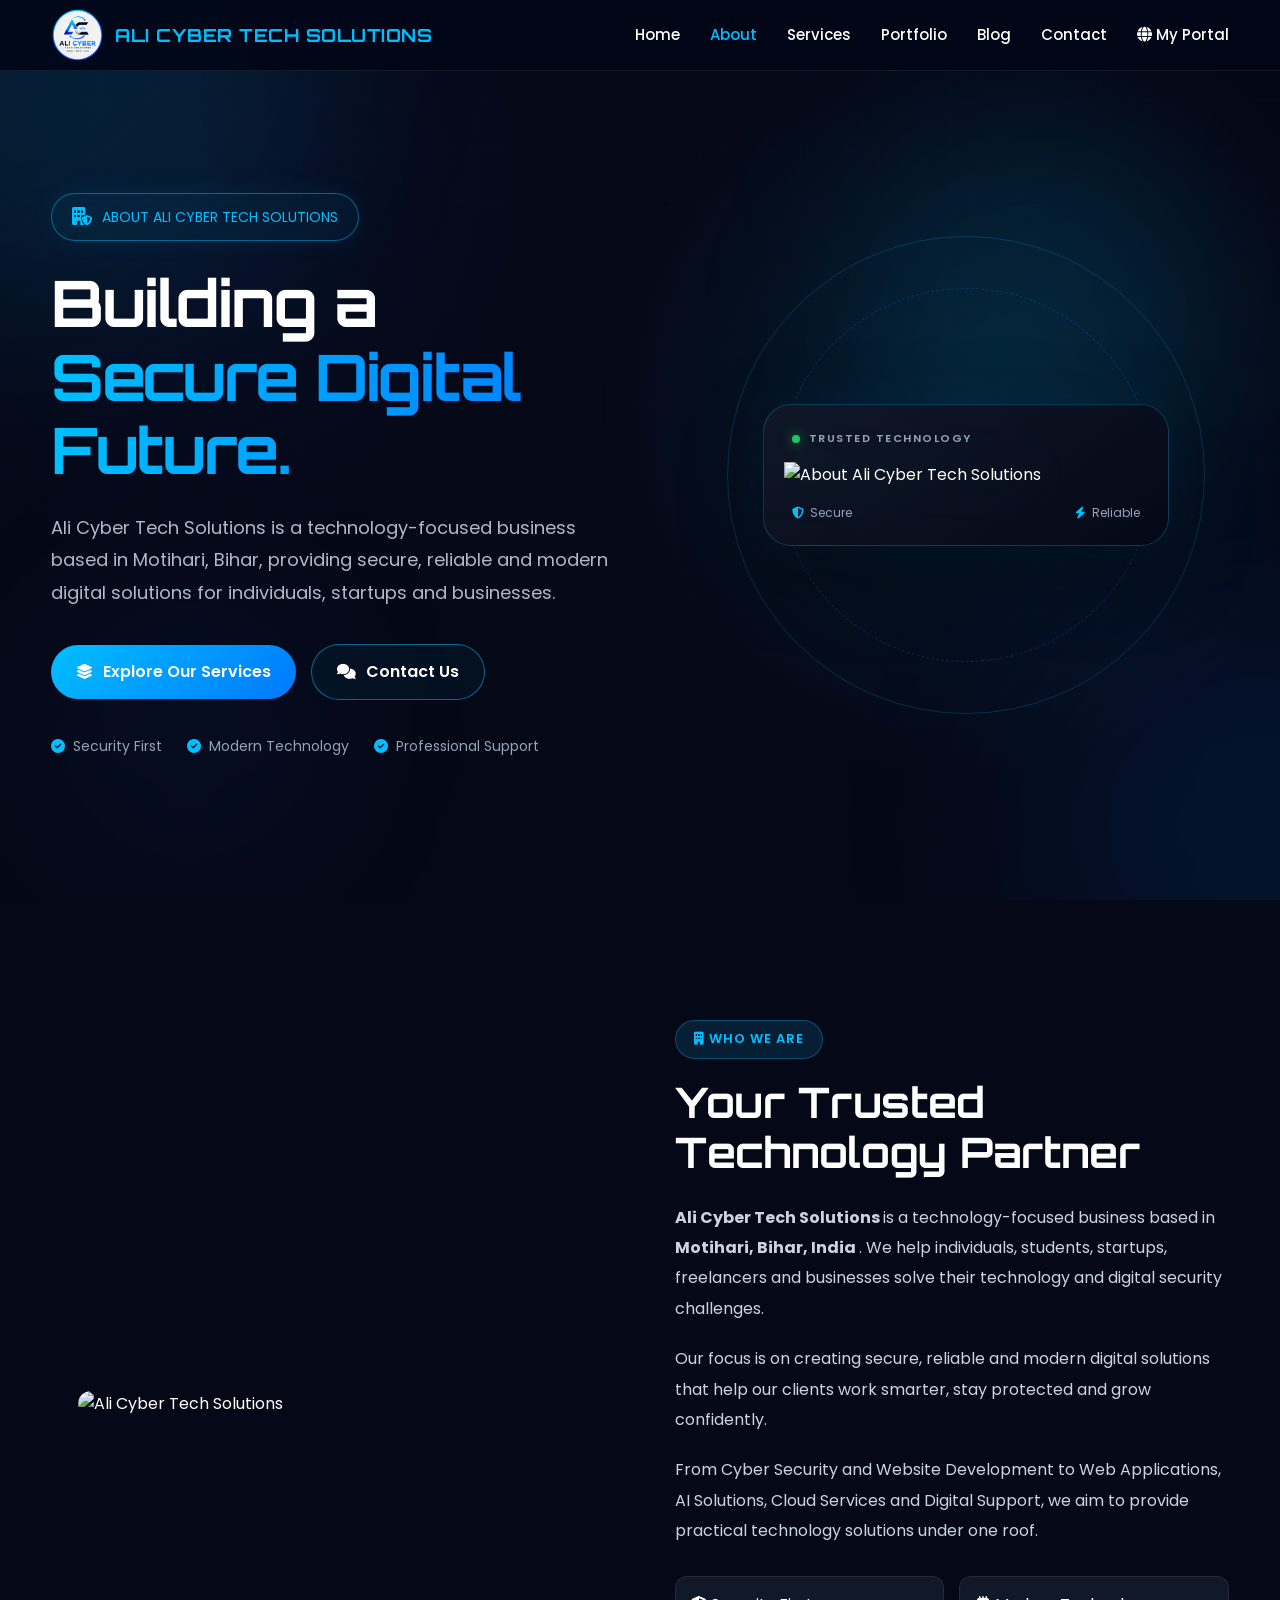
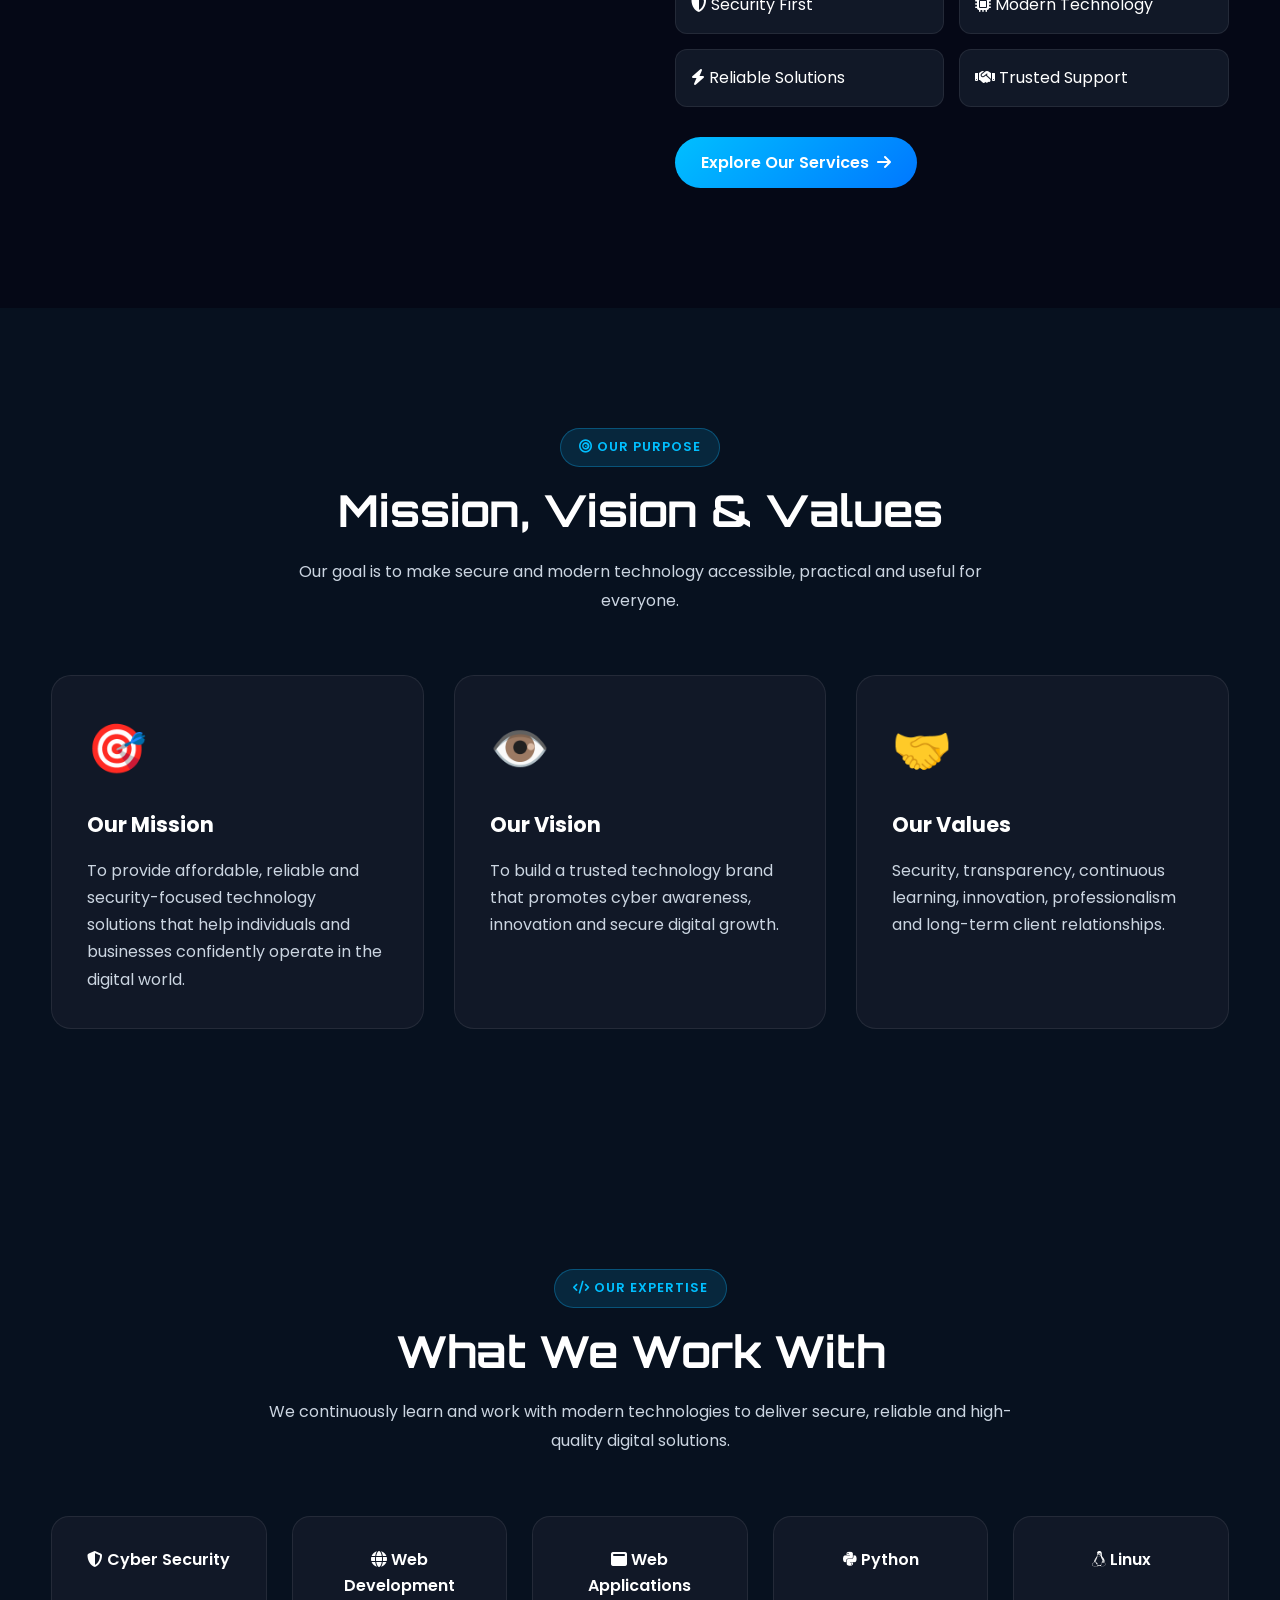
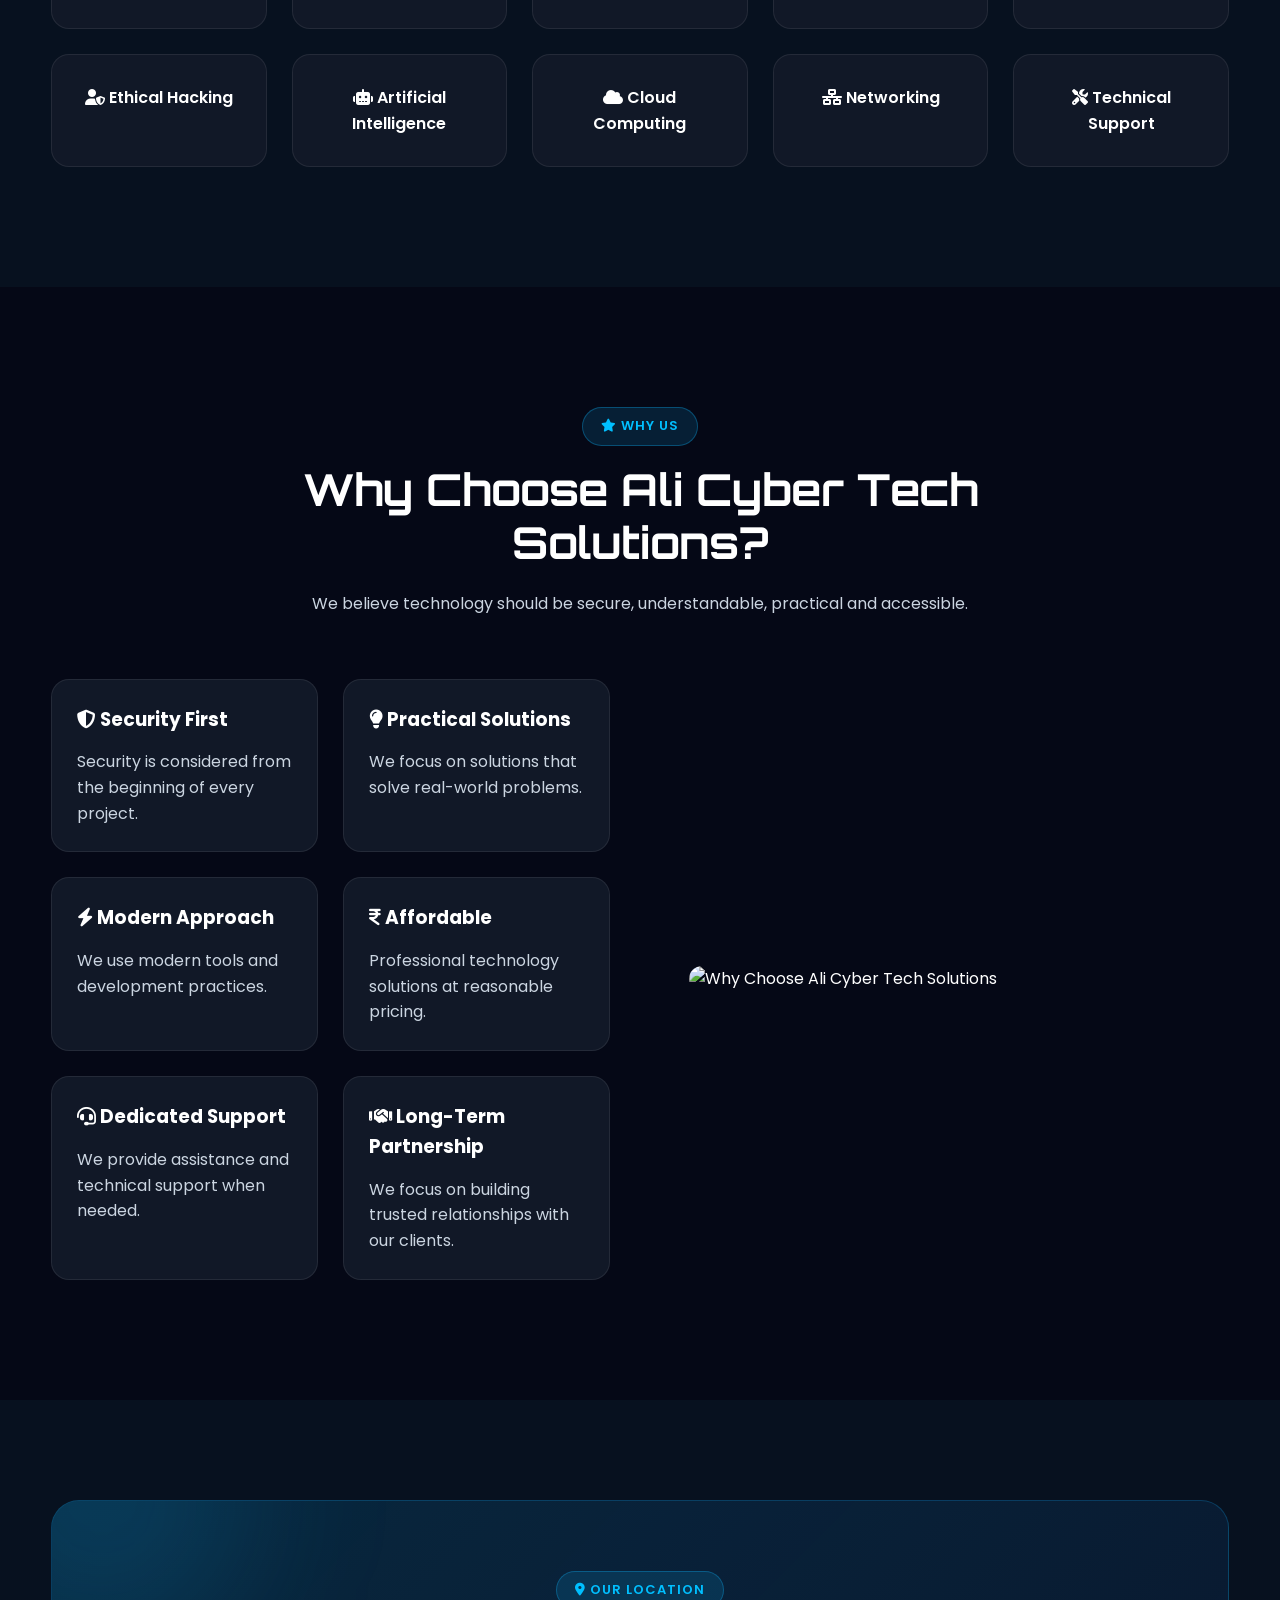
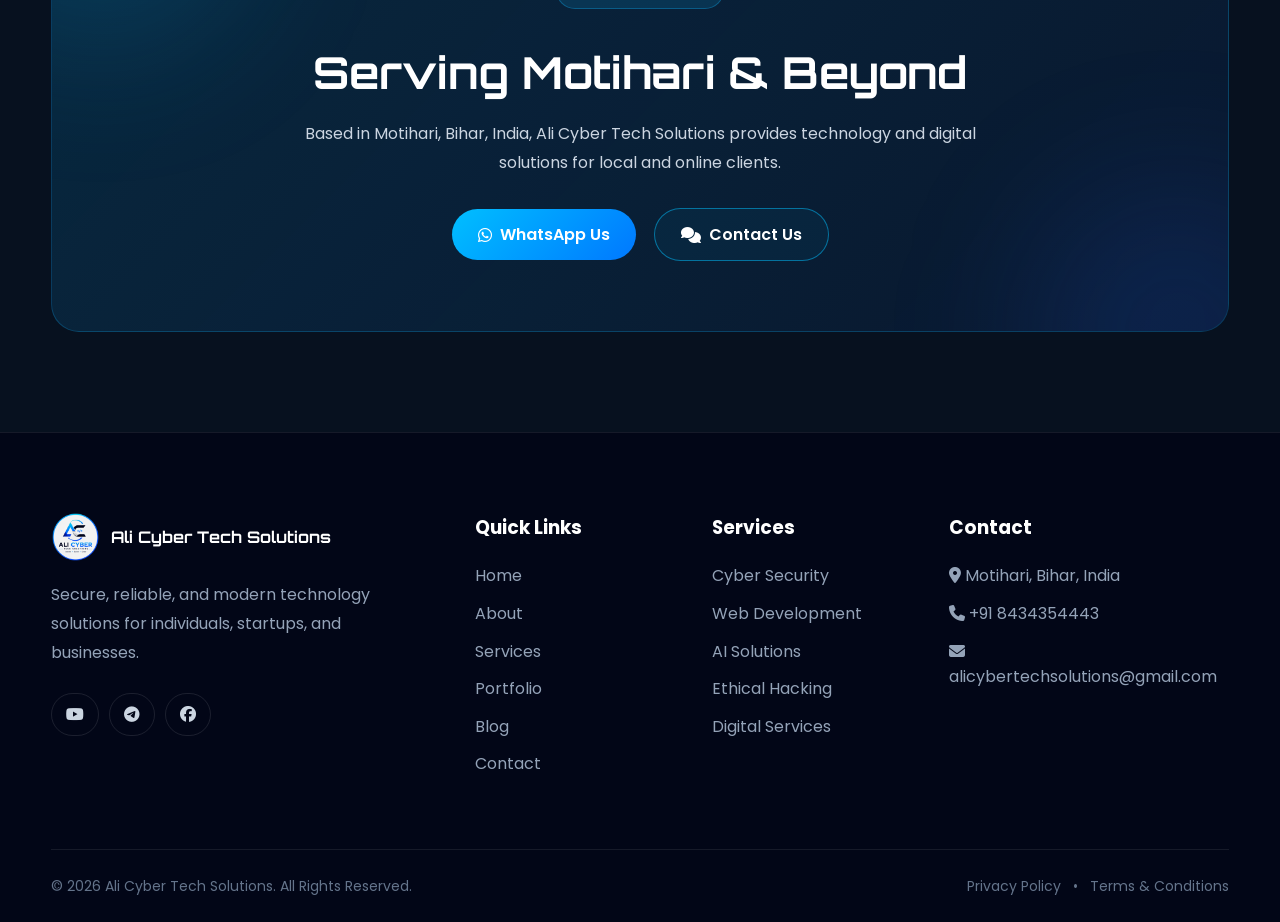
==== commit f04378be: "Add My Portal link to all page navigation" ====
--- a/about.html
+++ b/about.html
@@ -337,7 +337,16 @@
                         Contact
                     </a>
                 </li>
-
+<li>
+    <a
+        href="https://alicybertechsolutions.online"
+        target="_blank"
+        rel="noopener noreferrer"
+    >
+        <i class="fa-solid fa-globe"></i>
+        My Portal
+    </a>
+</li>
             </ul>
 
         </nav>
